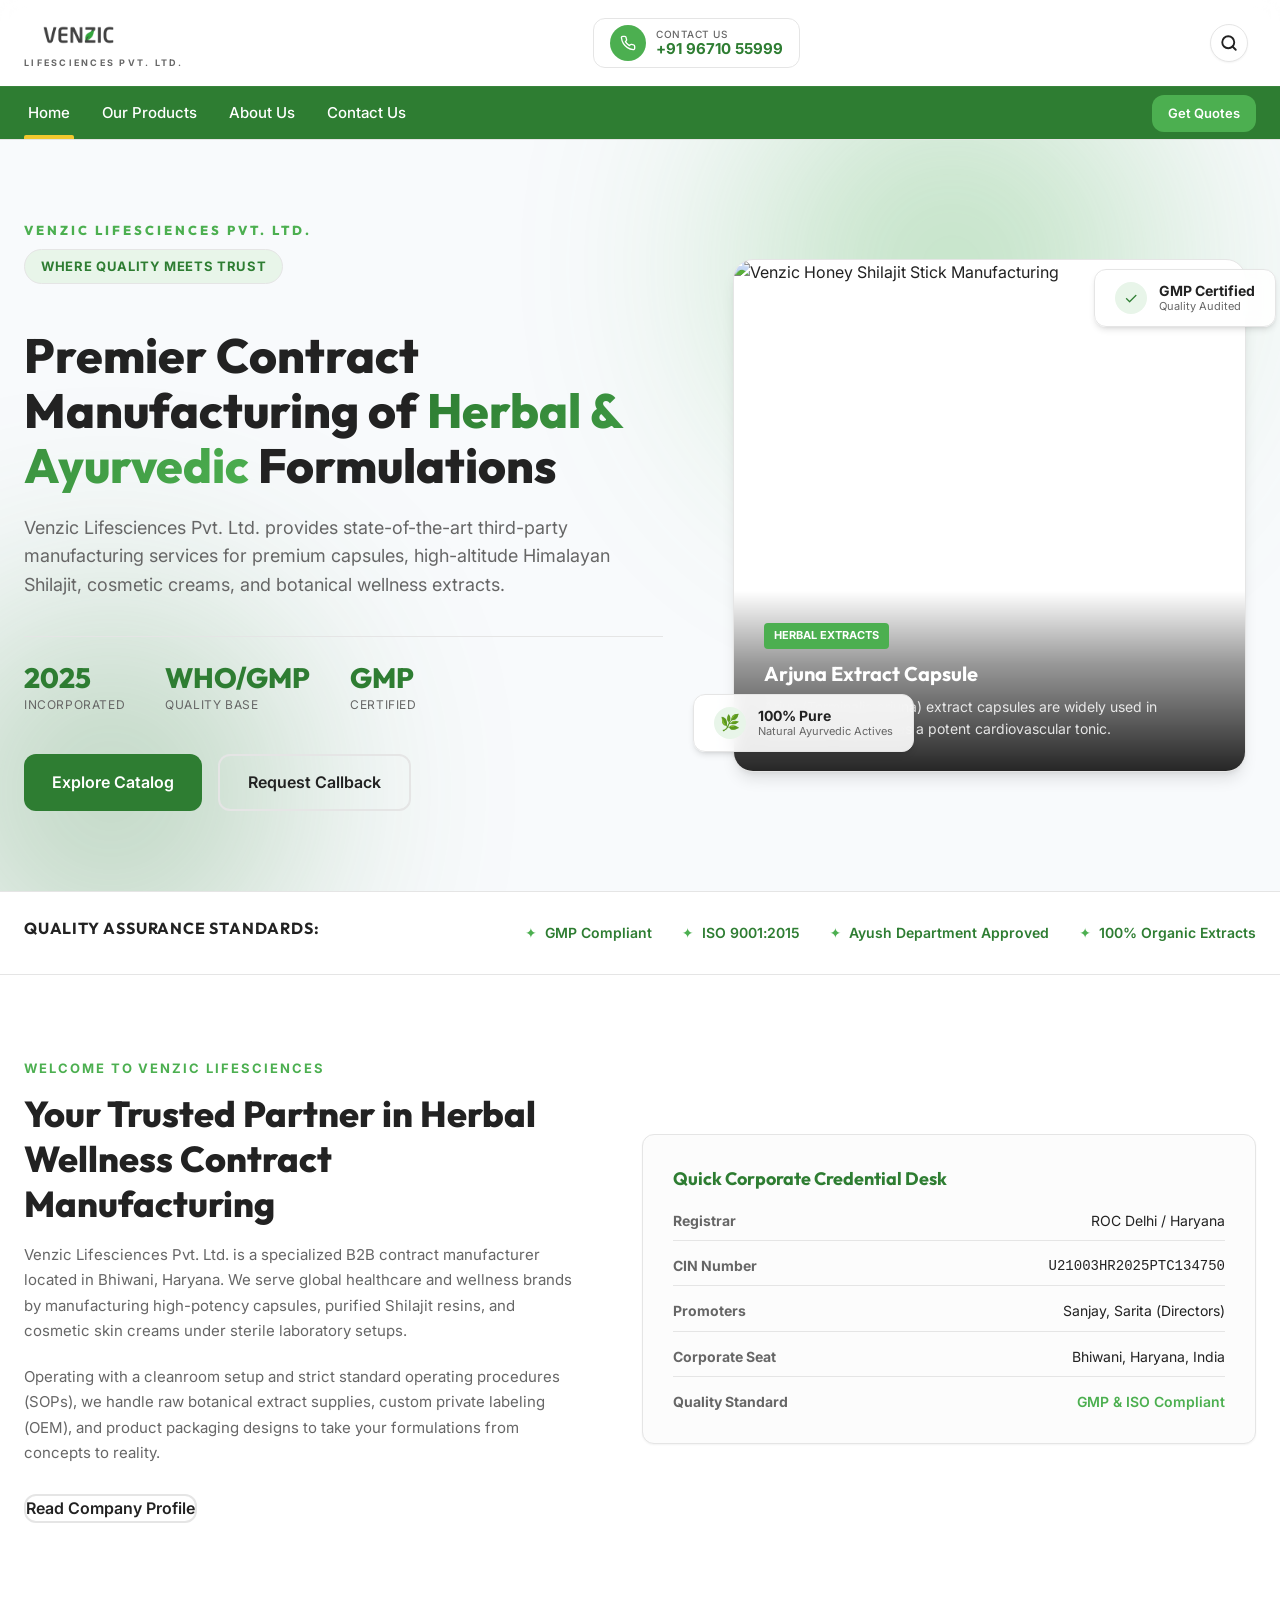
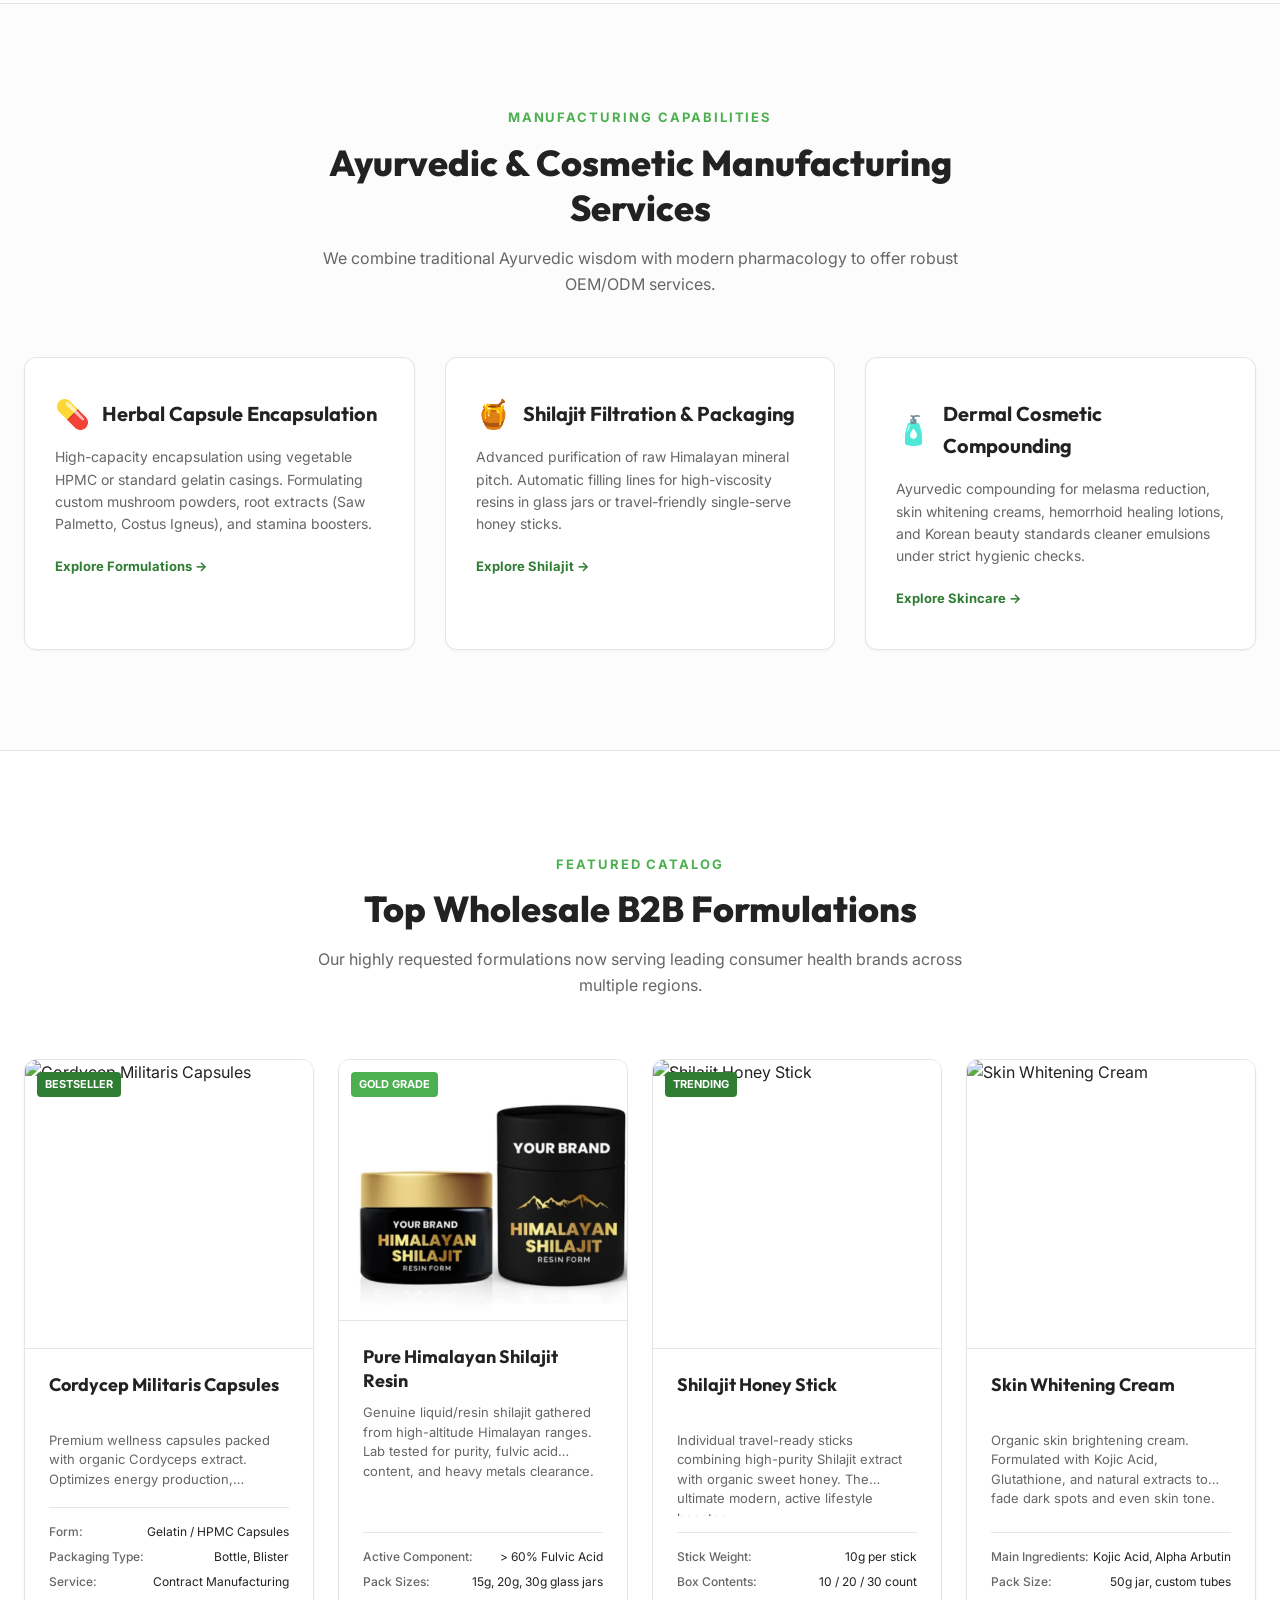
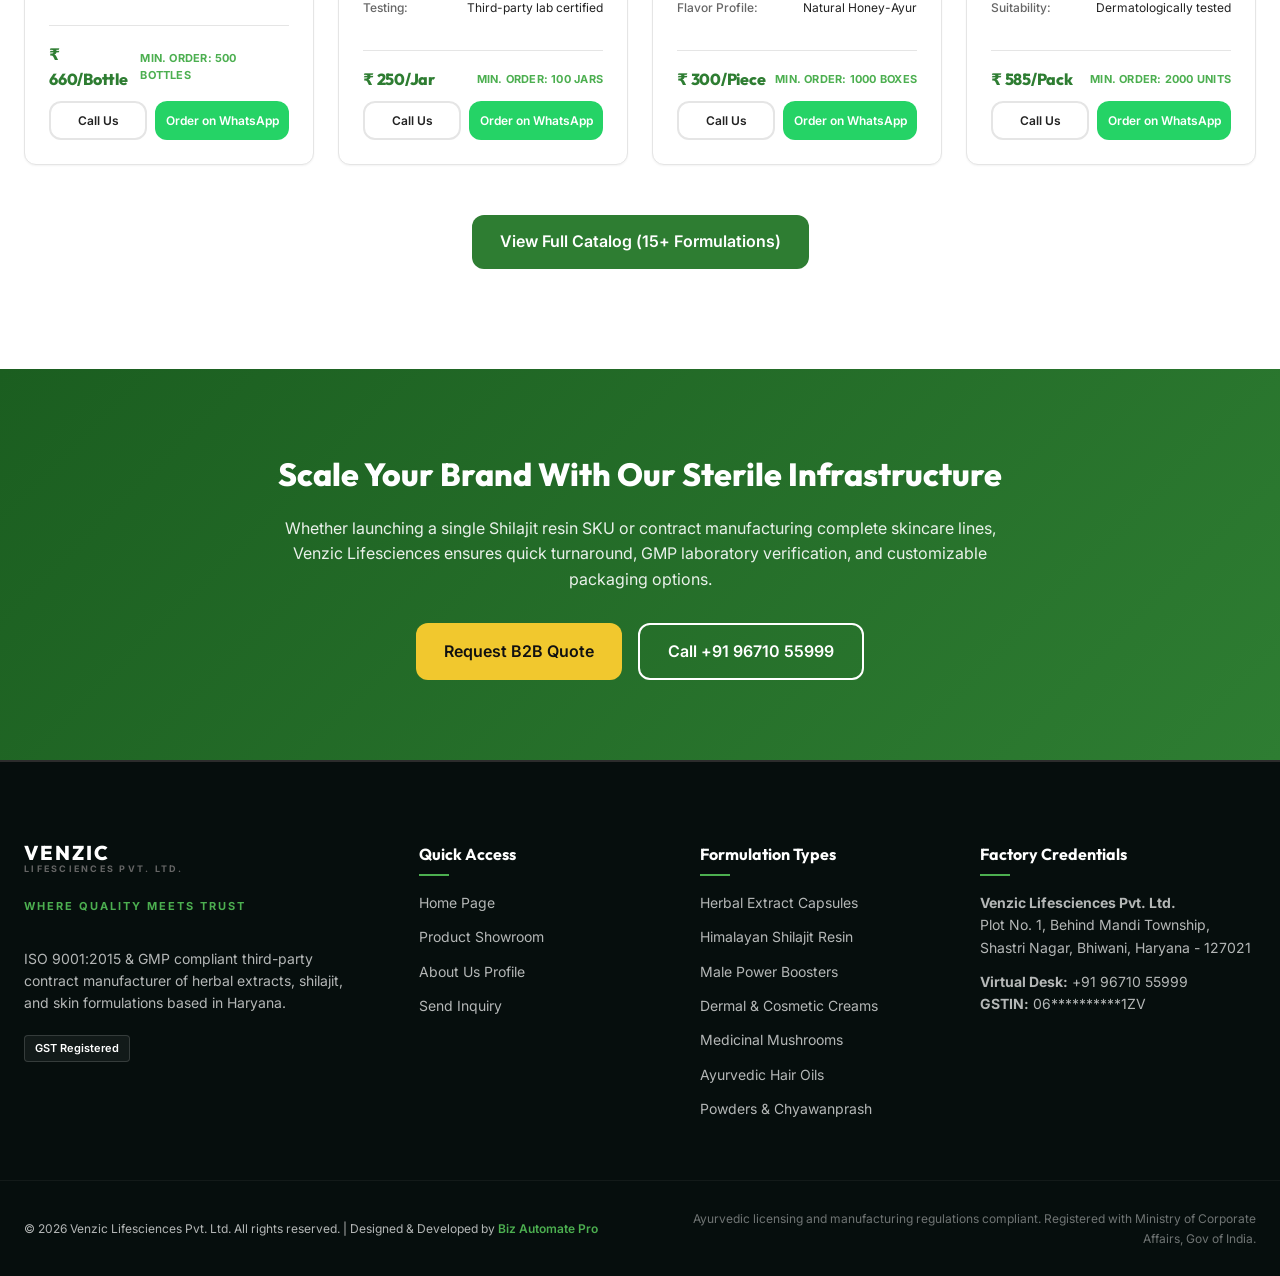
==== index.html @ 8be5582e "Update: Move slider visual card above text content in mobile stacked viewports and bump versions to " ====
<!DOCTYPE HTML>

<html lang="en">
<head>
<meta charset="utf-8"/>
<meta content="width=device-width, initial-scale=1" name="viewport"/>
<title>Venzic Lifesciences Pvt. Ltd. | Where Quality Meets Trust</title>
<meta content="Venzic Lifesciences Pvt. Ltd., based in Bhiwani, Haryana, is a certified manufacturer of Cordyceps Capsules, Pure Himalayan Shilajit, Skincare Creams, and a trusted provider of Third-Party Ayurvedic &amp; Herbal Manufacturing." name="description"/>
<meta content="Venzic Lifesciences, Bhiwani, Haryana, Cordycep Militaris Capsules, Himalayan Shilajit Resin, Shilajit Honey Stick, Skin Whitening Cream, Keeda Jadi Capsule, Herbal Extracts, Third Party Manufacturing, Ayurvedic Manufacturer" name="keywords"/>
<meta content="index, follow" name="robots"/>
<!-- Open Graph Metadata -->
<meta content="Venzic Lifesciences Pvt. Ltd. - Premium B2B Manufacturer" property="og:title"/>
<meta content="Verified manufacturer of Shilajit, Cordyceps capsules, and herbal wellness formulations. Offering wholesale and third-party contract manufacturing in Haryana, India." property="og:description"/>
<meta content="website" property="og:type"/>
<meta content="https://venziclifesciences.com" property="og:url"/>
<meta content="https://5.imimg.com/data5/SELLER/Default/2026/1/576055496/RP/KD/ZN/258108820/product-2-500x500.jpg" property="og:image"/>
<!-- Google Fonts -->
<link href="https://fonts.googleapis.com" rel="preconnect"/>
<link crossorigin="" href="https://fonts.gstatic.com" rel="preconnect"/>
<link href="https://fonts.googleapis.com/css2?family=Inter:wght@300;400;500;600;700&amp;family=Outfit:wght@400;500;600;700;800&amp;display=swap" rel="stylesheet"/>
<!-- Stylesheet -->
<link href="style.css?v=2.3" rel="stylesheet"/>
</head>
<body>
<!-- Accessibility Skip Link -->
<a class="skip-link" href="#main-content">Skip to main content</a>
<!-- Main Navigation Header -->
<header class="main-header">
<div class="header-container">
<a aria-label="Venzic Lifesciences Pvt. Ltd. Home" class="logo" href="index.html">
<img alt="Venzic Lifesciences" class="logo-img" src="logo.png"/>
<span class="brand-sub">LIFESCIENCES PVT. LTD.</span>
</a>
<!-- Header Contact Button -->
<div class="header-contact">
<a aria-label="Call Venzic Lifesciences" class="phone-link" href="tel:+919671055999">
<span class="phone-icon">
<svg fill="none" height="16" stroke="currentColor" stroke-linecap="round" stroke-linejoin="round" stroke-width="2" viewbox="0 0 24 24" width="16"><path d="M22 16.92v3a2 2 0 0 1-2.18 2 19.79 19.79 0 0 1-8.63-3.07 19.5 19.5 0 0 1-6-6 19.79 19.79 0 0 1-3.07-8.67A2 2 0 0 1 4.11 2h3a2 2 0 0 1 2 1.72 12.84 12.84 0 0 0 .7 2.81 2 2 0 0 1-.45 2.11L8.09 9.91a16 16 0 0 0 6 6l1.27-1.27a2 2 0 0 1 2.11-.45 12.84 12.84 0 0 0 2.81.7A2 2 0 0 1 22 16.92z"></path></svg>
</span>
<div class="phone-details">
<span class="phone-label">Contact Us</span>
<span class="phone-number">+91 96710 55999</span>
</div>
</a>
</div>
<!-- Collapsible Header Search -->
<div class="header-search-collapsible">
<button aria-label="Toggle search bar" class="search-toggle-btn">
<svg class="search-icon" fill="none" stroke="currentColor" stroke-linecap="round" stroke-linejoin="round" stroke-width="2.5" viewbox="0 0 24 24">
<circle cx="11" cy="11" r="8"></circle>
<line x1="21" x2="16.65" y1="21" y2="16.65"></line>
</svg>
</button>
<div class="search-input-wrapper">
<input aria-label="Search products" class="header-search-input" placeholder="Search formulations..." type="text"/>
</div>
</div>
<!-- Mobile Menu Button -->
<button aria-controls="main-nav" aria-expanded="false" aria-label="Toggle navigation menu" class="mobile-menu-toggle">
<span class="hamburger-line"></span>
<span class="hamburger-line"></span>
<span class="hamburger-line"></span>
</button>
</div>
<!-- Main Navigation Bar -->
<nav aria-label="Primary Navigation" class="main-nav" id="main-nav">
<div class="nav-container">
<ul class="nav-list">
<li><a class="nav-link active" href="index.html">Home</a></li>
<li class="nav-dropdown-item">
<a class="nav-link" href="products.html">Our Products</a>
<div class="mega-dropdown">
<div class="mega-dropdown-grid">
<div class="mega-column">
<h4>Herbal Extracts Capsule</h4>
<ul>
<li><a href="products.html?cat=herbal-extracts-capsule">Cordycep Militaris Capsules</a></li>
<li><a href="products.html?cat=herbal-extracts-capsule">Costus Igneus Sugar Plant Extract</a></li>
<li><a href="products.html?cat=herbal-extracts-capsule">Saw Palmetto Extracts Capsule</a></li>
<li><a href="products.html?cat=herbal-extracts-capsule">Ganoderma Extract Capsule</a></li>
<li><a class="more-link" href="products.html?cat=herbal-extracts-capsule">...more</a></li>
</ul>
</div>
<div class="mega-column">
<h4>Herbal Capsules (B2B)</h4>
<ul>
<li><a href="products.html?cat=herbal-capsules">Xtra Time Power Booster Capsule</a></li>
<li><a href="products.html?cat=herbal-capsules">Men Power Booster Capsule</a></li>
<li><a href="products.html?cat=herbal-capsules">Libido Enhancement Capsule</a></li>
<li><a href="products.html?cat=herbal-capsules">Manpower Booster Capsule</a></li>
<li><a class="more-link" href="products.html?cat=herbal-extracts-capsule">...more</a></li>
</ul>
</div>
<div class="mega-column">
<h4>Himalayan Shilajit</h4>
<ul>
<li><a href="products.html?cat=himalayan-shilajit">Pure Himalayan Shilajit Resin</a></li>
<li><a href="products.html?cat=himalayan-shilajit">Shilajit Honey Sticks</a></li>
<li><a href="products.html?cat=himalayan-shilajit">Shilajit Gold Grade Resin</a></li>
<li><a href="products.html?cat=himalayan-shilajit">Shilajit Honey Pack</a></li>
<li><a class="more-link" href="products.html?cat=himalayan-shilajit">...more</a></li>
</ul>
</div>
<div class="mega-column">
<h4>Herbal Cream</h4>
<ul>
<li><a href="products.html?cat=herbal-cream">Skin Whitening Cream</a></li>
<li><a href="products.html?cat=herbal-cream">Korean Beauty Cream</a></li>
<li><a href="products.html?cat=herbal-cream">Hemorrhoid (Piles) Free Cream</a></li>
<li><a href="products.html?cat=herbal-cream">Pigmentation Melasma Cream</a></li>
<li><a class="more-link" href="products.html?cat=herbal-cream">...more</a></li>
</ul>
</div>
<div class="mega-column">
<h4>Mushroom Extracts</h4>
<ul>
<li><a href="products.html?cat=mushroom-extracts-capsule">Yarsagumba Cordyceps Capsule</a></li>
<li><a href="products.html?cat=mushroom-extracts-capsule">Cordyceps Militaris Extract</a></li>
<li><a href="products.html?cat=mushroom-extracts-capsule">Ganoderma Extracts Capsule</a></li>
<li><a href="products.html?cat=mushroom-extracts-capsule">Costus Igneus Extract Capsule</a></li>
<li><a class="more-link" href="products.html?cat=mushroom-extracts-capsule">...more</a></li>
</ul>
</div>
<div class="mega-column">
<h4>Cordyceps Militaris</h4>
<ul>
<li><a href="products.html?cat=mushroom-extracts-capsule">Cordyceps Militaris Extract</a></li>
<li><a href="products.html?cat=cordyceps-militaris">Dried Cordyceps Militaris</a></li>
<li><a href="products.html?cat=cordyceps-militaris">Cordycep Militaris Mushroom</a></li>
<li><a href="products.html?cat=cordyceps-militaris">Cordyceps Militaris Dry</a></li>
<li><a class="more-link" href="products.html?cat=mushroom-extracts-capsule">...more</a></li>
</ul>
</div>
<div class="mega-column">
<h4>Cordyceps Sinensis Keeda Jadi</h4>
<ul>
<li><a href="products.html?cat=cordyceps-sinensis">Cordyceps Sinensis Yarsagumba</a></li>
<li><a href="products.html?cat=cordyceps-sinensis">Cordyceps Sinensis Keeda Jadi</a></li>
<li><a href="products.html?cat=cordyceps-sinensis">Cordyceps Keeda Jadi Yarsagumba</a></li>
<li><a class="more-link" href="products.html?cat=mushroom-extracts-capsule">...more</a></li>
</ul>
</div>
<div class="mega-column action-column" style="display: flex; flex-direction: column; justify-content: center; align-items: flex-start; padding-left: 20px; border-left: 1px solid var(--color-border);">
<a class="view-all-link" href="products.html" style="font-weight: 700; color: var(--color-primary); font-size: 15px; display: flex; align-items: center; gap: 8px;">
                                        View all categories <span style="font-size: 16px;">→</span>
</a>
</div>
</div>
</div>
</li>
<li><a class="nav-link" href="about.html">About Us</a></li>
<li><a class="nav-link" href="contact.html">Contact Us</a></li>
</ul>
<div class="nav-meta">
<a class="btn btn-secondary btn-sm" href="contact.html">Get Quotes</a>
<div class="mobile-menu-footer">
<p style="font-weight: 600; margin-bottom: 4px; color: #ffffff;">Venzic Lifesciences Pvt. Ltd.</p>
<p style="font-size: 11px; color: rgba(255, 255, 255, 0.5);">venziclifesciences@gmail.com • +91 96710 55999</p>
</div>
</div>
</div>
</nav>
</header>
<!-- Main Content Area -->
<main id="main-content">
<!-- Hero Section -->
<section class="hero-section" id="hero">
<div class="hero-background">
<div class="glow-bubble bubble-1"></div>
<div class="glow-bubble bubble-2"></div>
</div>
<div class="container hero-container">
<div class="hero-content">
<div class="tagline-wrapper" style="margin-bottom: 20px;">
<span class="brand-subtitle-hero" style="display: block; font-family: var(--font-display); font-size: 13px; font-weight: 800; text-transform: uppercase; letter-spacing: 3px; color: var(--color-accent); margin-bottom: 8px;">Venzic Lifesciences Pvt. Ltd.</span>
<div class="tagline">
<span class="tag-line-pill">Where Quality Meets Trust</span>
</div>
</div>
<h1 class="hero-title">Premier Contract Manufacturing of <span>Herbal &amp; Ayurvedic</span> Formulations</h1>
<p class="hero-description">Venzic Lifesciences Pvt. Ltd. provides state-of-the-art third-party manufacturing services for premium capsules, high-altitude Himalayan Shilajit, cosmetic creams, and botanical wellness extracts.</p>
<!-- Stats Strip inside Hero -->
<div class="hero-stats">
<div class="stat-item">
<span class="stat-num">2025</span>
<span class="stat-label">Incorporated</span>
</div>
<div class="stat-item">
<span class="stat-num">WHO/GMP</span>
<span class="stat-label">Quality Base</span>
</div>
<div class="stat-item">
<span class="stat-num">GMP</span>
<span class="stat-label">Certified</span>
</div>
</div>
<!-- Call To Actions -->
<div class="hero-actions">
<a class="btn btn-primary btn-lg" href="products.html">Explore Catalog</a>
<a class="btn btn-outline btn-lg" href="contact.html">Request Callback</a>
</div>
</div>
<div class="hero-visual">
<div class="visual-card-wrapper">
<div class="visual-card main-visual" id="hero-slider-card">
<!-- Hero LCP Image -->
<img id="hero-slider-img" alt="Venzic Honey Shilajit Stick Manufacturing" class="hero-img" fetchpriority="high" height="450" src="https://5.imimg.com/data5/SELLER/Default/2026/1/576055496/RP/KD/ZN/258108820/product-2-500x500.jpg" width="450"/>
<div class="visual-overlay">
<span id="hero-slider-badge" class="badge">Featured Formulation</span>
<h4 id="hero-slider-title">Pure Himalayan Shilajit Honey Sticks</h4>
<p id="hero-slider-desc">Premium energy booster packed for modern ease.</p>
</div>
</div>
<!-- Mini dynamic badge floating -->
<div class="floating-badge badge-top-right">
<div class="badge-icon">✓</div>
<div class="badge-text">
<strong>GMP Certified</strong>
<span>Quality Audited</span>
</div>
</div>
<div class="floating-badge badge-bottom-left">
<div class="badge-icon">🌿</div>
<div class="badge-text">
<strong>100% Pure</strong>
<span>Natural Ayurvedic Actives</span>
</div>
</div>
</div>
</div>
</div>
</section>
<!-- Certifications Bar -->
<section class="certifications-bar">
<div class="container cert-container">
<span class="cert-title">Quality Assurance Standards:</span>
<div class="cert-logos">
<div class="cert-logo-item"><span>GMP Compliant</span></div>
<div class="cert-logo-item"><span>ISO 9001:2015</span></div>
<div class="cert-logo-item"><span>Ayush Department Approved</span></div>
<div class="cert-logo-item"><span>100% Organic Extracts</span></div>
</div>
</div>
</section>
<!-- Welcome & Introduction Section -->
<section class="welcome-section" style="padding-block: 80px; background: var(--color-surface); border-bottom: 1px solid var(--color-border);">
<div class="container">
<div class="welcome-grid">
<div>
<span class="section-subtitle">Welcome to Venzic Lifesciences</span>
<h2 class="section-title">Your Trusted Partner in Herbal Wellness Contract Manufacturing</h2>
<p style="margin-bottom: 20px; font-size: 15px; line-height: 1.7; color: var(--color-text-muted);">
                            Venzic Lifesciences Pvt. Ltd. is a specialized B2B contract manufacturer located in Bhiwani, Haryana. We serve global healthcare and wellness brands by manufacturing high-potency capsules, purified Shilajit resins, and cosmetic skin creams under sterile laboratory setups.
                        </p>
<p style="margin-bottom: 28px; font-size: 15px; line-height: 1.7; color: var(--color-text-muted);">
                            Operating with a cleanroom setup and strict standard operating procedures (SOPs), we handle raw botanical extract supplies, custom private labeling (OEM), and product packaging designs to take your formulations from concepts to reality.
                        </p>
<a class="btn btn-outline" href="about.html">Read Company Profile</a>
</div>
<div style="background: var(--color-bg); border: 1px solid var(--color-border); padding: 30px; border-radius: var(--border-radius); box-shadow: var(--shadow-sm);">
<h4 style="font-family: var(--font-display); font-size: 18px; font-weight: 700; margin-bottom: 16px; color: var(--color-primary);">Quick Corporate Credential Desk</h4>
<ul style="display: flex; flex-direction: column; gap: 14px; font-size: 14px;">
<li style="display: flex; justify-content: space-between; border-bottom: 1px solid var(--color-border); padding-bottom: 8px;">
<strong style="color: var(--color-text-muted);">Registrar</strong>
<span>ROC Delhi / Haryana</span>
</li>
<li style="display: flex; justify-content: space-between; border-bottom: 1px solid var(--color-border); padding-bottom: 8px;">
<strong style="color: var(--color-text-muted);">CIN Number</strong>
<span style="font-family: monospace;">U21003HR2025PTC134750</span>
</li>
<li style="display: flex; justify-content: space-between; border-bottom: 1px solid var(--color-border); padding-bottom: 8px;">
<strong style="color: var(--color-text-muted);">Promoters</strong>
<span>Sanjay, Sarita (Directors)</span>
</li>
<li style="display: flex; justify-content: space-between; border-bottom: 1px solid var(--color-border); padding-bottom: 8px;">
<strong style="color: var(--color-text-muted);">Corporate Seat</strong>
<span>Bhiwani, Haryana, India</span>
</li>
<li style="display: flex; justify-content: space-between;">
<strong style="color: var(--color-text-muted);">Quality Standard</strong>
<span style="color: var(--color-accent); font-weight: 600;">GMP &amp; ISO Compliant</span>
</li>
</ul>
</div>
</div>
</div>
</section>
<!-- Little Services Overview -->
<section class="services-section" style="padding-block: 100px; background: var(--color-bg);">
<div class="container">
<div class="section-header text-center">
<span class="section-subtitle">Manufacturing Capabilities</span>
<h2 class="section-title">Ayurvedic &amp; Cosmetic Manufacturing Services</h2>
<p class="section-description">We combine traditional Ayurvedic wisdom with modern pharmacology to offer robust OEM/ODM services.</p>
</div>
<div class="services-grid">
<!-- Service 1 -->
<div onmouseout="this.style.transform='translateY(0)'" onmouseover="this.style.transform='translateY(-6px)'" style="background: var(--color-surface); border: 1px solid var(--color-border); padding: 40px 30px; border-radius: var(--border-radius); box-shadow: var(--shadow-sm); transition: transform 0.2s;">
<div style="display: flex; align-items: center; gap: 12px; margin-bottom: 16px;">
<span style="font-size: 28px; line-height: 1;">💊</span>
<h4 style="font-family: var(--font-display); font-size: 20px; font-weight: 700; margin: 0;">Herbal Capsule Encapsulation</h4>
</div>
<p style="font-size: 14px; color: var(--color-text-muted); line-height: 1.6; margin-bottom: 20px;">
                            High-capacity encapsulation using vegetable HPMC or standard gelatin casings. Formulating custom mushroom powders, root extracts (Saw Palmetto, Costus Igneus), and stamina boosters.
                        </p>
<a href="products.html?cat=herbal-extracts-capsule" style="font-size: 13px; font-weight: 700; color: var(--color-primary); display: flex; align-items: center; gap: 4px;">Explore Formulations →</a>
</div>
<!-- Service 2 -->
<div onmouseout="this.style.transform='translateY(0)'" onmouseover="this.style.transform='translateY(-6px)'" style="background: var(--color-surface); border: 1px solid var(--color-border); padding: 40px 30px; border-radius: var(--border-radius); box-shadow: var(--shadow-sm); transition: transform 0.2s;">
<div style="display: flex; align-items: center; gap: 12px; margin-bottom: 16px;">
<span style="font-size: 28px; line-height: 1;">🍯</span>
<h4 style="font-family: var(--font-display); font-size: 20px; font-weight: 700; margin: 0;">Shilajit Filtration &amp; Packaging</h4>
</div>
<p style="font-size: 14px; color: var(--color-text-muted); line-height: 1.6; margin-bottom: 20px;">
                            Advanced purification of raw Himalayan mineral pitch. Automatic filling lines for high-viscosity resins in glass jars or travel-friendly single-serve honey sticks.
                        </p>
<a href="products.html?cat=himalayan-shilajit" style="font-size: 13px; font-weight: 700; color: var(--color-primary); display: flex; align-items: center; gap: 4px;">Explore Shilajit →</a>
</div>
<!-- Service 3 -->
<div onmouseout="this.style.transform='translateY(0)'" onmouseover="this.style.transform='translateY(-6px)'" style="background: var(--color-surface); border: 1px solid var(--color-border); padding: 40px 30px; border-radius: var(--border-radius); box-shadow: var(--shadow-sm); transition: transform 0.2s;">
<div style="display: flex; align-items: center; gap: 12px; margin-bottom: 16px;">
<span style="font-size: 28px; line-height: 1;">🧴</span>
<h4 style="font-family: var(--font-display); font-size: 20px; font-weight: 700; margin: 0;">Dermal Cosmetic Compounding</h4>
</div>
<p style="font-size: 14px; color: var(--color-text-muted); line-height: 1.6; margin-bottom: 20px;">
                            Ayurvedic compounding for melasma reduction, skin whitening creams, hemorrhoid healing lotions, and Korean beauty standards cleaner emulsions under strict hygienic checks.
                        </p>
<a href="products.html?cat=herbal-cream" style="font-size: 13px; font-weight: 700; color: var(--color-primary); display: flex; align-items: center; gap: 4px;">Explore Skincare →</a>
</div>
</div>
</div>
</section>
<!-- Featured Formulations Grid -->
<section class="featured-products" style="padding-block: 100px; background: var(--color-surface); border-top: 1px solid var(--color-border);">
<div class="container">
<div class="section-header text-center">
<span class="section-subtitle">Featured Catalog</span>
<h2 class="section-title">Top Wholesale B2B Formulations</h2>
<p class="section-description">Our highly requested formulations now serving leading consumer health brands across multiple regions.</p>
</div>
<div class="product-grid">
<!-- Featured Product 1 -->
<article class="product-card" data-category="mushrooms capsules" data-name="Cordycep Militaris Capsules">
<div class="product-card-image">
<img alt="Cordycep Militaris Capsules" height="250" loading="lazy" src="https://5.imimg.com/data5/SELLER/Default/2026/1/576198394/ZC/CP/SS/258108820/cordyceps-250x250.jpg" width="250"/>
<span class="card-badge">Bestseller</span>
</div>
<div class="product-card-info">
<h3 class="product-title">Cordycep Militaris Capsules</h3>
<p class="product-desc">Premium wellness capsules packed with organic Cordyceps extract. Optimizes energy production, respiratory vitality, and immune response.</p>
<ul class="product-specs">
<li><strong>Form:</strong> Gelatin / HPMC Capsules</li>
<li><strong>Packaging Type:</strong> Bottle, Blister</li>
<li><strong>Service:</strong> Contract Manufacturing</li>
</ul>
<div class="product-card-footer" style="flex-direction: column; gap: 8px; align-items: stretch; border-top: 1px solid var(--color-border); padding-top: 16px;">
<div style="display: flex; justify-content: space-between; align-items: center; width: 100%;">
<span class="product-price" style="font-weight: 700; color: var(--color-primary); font-size: 15px;">₹ 660/Bottle</span>
<span class="product-min-qty">Min. Order: 500 Bottles</span>
</div>
<div style="display: flex; gap: 8px; width: 100%;">
<a class="btn btn-outline btn-sm" href="tel:+919671055999" style="flex: 1; justify-content: center; font-size: 12px; padding: 8px; text-align: center;">Call Us</a>
<button class="btn btn-primary btn-sm btn-whatsapp" onclick="openInquiryModal('Cordycep Militaris Capsules', 'WhatsApp')" style="flex: 1.5; justify-content: center; font-size: 12px; padding: 8px;">Order on WhatsApp</button>
</div>
</div>
</div>
</article>
<!-- Featured Product 2 -->
<article class="product-card" data-category="shilajit" data-name="Pure Himalayan Shilajit">
<div class="product-card-image">
<img alt="Pure Himalayan Shilajit" height="250" loading="lazy" src="images/shilajit-resin-gold-grade-new.png" width="250"/>
<span class="card-badge accent-badge">Gold Grade</span>
</div>
<div class="product-card-info">
<h3 class="product-title">Pure Himalayan Shilajit Resin</h3>
<p class="product-desc">Genuine liquid/resin shilajit gathered from high-altitude Himalayan ranges. Lab tested for purity, fulvic acid content, and heavy metals clearance.</p>
<ul class="product-specs">
<li><strong>Active Component:</strong> &gt; 60% Fulvic Acid</li>
<li><strong>Pack Sizes:</strong> 15g, 20g, 30g glass jars</li>
<li><strong>Testing:</strong> Third-party lab certified</li>
</ul>
<div class="product-card-footer" style="flex-direction: column; gap: 8px; align-items: stretch; border-top: 1px solid var(--color-border); padding-top: 16px;">
<div style="display: flex; justify-content: space-between; align-items: center; width: 100%;">
<span class="product-price" style="font-weight: 700; color: var(--color-primary); font-size: 15px;">₹ 250/Jar</span>
<span class="product-min-qty">Min. Order: 100 Jars</span>
</div>
<div style="display: flex; gap: 8px; width: 100%;">
<a class="btn btn-outline btn-sm" href="tel:+919671055999" style="flex: 1; justify-content: center; font-size: 12px; padding: 8px; text-align: center;">Call Us</a>
<button class="btn btn-primary btn-sm btn-whatsapp" onclick="openInquiryModal('Pure Himalayan Shilajit', 'WhatsApp')" style="flex: 1.5; justify-content: center; font-size: 12px; padding: 8px;">Order on WhatsApp</button>
</div>
</div>
</div>
</article>
<!-- Featured Product 3 -->
<article class="product-card" data-category="shilajit boosters" data-name="Shilajit Honey Stick">
<div class="product-card-image">
<img alt="Shilajit Honey Stick" height="250" loading="lazy" src="https://5.imimg.com/data5/SELLER/Default/2026/1/576055496/RP/KD/ZN/258108820/product-2-500x500.jpg" width="250"/>
<span class="card-badge">Trending</span>
</div>
<div class="product-card-info">
<h3 class="product-title">Shilajit Honey Stick</h3>
<p class="product-desc">Individual travel-ready sticks combining high-purity Shilajit extract with organic sweet honey. The ultimate modern, active lifestyle booster.</p>
<ul class="product-specs">
<li><strong>Stick Weight:</strong> 10g per stick</li>
<li><strong>Box Contents:</strong> 10 / 20 / 30 count</li>
<li><strong>Flavor Profile:</strong> Natural Honey-Ayur</li>
</ul>
<div class="product-card-footer" style="flex-direction: column; gap: 8px; align-items: stretch; border-top: 1px solid var(--color-border); padding-top: 16px;">
<div style="display: flex; justify-content: space-between; align-items: center; width: 100%;">
<span class="product-price" style="font-weight: 700; color: var(--color-primary); font-size: 15px;">₹ 300/Piece</span>
<span class="product-min-qty">Min. Order: 1000 Boxes</span>
</div>
<div style="display: flex; gap: 8px; width: 100%;">
<a class="btn btn-outline btn-sm" href="tel:+919671055999" style="flex: 1; justify-content: center; font-size: 12px; padding: 8px; text-align: center;">Call Us</a>
<button class="btn btn-primary btn-sm btn-whatsapp" onclick="openInquiryModal('Shilajit Honey Stick', 'WhatsApp')" style="flex: 1.5; justify-content: center; font-size: 12px; padding: 8px;">Order on WhatsApp</button>
</div>
</div>
</div>
</article>
<!-- Featured Product 4 -->
<article class="product-card" data-category="creams" data-name="Skin Whitening Cream">
<div class="product-card-image">
<img alt="Skin Whitening Cream" height="250" loading="lazy" src="https://5.imimg.com/data5/SELLER/Default/2026/1/576170420/WJ/OJ/IM/258108820/skin-weight-cream-250x250.jpg" width="250"/>
</div>
<div class="product-card-info">
<h3 class="product-title">Skin Whitening Cream</h3>
<p class="product-desc">Organic skin brightening cream. Formulated with Kojic Acid, Glutathione, and natural extracts to fade dark spots and even skin tone.</p>
<ul class="product-specs">
<li><strong>Main Ingredients:</strong> Kojic Acid, Alpha Arbutin</li>
<li><strong>Pack Size:</strong> 50g jar, custom tubes</li>
<li><strong>Suitability:</strong> Dermatologically tested</li>
</ul>
<div class="product-card-footer" style="flex-direction: column; gap: 8px; align-items: stretch; border-top: 1px solid var(--color-border); padding-top: 16px;">
<div style="display: flex; justify-content: space-between; align-items: center; width: 100%;">
<span class="product-price" style="font-weight: 700; color: var(--color-primary); font-size: 15px;">₹ 585/Pack</span>
<span class="product-min-qty">Min. Order: 2000 Units</span>
</div>
<div style="display: flex; gap: 8px; width: 100%;">
<a class="btn btn-outline btn-sm" href="tel:+919671055999" style="flex: 1; justify-content: center; font-size: 12px; padding: 8px; text-align: center;">Call Us</a>
<button class="btn btn-primary btn-sm btn-whatsapp" onclick="openInquiryModal('Skin Whitening Cream', 'WhatsApp')" style="flex: 1.5; justify-content: center; font-size: 12px; padding: 8px;">Order on WhatsApp</button>
</div>
</div>
</div>
</article>
</div>
<div class="text-center" style="margin-top: 50px;">
<a class="btn btn-primary btn-lg" href="products.html">View Full Catalog (15+ Formulations)</a>
</div>
</div>
</section>
<!-- Simple B2B Banner -->
<section class="cta-banner" style="padding-block: 80px; background: linear-gradient(135deg, var(--color-primary-hover), var(--color-primary)); color: white;">
<div class="container text-center" style="max-width: 800px; margin-inline: auto;">
<h2 style="font-family: var(--font-display); font-size: 32px; font-weight: 800; margin-bottom: 16px;">Scale Your Brand With Our Sterile Infrastructure</h2>
<p style="opacity: 0.9; font-size: 16px; margin-bottom: 30px; line-height: 1.6;">
                    Whether launching a single Shilajit resin SKU or contract manufacturing complete skincare lines, Venzic Lifesciences ensures quick turnaround, GMP laboratory verification, and customizable packaging options.
                </p>
<div style="display: flex; gap: 16px; justify-content: center;">
<a class="btn btn-secondary btn-lg" href="contact.html" style="background: var(--gold-500); color: var(--slate-900);">Request B2B Quote</a>
<a class="btn btn-outline btn-lg" href="tel:+919671055999" style="border-color: white; color: white;">Call +91 96710 55999</a>
</div>
</div>
</section>
</main>
<!-- Footer Area -->
<footer class="main-footer">
<div class="container footer-container">
<div class="footer-brand">
<div class="logo">
<div class="logo-text text-white">
<span class="brand-name">VENZIC</span>
<span class="brand-sub">LIFESCIENCES PVT. LTD.</span>
</div>
</div>
<p class="footer-tagline" style="font-size: 11px; letter-spacing: 2px; text-transform: uppercase; color: var(--color-accent); margin-top: 4px; font-weight: 700;">Where Quality Meets Trust</p>
<p class="footer-about" style="margin-top: 12px;">ISO 9001:2015 &amp; GMP compliant third-party contract manufacturer of herbal extracts, shilajit, and skin formulations based in Haryana.</p>
<div class="footer-credentials">
<span class="footer-badge">GST Registered</span>
</div>
</div>
<div class="footer-links">
<h4>Quick Access</h4>
<ul>
<li><a href="index.html">Home Page</a></li>
<li><a href="products.html">Product Showroom</a></li>
<li><a href="about.html">About Us Profile</a></li>
<li><a href="contact.html">Send Inquiry</a></li>
</ul>
</div>
<div class="footer-categories">
<h4>Formulation Types</h4>
<ul>
<li><a href="products.html?cat=herbal-extracts-capsule">Herbal Extract Capsules</a></li>
<li><a href="products.html?cat=himalayan-shilajit">Himalayan Shilajit Resin</a></li>
<li><a href="products.html?cat=boosters">Male Power Boosters</a></li>
<li><a href="products.html?cat=herbal-cream">Dermal &amp; Cosmetic Creams</a></li>
<li><a href="products.html?cat=mushroom-extracts-capsule">Medicinal Mushrooms</a></li>
<li><a href="products.html?cat=oil">Ayurvedic Hair Oils</a></li>
<li><a href="products.html?cat=swarnaprash-extra-powder">Powders &amp; Chyawanprash</a></li>
</ul>
</div>
<div class="footer-contact">
<h4>Factory Credentials</h4>
<p><strong>Venzic Lifesciences Pvt. Ltd.</strong><br/>
                Plot No. 1, Behind Mandi Township,<br/>
                Shastri Nagar, Bhiwani, Haryana - 127021</p>
<p class="mt-2"><strong>Virtual Desk:</strong> +91 96710 55999<br/>
<strong>GSTIN:</strong> 06**********1ZV</p>
</div>
</div>
<div class="footer-bottom">
<div class="container footer-bottom-container">
<p class="copyright">© 2026 Venzic Lifesciences Pvt. Ltd. All rights reserved. | Designed &amp; Developed by <a href="https://kyrandigital.com" rel="noopener" style="color: var(--color-accent); text-decoration: none; font-weight: 600; transition: color 0.2s ease;" target="_blank">Biz Automate Pro</a></p>
<p class="compliance">Ayurvedic licensing and manufacturing regulations compliant. Registered with Ministry of Corporate Affairs, Gov of India.</p>
</div>
</div>
</footer>
<!-- Scroll to Top Button -->
<button aria-label="Scroll to top" class="scroll-to-top" id="scroll-to-top">
<svg fill="none" height="20" stroke="currentColor" stroke-linecap="round" stroke-linejoin="round" stroke-width="2.5" viewbox="0 0 24 24" width="20"><line x1="12" x2="12" y1="19" y2="5"></line><polyline points="5 12 12 5 19 12"></polyline></svg>
</button>
<!-- Slide-Over Inquiry Modal Drawer -->
<div aria-labelledby="drawer-title" aria-modal="true" class="inquiry-drawer-overlay" id="inquiry-overlay" role="dialog" style="display:none;">
<div class="inquiry-drawer">
<div class="drawer-header">
<h3 id="drawer-title">Request Quote</h3>
<button aria-label="Close dialog" class="drawer-close" onclick="closeInquiryModal()">×</button>
</div>
<div class="drawer-body">
<div class="drawer-selected-product" id="drawer-product-panel" style="display:none;">
<span class="tag">Selected Formulation</span>
<h4 id="drawer-product-name">Cordycep Militaris Capsules</h4>
<p class="desc" id="drawer-product-desc"></p>
</div>
<form id="drawer-form" onsubmit="handleDrawerSubmit(event)">
<input id="drawer-prod-input" type="hidden"/>
<div class="form-group">
<label for="drawer-name">Full Name <span class="required">*</span></label>
<input id="drawer-name" placeholder="e.g. Amit Kumar" required="" type="text"/>
</div>
<div class="form-group">
<label for="drawer-phone">Mobile Number <span class="required">*</span></label>
<input id="drawer-phone" placeholder="e.g. +91 99999 99999" required="" type="tel"/>
</div>
<div class="form-group">
<label for="drawer-email">Business Email</label>
<input id="drawer-email" placeholder="e.g. buy@brand.com" type="email"/>
</div>
<div class="form-group">
<label for="drawer-qty">Requirement Quantity (Minimums Apply)</label>
<input id="drawer-qty" placeholder="e.g. 500 bottles" type="text"/>
</div>
<div class="form-group">
<label for="drawer-msg">Message / Custom Requirements <span class="required">*</span></label>
<textarea id="drawer-msg" placeholder="Please state packaging, strength details, or custom label requests..." required="" rows="4"></textarea>
</div>
<button class="btn btn-primary btn-block btn-lg" id="drawer-submit-btn" type="submit">Send Inquiry</button>
</form>
<div class="drawer-success" id="drawer-success" style="display:none;">
<div class="success-icon">✓</div>
<h4>Inquiry Received!</h4>
<p>Our sales representative will review your request and contact you directly with wholesale pricing details.</p>
<button class="btn btn-secondary btn-block mt-3" onclick="closeInquiryModal()">Close Panel</button>
</div>
</div>
</div>
</div>
<!-- JavaScript Files -->
<script src="main.js?v=2.3"></script>
</body>
</html>
---- style.css ----
@layer reset, base, theme, layout, components, utilities;

@layer reset {
    /* Modern, robust reset */
    *, *::before, *::after {
        box-sizing: border-box;
        margin: 0;
        padding: 0;
    }

    html {
        scroll-behavior: smooth;
        -webkit-text-size-adjust: 100%;
    }

    body {
        min-block-size: 100vh;
        text-rendering: optimizeSpeed;
        line-height: 1.6;
        font-family: 'Inter', system-ui, -apple-system, sans-serif;
        overflow-x: hidden;
    }

    img, picture, svg, video, canvas {
        display: block;
        max-inline-size: 100%;
        block-size: auto;
    }

    input, button, textarea, select {
        font: inherit;
        color: inherit;
    }

    a {
        text-decoration: none;
        color: inherit;
    }

    ul, ol {
        list-style: none;
    }

    button {
        background: none;
        border: none;
        cursor: pointer;
    }
}

@layer base {
    :root {
        color-scheme: light dark;
        
        /* Design System Tokens */
        --font-sans: 'Inter', system-ui, -apple-system, sans-serif;
        --font-display: 'Outfit', system-ui, sans-serif;
        
        /* Color Palette (Green & Black Logo Theme) */
        --green-50: #e8f5e9;
        --green-100: #c8e6c9;
        --green-500: #4caf50;
        --green-700: #2e7d32; /* Organic Green */
        --green-900: #1b5e20; /* Dark Forest Green */
        
        --gold-500: #f1c82e; /* Rating Stars / trust element color */
        --gold-700: #d4af37;
        
        --slate-50: #fcfcfc; /* Premium clean white */
        --slate-100: #f5f5f5;
        --slate-200: #e5e5e5;
        --slate-800: #222222;
        --slate-900: #111111;

        /* Dark mode palette overrides */
        --dark-bg: #111111; /* Pitch black / dark secondary color */
        --dark-surface: #1e1e1e;
        --dark-border: #2c2c2c;
        --dark-glow: rgba(76, 175, 80, 0.15);
    }
    
    /* Semantic Colors using modern light-dark() */
    :root {
        --color-bg: light-dark(var(--slate-50), var(--dark-bg));
        --color-surface: light-dark(#ffffff, var(--dark-surface));
        --color-surface-hover: light-dark(#f8fafc, #1f1f1f);
        --color-text: light-dark(var(--slate-800), var(--slate-100));
        --color-text-muted: light-dark(#666666, #aaaaaa);
        --color-text-white: #ffffff;
        --color-border: light-dark(var(--slate-200), var(--dark-border));
        
        --color-primary: var(--green-700);
        --color-primary-hover: var(--green-900);
        --color-primary-light: light-dark(var(--green-50), rgba(76, 175, 80, 0.1));
        --color-accent: var(--green-500);
        --color-trust: var(--gold-700);
        
        --shadow-sm: 0 1px 2px 0 rgba(0, 0, 0, 0.05);
        --shadow-md: 0 4px 6px -1px rgba(0, 0, 0, 0.1), 0 2px 4px -2px rgba(0, 0, 0, 0.1);
        --shadow-lg: 0 10px 15px -3px rgba(0, 0, 0, 0.1), 0 4px 6px -4px rgba(0, 0, 0, 0.1);
        
        --border-radius: 12px;
        --border-radius-lg: 20px;
        --border-radius-sm: 6px;
    }

    body {
        background-color: var(--color-bg);
        color: var(--color-text);
        font-family: var(--font-sans);
        overflow-x: hidden;
    }
    
    /* Focus indicators */
    :focus-visible {
        outline: 3px solid var(--color-accent);
        outline-offset: 4px;
        border-radius: var(--border-radius-sm);
    }

    /* Selection customization */
    ::selection {
        background-color: var(--color-accent);
        color: var(--color-text-white);
    }

    /* Accessibility Skip Link */
    .skip-link {
        position: absolute;
        top: -100px;
        left: 20px;
        background: var(--color-primary);
        color: white;
        padding: 10px 20px;
        z-index: 9999;
        transition: top 0.2s ease;
    }

    .skip-link:focus {
        top: 20px;
    }

    /* Custom Scrollbars */
    ::-webkit-scrollbar {
        width: 10px;
    }

    ::-webkit-scrollbar-track {
        background: var(--color-bg);
    }

    ::-webkit-scrollbar-thumb {
        background: var(--color-border);
        border-radius: var(--border-radius-sm);
        border: 2px solid var(--color-bg);
    }

    ::-webkit-scrollbar-thumb:hover {
        background: var(--color-accent);
    }
}

@layer layout {
    .container {
        width: 100%;
        max-width: 1280px;
        margin-inline: auto;
        padding-inline: 24px;
    }

    /* Grid helper */
    .grid {
        display: grid;
        gap: 32px;
    }
    
    /* Sticky Header Layout */
    .main-header {
        position: sticky;
        top: 0;
        z-index: 100;
        background: light-dark(rgba(255, 255, 255, 0.8), rgba(9, 18, 17, 0.8));
        backdrop-filter: blur(12px) saturate(180%);
        border-bottom: 1px solid var(--color-border);
        transition: all 0.3s ease;
    }

    .mobile-menu-toggle {
        display: none;
    }

    .header-container {
        display: flex;
        align-items: center;
        justify-content: space-between;
        padding-block: 16px;
        max-width: 1280px;
        margin-inline: auto;
        padding-inline: 24px;
        gap: 20px;
    }

    .logo {
        display: flex;
        flex-direction: column;
        align-items: flex-start;
        gap: 2px;
        flex-shrink: 0;
        text-decoration: none;
    }

    .logo-img {
        height: 38px;
        width: auto;
        display: block;
        transition: all 0.3s ease;
    }

    @media (prefers-color-scheme: dark) {
        .logo-img {
            filter: invert(1) hue-rotate(180deg);
        }
    }

    .logo-icon {
        width: 40px;
        height: 40px;
        color: var(--color-primary);
        animation: rotateLogo 20s linear infinite;
    }

    @keyframes rotateLogo {
        from { transform: rotate(0deg); }
        to { transform: rotate(360deg); }
    }

    .logo-text {
        display: flex;
        flex-direction: column;
        line-height: 1.1;
    }

    .brand-name {
        font-family: var(--font-display);
        font-weight: 800;
        font-size: 20px;
        letter-spacing: 0.1em;
        color: var(--color-primary);
    }

    .brand-sub {
        font-size: 9px;
        font-weight: 700;
        letter-spacing: 0.25em;
        color: var(--color-text-muted);
    }
    
    /* Header search */
    .header-search {
        flex-grow: 1;
        max-width: 400px;
    }

    .header-search form {
        display: flex;
        position: relative;
    }

    .header-search input {
        width: 100%;
        padding: 10px 18px;
        padding-inline-end: 50px;
        border-radius: var(--border-radius);
        border: 1px solid var(--color-border);
        background: light-dark(#f1f5f9, rgba(255,255,255,0.03));
        font-size: 14px;
        transition: all 0.2s ease;
    }

    .header-search input:focus {
        border-color: var(--color-accent);
        background: var(--color-surface);
        box-shadow: 0 0 0 4px var(--color-primary-light);
        outline: none;
    }

    .header-search button {
        position: absolute;
        right: 4px;
        top: 50%;
        transform: translateY(-50%);
        width: 36px;
        height: 36px;
        display: flex;
        align-items: center;
        justify-content: center;
        border-radius: 8px;
        color: var(--color-text-muted);
        transition: all 0.2s ease;
    }

    .header-search button:hover {
        color: var(--color-primary);
        background: var(--color-primary-light);
    }
    
    /* Credentials */
    .header-credentials {
        display: flex;
        align-items: center;
        gap: 12px;
    }

    .credential-item {
        display: flex;
        align-items: center;
        gap: 6px;
        padding: 8px 12px;
        border-radius: var(--border-radius);
        background: var(--color-primary-light);
        font-size: 13px;
        font-weight: 600;
        transition: all 0.2s ease;
    }

    .credential-item.trustseal {
        cursor: pointer;
        border: 1px solid rgba(241, 200, 46, 0.3);
    }
    
    .credential-item.trustseal:hover {
        background: rgba(241, 200, 46, 0.15);
        transform: translateY(-2px);
    }

    .cred-text {
        color: var(--color-text);
    }
    
    /* Contact Phone Link */
    .header-contact {
        flex-shrink: 0;
    }

    .phone-link {
        display: flex;
        align-items: center;
        gap: 10px;
        padding: 6px 16px;
        border-radius: var(--border-radius);
        border: 1px solid var(--color-border);
        transition: all 0.2s ease;
    }

    .phone-link:hover {
        border-color: var(--color-accent);
        background: var(--color-primary-light);
        transform: translateY(-2px);
    }

    .phone-icon {
        width: 36px;
        height: 36px;
        border-radius: 50%;
        background: var(--color-accent);
        color: white;
        display: flex;
        align-items: center;
        justify-content: center;
        flex-shrink: 0;
    }

    .phone-details {
        display: flex;
        flex-direction: column;
        line-height: 1.2;
    }

    .phone-label {
        font-size: 10px;
        font-weight: 500;
        color: var(--color-text-muted);
        text-transform: uppercase;
        letter-spacing: 0.05em;
    }

    .phone-number {
        font-size: 15px;
        font-weight: 700;
        color: var(--color-primary);
    }

    /* Main Navigation Layout */
    .main-nav {
        background: var(--color-primary);
        color: var(--color-text-white);
        border-top: 1px solid rgba(255,255,255,0.05);
    }

    .nav-container {
        max-width: 1280px;
        margin-inline: auto;
        padding-inline: 24px;
        display: flex;
        align-items: center;
        justify-content: space-between;
        height: 52px;
    }

    .nav-list {
        display: flex;
        gap: 24px;
        height: 100%;
    }

    .nav-list li {
        height: 100%;
    }

    .nav-link {
        display: flex;
        align-items: center;
        height: 100%;
        padding-inline: 4px;
        font-size: 15px;
        font-weight: 500;
        position: relative;
        transition: opacity 0.2s ease;
    }

    .nav-link:hover {
        opacity: 0.9;
    }

    .nav-link.active::after {
        content: '';
        position: absolute;
        bottom: 0;
        left: 0;
        width: 100%;
        height: 4px;
        background-color: var(--gold-500);
        border-radius: 2px 2px 0 0;
    }

    .nav-meta {
        display: flex;
        align-items: center;
        gap: 16px;
        font-size: 14px;
    }

    .response-rate {
        color: rgba(255,255,255,0.8);
    }

    .response-rate strong {
        color: var(--gold-500);
    }
}

@layer components {
    /* Button Components */
    .btn {
        display: inline-flex;
        align-items: center;
        justify-content: center;
        font-weight: 600;
        border-radius: var(--border-radius);
        transition: all 0.2s cubic-bezier(0.4, 0, 0.2, 1);
        text-align: center;
        gap: 10px;
    }

    .btn-sm {
        padding: 8px 16px;
        font-size: 13px;
    }

    .btn-lg {
        padding: 14px 28px;
        font-size: 16px;
    }

    .btn-primary {
        background-color: var(--color-primary);
        color: var(--color-text-white);
    }

    .btn-primary:hover {
        background-color: var(--color-primary-hover);
        transform: translateY(-2px);
        box-shadow: 0 4px 12px rgba(46, 125, 50, 0.2);
    }

    .btn-secondary {
        background-color: var(--color-accent);
        color: var(--color-text-white);
    }

    .btn-secondary:hover {
        background-color: var(--color-primary);
        transform: translateY(-2px);
        box-shadow: 0 4px 12px rgba(76, 175, 80, 0.2);
    }

    .btn-outline {
        border: 2px solid var(--color-border);
        color: var(--color-text);
        background: transparent;
    }

    .btn-outline:hover {
        border-color: var(--color-primary);
        background: var(--color-primary-light);
        transform: translateY(-2px);
    }

    .btn-block {
        display: flex;
        width: 100%;
    }
    
    /* Hero section */
    .hero-section {
        position: relative;
        padding-block: 80px;
        overflow: hidden;
        background: light-dark(#f8fafc, #070e0d);
    }

    .hero-background {
        position: absolute;
        inset: 0;
        z-index: 0;
        pointer-events: none;
    }

    .glow-bubble {
        position: absolute;
        border-radius: 50%;
        filter: blur(120px);
        opacity: 0.35;
    }

    .bubble-1 {
        top: -10%;
        right: 10%;
        width: 400px;
        height: 400px;
        background: var(--color-accent);
    }

    .bubble-2 {
        bottom: -10%;
        left: -5%;
        width: 350px;
        height: 350px;
        background: var(--color-primary);
    }

    .hero-container {
        display: grid;
        grid-template-columns: 1.2fr 1fr;
        align-items: center;
        gap: 60px;
        position: relative;
        z-index: 1;
    }

    .hero-content {
        max-width: 650px;
    }

    .tag-line-pill {
        display: inline-block;
        padding: 6px 16px;
        background: var(--color-primary-light);
        border: 1px solid var(--color-border);
        color: var(--color-primary);
        font-weight: 700;
        font-size: 13px;
        border-radius: 100px;
        margin-bottom: 24px;
        text-transform: uppercase;
        letter-spacing: 0.05em;
    }

    .hero-title {
        font-family: var(--font-display);
        font-size: 48px;
        font-weight: 800;
        line-height: 1.15;
        color: var(--color-text);
        margin-bottom: 20px;
    }

    .hero-title span {
        color: var(--color-primary);
        background: linear-gradient(135deg, var(--color-primary), var(--color-accent));
        -webkit-background-clip: text;
        -webkit-text-fill-color: transparent;
    }

    .hero-description {
        font-size: 18px;
        color: var(--color-text-muted);
        margin-bottom: 36px;
        line-height: 1.6;
    }

    .hero-stats {
        display: flex;
        gap: 40px;
        margin-bottom: 40px;
        border-top: 1px solid var(--color-border);
        padding-top: 24px;
    }

    .stat-item {
        display: flex;
        flex-direction: column;
    }

    .stat-num {
        font-family: var(--font-display);
        font-size: 28px;
        font-weight: 800;
        color: var(--color-primary);
        line-height: 1.2;
    }

    .stat-label {
        font-size: 12px;
        color: var(--color-text-muted);
        text-transform: uppercase;
        letter-spacing: 0.05em;
    }

    .hero-actions {
        display: flex;
        gap: 16px;
    }

    .hero-visual {
        position: relative;
    }

    .visual-card-wrapper {
        position: relative;
        padding: 10px;
    }

    .visual-card {
        border-radius: var(--border-radius-lg);
        overflow: hidden;
        box-shadow: var(--shadow-lg);
        border: 1px solid var(--color-border);
        background: var(--color-surface);
        position: relative;
    }

    .hero-img {
        width: 100%;
        height: auto;
        object-fit: cover;
        aspect-ratio: 1;
        transition: transform 0.5s ease;
    }

    .visual-card:hover .hero-img {
        transform: scale(1.05);
    }

    .visual-overlay {
        position: absolute;
        bottom: 0;
        left: 0;
        right: 0;
        background: linear-gradient(to top, rgba(0,0,0,0.85) 0%, rgba(0,0,0,0.4) 60%, transparent 100%);
        padding: 30px;
        color: white;
    }

    .visual-overlay .badge {
        background-color: var(--color-accent);
        color: white;
        padding: 4px 10px;
        border-radius: 4px;
        font-size: 11px;
        font-weight: 700;
        text-transform: uppercase;
        margin-bottom: 10px;
        display: inline-block;
    }

    .visual-overlay h4 {
        font-family: var(--font-display);
        font-size: 20px;
        font-weight: 700;
        margin-bottom: 6px;
    }

    .visual-overlay p {
        font-size: 14px;
        opacity: 0.85;
    }

    .floating-badge {
        position: absolute;
        display: flex;
        align-items: center;
        gap: 12px;
        background: light-dark(rgba(255,255,255,0.9), rgba(17, 34, 32, 0.9));
        backdrop-filter: blur(8px);
        border: 1px solid var(--color-border);
        padding: 12px 20px;
        border-radius: var(--border-radius);
        box-shadow: var(--shadow-md);
        z-index: 2;
        animation: float 4s ease-in-out infinite;
    }

    @keyframes float {
        0%, 100% { transform: translateY(0); }
        50% { transform: translateY(-8px); }
    }

    .badge-top-right {
        top: 20px;
        right: -20px;
        animation-delay: 0.5s;
    }

    .badge-bottom-left {
        bottom: 30px;
        left: -30px;
        animation-delay: 1.5s;
    }

    .badge-icon {
        width: 32px;
        height: 32px;
        border-radius: 50%;
        background: var(--color-primary-light);
        color: var(--color-primary);
        display: flex;
        align-items: center;
        justify-content: center;
        font-size: 16px;
        flex-shrink: 0;
    }

    .badge-text {
        display: flex;
        flex-direction: column;
        line-height: 1.2;
    }

    .badge-text strong {
        font-size: 14px;
        font-weight: 700;
        color: var(--color-text);
    }

    .badge-text span {
        font-size: 11px;
        color: var(--color-text-muted);
    }

    /* Certifications strip */
    .certifications-bar {
        padding-block: 24px;
        background: var(--color-surface);
        border-block: 1px solid var(--color-border);
    }

    .cert-container {
        display: flex;
        align-items: center;
        justify-content: space-between;
        flex-wrap: wrap;
        gap: 20px;
    }

    .cert-title {
        font-size: 14px;
        font-weight: 700;
        color: var(--color-text-muted);
        text-transform: uppercase;
        letter-spacing: 0.05em;
    }

    .cert-logos {
        display: flex;
        gap: 30px;
        flex-wrap: wrap;
    }

    .cert-logo-item {
        display: flex;
        align-items: center;
        font-size: 14px;
        font-weight: 600;
        color: var(--color-primary);
        position: relative;
    }

    .cert-logo-item::before {
        content: "✦";
        margin-inline-end: 8px;
        color: var(--color-accent);
    }
    
    /* Product Section */
    .products-section {
        padding-block: 100px;
        background: var(--color-bg);
    }

    .text-center {
        text-align: center;
    }

    .section-header {
        max-width: 700px;
        margin-inline: auto;
        margin-bottom: 60px;
    }

    .section-subtitle {
        font-size: 13px;
        font-weight: 700;
        text-transform: uppercase;
        letter-spacing: 0.15em;
        color: var(--color-accent);
        margin-bottom: 12px;
        display: inline-block;
    }

    .section-title {
        font-family: var(--font-display);
        font-size: 36px;
        font-weight: 800;
        color: var(--color-text);
        margin-bottom: 16px;
        line-height: 1.25;
    }

    .section-description {
        font-size: 16px;
        color: var(--color-text-muted);
    }

    .catalog-layout {
        display: grid;
        grid-template-columns: 280px 1fr;
        gap: 40px;
        align-items: start;
    }

    .catalog-sidebar {
        position: sticky;
        top: 150px;
        display: flex;
        flex-direction: column;
        gap: 30px;
    }

    .sidebar-block {
        background-color: var(--color-surface);
        border: 1px solid var(--color-border);
        border-radius: var(--border-radius);
        padding: 24px;
        box-shadow: var(--shadow-sm);
    }

    .sidebar-title {
        font-family: var(--font-display);
        font-size: 18px;
        font-weight: 700;
        margin-bottom: 20px;
        border-bottom: 1px solid var(--color-border);
        padding-bottom: 12px;
        color: var(--color-text);
    }

    .category-menu {
        display: flex;
        flex-direction: column;
        gap: 8px;
    }

    .category-btn {
        display: flex;
        align-items: center;
        gap: 12px;
        width: 100%;
        padding: 12px 16px;
        border-radius: var(--border-radius-sm);
        text-align: left;
        font-size: 14px;
        font-weight: 600;
        color: var(--color-text-muted);
        transition: all 0.2s ease;
    }

    .category-btn:hover {
        background: var(--color-bg);
        color: var(--color-primary);
    }

    .category-btn.active {
        background: var(--color-primary-light);
        color: var(--color-primary);
        border-left: 4px solid var(--color-primary);
        padding-inline-start: 12px;
    }

    .btn-icon {
        font-size: 18px;
    }

    .sidebar-b2b-card {
        background: linear-gradient(135deg, var(--color-primary-hover), var(--color-primary));
        color: white;
        border-radius: var(--border-radius);
        padding: 28px 24px;
        box-shadow: var(--shadow-md);
    }

    .sidebar-b2b-card h4 {
        font-family: var(--font-display);
        font-size: 18px;
        font-weight: 700;
        margin-bottom: 10px;
    }

    .sidebar-b2b-card p {
        font-size: 13px;
        opacity: 0.85;
        margin-bottom: 20px;
        line-height: 1.5;
    }

    .catalog-main {
        display: flex;
        flex-direction: column;
        gap: 30px;
    }

    .catalog-toolbar {
        display: flex;
        align-items: center;
        justify-content: space-between;
        background: var(--color-surface);
        padding: 16px 24px;
        border-radius: var(--border-radius);
        border: 1px solid var(--color-border);
        font-size: 14px;
    }

    .products-count {
        font-weight: 600;
        color: var(--color-text-muted);
    }

    .sorting-controls {
        display: flex;
        align-items: center;
        gap: 10px;
    }

    .sorting-controls select {
        padding: 8px 16px;
        border-radius: var(--border-radius-sm);
        border: 1px solid var(--color-border);
        background: var(--color-bg);
        font-weight: 500;
        outline: none;
    }

    .sorting-controls select:focus {
        border-color: var(--color-accent);
    }

    .product-grid {
        display: grid;
        grid-template-columns: repeat(auto-fill, minmax(280px, 1fr));
        gap: 24px;
    }

    /* Product card */
    .product-card {
        background-color: var(--color-surface);
        border: 1px solid var(--color-border);
        border-radius: var(--border-radius);
        overflow: hidden;
        display: flex;
        flex-direction: column;
        box-shadow: var(--shadow-sm);
        transition: all 0.3s cubic-bezier(0.4, 0, 0.2, 1);
    }

    .product-card:hover {
        transform: translateY(-6px);
        box-shadow: var(--shadow-lg);
        border-color: var(--color-accent);
    }

    .product-card-image {
        position: relative;
        background-color: #ffffff;
        padding: 0;
        display: flex;
        align-items: center;
        justify-content: center;
        border-bottom: 1px solid var(--color-border);
        aspect-ratio: 1.1;
    }

    .product-card-image img {
        width: 100%;
        height: 100%;
        object-fit: cover;
        transition: transform 0.3s ease;
    }

    .product-card:hover .product-card-image img {
        transform: scale(1.08);
    }

    .card-badge {
        position: absolute;
        top: 12px;
        left: 12px;
        background-color: var(--color-primary);
        color: white;
        padding: 4px 8px;
        border-radius: 4px;
        font-size: 11px;
        font-weight: 700;
        text-transform: uppercase;
    }

    .card-badge.accent-badge {
        background-color: var(--color-accent);
    }

    .product-card-info {
        padding: 24px;
        display: flex;
        flex-direction: column;
        flex-grow: 1;
    }

    .product-title {
        font-family: var(--font-display);
        font-size: 18px;
        font-weight: 700;
        line-height: 1.3;
        margin-bottom: 10px;
        color: var(--color-text);
        min-height: 48px;
        display: -webkit-box;
        -webkit-line-clamp: 2;
        -webkit-box-orient: vertical;
        overflow: hidden;
    }

    .product-desc {
        font-size: 13px;
        color: var(--color-text-muted);
        margin-bottom: 16px;
        line-height: 1.5;
        flex-grow: 1;
        display: -webkit-box;
        -webkit-line-clamp: 3;
        -webkit-box-orient: vertical;
        overflow: hidden;
        min-height: 60px;
    }

    .product-specs {
        border-top: 1px solid var(--color-border);
        padding-top: 14px;
        margin-bottom: 18px;
        display: flex;
        flex-direction: column;
        gap: 6px;
        font-size: 12px;
        min-height: 100px;
    }

    .product-specs li {
        display: flex;
        justify-content: space-between;
    }

    .product-specs strong {
        color: var(--color-text-muted);
        font-weight: 500;
    }

    .product-card-footer {
        display: flex;
        align-items: center;
        justify-content: space-between;
        border-top: 1px solid var(--color-border);
        padding-top: 16px;
        gap: 10px;
    }

    .product-min-qty {
        font-size: 11px;
        font-weight: 700;
        color: var(--color-accent);
        text-transform: uppercase;
        letter-spacing: 0.02em;
    }
    
    .product-price {
        font-size: 16px !important;
        font-weight: 800 !important;
        color: var(--color-primary) !important;
        font-family: var(--font-display) !important;
        letter-spacing: -0.015em !important;
    }
    
    .popup-product-price {
        font-size: 22px !important;
        font-weight: 800 !important;
        color: var(--color-primary) !important;
        font-family: var(--font-display) !important;
        letter-spacing: -0.015em !important;
    }
    
    /* No results style */
    .no-results {
        text-align: center;
        background: var(--color-surface);
        border: 1px solid var(--color-border);
        border-radius: var(--border-radius);
        padding: 60px 40px;
    }

    .no-results-icon {
        font-size: 48px;
        margin-bottom: 16px;
    }

    .no-results h3 {
        font-size: 20px;
        font-weight: 700;
        margin-bottom: 8px;
    }

    .no-results p {
        color: var(--color-text-muted);
        margin-bottom: 24px;
        max-width: 450px;
        margin-inline: auto;
    }
    
    /* Company Profile section */
    .about-section {
        padding-block: 100px;
        background: var(--color-surface);
        border-block: 1px solid var(--color-border);
    }

    .about-grid {
        display: grid;
        grid-template-columns: 1.1fr 1fr;
        gap: 60px;
        align-items: center;
    }

    .lead-text {
        font-size: 18px;
        font-weight: 500;
        line-height: 1.6;
        color: var(--color-primary);
        margin-bottom: 20px;
    }

    .about-highlights {
        display: flex;
        flex-direction: column;
        gap: 20px;
        margin-top: 36px;
    }

    .highlight-item {
        display: flex;
        gap: 16px;
        align-items: flex-start;
    }

    .highlight-item .icon {
        width: 44px;
        height: 44px;
        border-radius: 10px;
        background: var(--color-primary-light);
        display: flex;
        align-items: center;
        justify-content: center;
        font-size: 20px;
        flex-shrink: 0;
    }

    .highlight-item h5 {
        font-family: var(--font-display);
        font-size: 16px;
        font-weight: 700;
        margin-bottom: 4px;
    }

    .highlight-item p {
        font-size: 13px;
        color: var(--color-text-muted);
    }

    .table-card {
        background: var(--color-bg);
        border: 1px solid var(--color-border);
        border-radius: var(--border-radius);
        padding: 30px;
        box-shadow: var(--shadow-sm);
    }

    .table-card-title {
        font-family: var(--font-display);
        font-size: 20px;
        font-weight: 700;
        margin-bottom: 24px;
        color: var(--color-text);
        text-align: center;
    }

    .details-table {
        width: 100%;
        border-collapse: collapse;
        font-size: 14px;
    }

    .details-table tr:not(:last-child) {
        border-bottom: 1px solid var(--color-border);
    }

    .details-table th, .details-table td {
        padding-block: 14px;
        text-align: left;
    }

    .details-table th {
        font-weight: 600;
        color: var(--color-text-muted);
        width: 38%;
        padding-inline-end: 10px;
    }

    .details-table td {
        color: var(--color-text);
        font-weight: 500;
    }
    
    /* Contact Section styling */
    .contact-section {
        padding-block: 100px;
        background: var(--color-bg);
    }

    .contact-grid {
        display: grid;
        grid-template-columns: 1.2fr 1fr;
        gap: 50px;
        align-items: start;
    }

    .contact-form-wrapper {
        background-color: var(--color-surface);
        border: 1px solid var(--color-border);
        border-radius: var(--border-radius-lg);
        padding: 40px;
        box-shadow: var(--shadow-md);
    }

    .form-header {
        margin-bottom: 30px;
    }

    .form-header h3 {
        font-family: var(--font-display);
        font-size: 24px;
        font-weight: 700;
        margin-bottom: 8px;
    }

    .form-header p {
        font-size: 14px;
        color: var(--color-text-muted);
    }

    .inquiry-form {
        display: flex;
        flex-direction: column;
        gap: 20px;
    }

    .form-row {
        display: grid;
        grid-template-columns: 1fr 1fr;
        gap: 20px;
    }

    .form-group {
        display: flex;
        flex-direction: column;
        gap: 8px;
    }

    .form-group label {
        font-size: 13px;
        font-weight: 600;
        color: var(--color-text);
    }

    .form-group label .required {
        color: #ef4444;
    }

    .form-group input, 
    .form-group select, 
    .form-group textarea {
        padding: 12px 16px;
        border-radius: var(--border-radius);
        border: 1px solid var(--color-border);
        background: light-dark(#f8fafc, rgba(255,255,255,0.02));
        font-size: 14px;
        transition: all 0.2s ease;
        width: 100%;
        outline: none;
    }

    .form-group input:focus, 
    .form-group select:focus, 
    .form-group textarea:focus {
        border-color: var(--color-accent);
        background: var(--color-surface);
        box-shadow: 0 0 0 4px var(--color-primary-light);
    }

    .form-checkbox {
        display: flex;
        align-items: flex-start;
        gap: 10px;
        font-size: 12px;
        color: var(--color-text-muted);
        cursor: pointer;
    }

    .form-checkbox input {
        margin-top: 3px;
        width: 16px;
        height: 16px;
        accent-color: var(--color-primary);
    }

    .btn-spinner {
        width: 20px;
        height: 20px;
        border: 3px solid rgba(255,255,255,0.3);
        border-radius: 50%;
        border-top-color: white;
        animation: spin 1s ease-in-out infinite;
    }

    @keyframes spin {
        to { transform: rotate(360deg); }
    }

    .form-success-msg {
        text-align: center;
        padding-block: 40px;
    }

    .success-icon {
        width: 60px;
        height: 60px;
        border-radius: 50%;
        background-color: #d1fae5;
        color: #059669;
        display: flex;
        align-items: center;
        justify-content: center;
        font-size: 30px;
        margin-inline: auto;
        margin-bottom: 20px;
    }

    .form-success-msg h4 {
        font-family: var(--font-display);
        font-size: 20px;
        font-weight: 700;
        margin-bottom: 10px;
        color: var(--color-text);
    }

    .form-success-msg p {
        color: var(--color-text-muted);
        font-size: 14px;
        line-height: 1.6;
    }

    .contact-details-panel {
        display: flex;
        flex-direction: column;
        gap: 30px;
    }

    .coordinate-block {
        background-color: var(--color-surface);
        border: 1px solid var(--color-border);
        border-radius: var(--border-radius);
        padding: 30px;
        box-shadow: var(--shadow-sm);
    }

    .coordinate-block h4 {
        font-family: var(--font-display);
        font-size: 18px;
        font-weight: 700;
        margin-bottom: 20px;
        border-bottom: 1px solid var(--color-border);
        padding-bottom: 10px;
        color: var(--color-text);
    }

    .coordinate-item {
        display: flex;
        gap: 16px;
        align-items: flex-start;
    }

    .coordinate-item:not(:last-child) {
        margin-bottom: 20px;
    }

    .coordinate-item .icon {
        font-size: 20px;
    }

    .coordinate-item p {
        font-size: 14px;
        line-height: 1.5;
    }

    .coordinate-item a:hover {
        color: var(--color-primary);
        text-decoration: underline;
    }

    .map-container {
        position: relative;
        height: 200px;
        border-radius: var(--border-radius);
        overflow: hidden;
        border: 1px solid var(--color-border);
        background: light-dark(#f1f5f9, #1b322f);
        display: flex;
        align-items: center;
        justify-content: center;
        box-shadow: var(--shadow-sm);
    }

    .map-mock-glow {
        position: absolute;
        width: 100%;
        height: 100%;
        background: radial-gradient(circle at center, rgba(0, 150, 136, 0.15) 0%, transparent 70%);
        pointer-events: none;
    }

    .map-mock-content {
        text-align: center;
        z-index: 1;
        padding: 20px;
    }

    .map-pin {
        font-size: 32px;
        display: block;
        animation: bounce 2s infinite;
        margin-bottom: 10px;
    }

    @keyframes bounce {
        0%, 100% { transform: translateY(0); }
        50% { transform: translateY(-10px); }
    }

    .map-mock-content h5 {
        font-weight: 700;
        margin-bottom: 4px;
    }

    .map-mock-content p {
        font-size: 12px;
        color: var(--color-text-muted);
        margin-bottom: 14px;
    }

    .map-link {
        display: inline-block;
        padding: 8px 16px;
        background-color: var(--color-primary);
        color: white;
        font-size: 12px;
        font-weight: 600;
        border-radius: 6px;
        transition: background 0.2s ease;
    }

    .map-link:hover {
        background-color: var(--color-primary-hover);
    }

    /* Modal / slide-over drawer */
    .inquiry-drawer-overlay {
        position: fixed;
        inset: 0;
        background: rgba(0, 0, 0, 0.6);
        backdrop-filter: blur(4px);
        z-index: 200;
        display: flex;
        justify-content: flex-end;
    }

    .inquiry-drawer {
        width: 100%;
        max-width: 480px;
        background-color: var(--color-surface);
        height: 100%;
        box-shadow: -10px 0 30px rgba(0,0,0,0.25);
        display: flex;
        flex-direction: column;
        border-left: 1px solid var(--color-border);
        animation: slideIn 0.3s cubic-bezier(0.16, 1, 0.3, 1) forwards;
    }

    @keyframes slideIn {
        from { transform: translateX(100%); }
        to { transform: translateX(0); }
    }

    .drawer-header {
        padding: 24px;
        border-bottom: 1px solid var(--color-border);
        display: flex;
        justify-content: space-between;
        align-items: center;
    }

    .drawer-header h3 {
        font-family: var(--font-display);
        font-size: 20px;
        font-weight: 700;
        color: var(--color-text);
    }

    .drawer-close {
        font-size: 28px;
        color: var(--color-text-muted);
        transition: color 0.2s ease;
    }

    .drawer-close:hover {
        color: var(--color-text);
    }

    .drawer-body {
        padding: 24px;
        overflow-y: auto;
        flex-grow: 1;
    }

    .drawer-selected-product {
        background: var(--color-primary-light);
        border: 1px solid rgba(0, 150, 136, 0.2);
        padding: 16px;
        border-radius: var(--border-radius);
        margin-bottom: 24px;
    }

    .drawer-selected-product .tag {
        font-size: 9px;
        font-weight: 700;
        color: var(--color-primary);
        text-transform: uppercase;
        letter-spacing: 0.05em;
        display: inline-block;
        margin-bottom: 4px;
    }

    .drawer-selected-product h4 {
        font-family: var(--font-display);
        font-size: 16px;
        font-weight: 700;
        color: var(--color-primary);
    }

    .drawer-selected-product .desc {
        font-size: 12px;
        color: var(--color-text);
        margin-top: 4px;
    }

    .drawer-body form {
        display: flex;
        flex-direction: column;
        gap: 16px;
    }

    .drawer-success {
        text-align: center;
        padding-block: 40px;
    }

    /* Scroll to top button */
    .scroll-to-top {
        position: fixed;
        bottom: 30px;
        right: 30px;
        width: 44px;
        height: 44px;
        border-radius: 50%;
        background: var(--color-primary);
        color: white;
        display: flex;
        align-items: center;
        justify-content: center;
        box-shadow: var(--shadow-md);
        z-index: 90;
        opacity: 0;
        visibility: hidden;
        transform: translateY(10px);
        transition: all 0.3s ease;
    }

    .scroll-to-top.visible {
        opacity: 1;
        visibility: visible;
        transform: translateY(0);
    }

    .scroll-to-top:hover {
        background: var(--color-primary-hover);
        transform: translateY(-4px);
    }

    /* Mobile CTA Bar */
    .mobile-cta-sticky {
        position: fixed;
        bottom: 0;
        left: 0;
        right: 0;
        background: var(--color-surface);
        border-top: 1px solid var(--color-border);
        padding: 12px 24px;
        box-shadow: 0 -4px 10px rgba(0,0,0,0.05);
        z-index: 99;
        display: none;
    }

    .sticky-cta-content {
        display: flex;
        align-items: center;
        justify-content: space-between;
        max-width: 600px;
        margin-inline: auto;
        gap: 20px;
    }

    .cta-price {
        font-size: 13px;
        font-weight: 700;
        color: var(--color-accent);
    }

    /* Footer styling */
    .main-footer {
        background-color: #060e0d;
        color: rgba(255,255,255,0.7);
        padding-block-start: 80px;
        border-top: 2px solid var(--dark-border);
    }

    .footer-container {
        display: grid;
        grid-template-columns: 1.5fr 1fr 1fr 1.2fr;
        gap: 50px;
        margin-bottom: 60px;
    }

    .footer-brand {
        display: flex;
        flex-direction: column;
        gap: 20px;
    }

    .logo-text.text-white .brand-name {
        color: white;
    }

    .footer-about {
        font-size: 14px;
        line-height: 1.6;
    }

    .footer-credentials {
        display: flex;
        gap: 10px;
        flex-wrap: wrap;
    }

    .footer-badge {
        font-size: 11px;
        font-weight: 600;
        padding: 4px 10px;
        border-radius: 4px;
        border: 1px solid rgba(255,255,255,0.15);
        color: white;
        background: rgba(255, 255, 255, 0.05);
    }

    .footer-links h4, 
    .footer-categories h4, 
    .footer-contact h4 {
        font-family: var(--font-display);
        font-size: 16px;
        font-weight: 700;
        color: white;
        margin-bottom: 24px;
        position: relative;
    }

    .footer-links h4::after, 
    .footer-categories h4::after, 
    .footer-contact h4::after {
        content: '';
        position: absolute;
        bottom: -8px;
        left: 0;
        width: 30px;
        height: 2px;
        background: var(--color-accent);
    }

    .footer-links ul, .footer-categories ul {
        display: flex;
        flex-direction: column;
        gap: 12px;
        font-size: 14px;
    }

    .footer-links a:hover, .footer-categories a:hover {
        color: white;
        padding-inline-start: 4px;
    }

    .footer-links a, .footer-categories a {
        transition: all 0.2s ease;
    }

    .footer-contact p {
        font-size: 14px;
        line-height: 1.6;
    }

    .footer-contact a {
        color: white;
        font-weight: 600;
    }

    .footer-contact a:hover {
        color: var(--color-accent);
    }

    .mt-2 { margin-top: 12px; }
    .mt-3 { margin-top: 16px; }

    .footer-bottom {
        border-top: 1px solid rgba(255,255,255,0.05);
        padding-block: 28px;
        font-size: 12px;
    }

    .footer-bottom-container {
        display: flex;
        justify-content: space-between;
        align-items: center;
        flex-wrap: wrap;
        gap: 20px;
    }

    .compliance {
        text-align: right;
        opacity: 0.6;
        max-width: 600px;
    }
}

@layer utilities {
    .visually-hidden {
        position: absolute;
        width: 1px;
        height: 1px;
        padding: 0;
        margin: -1px;
        overflow: hidden;
        clip: rect(0, 0, 0, 0);
        white-space: nowrap;
        border: 0;
    }

    /* Scroll entry-exit animation hooks */
    .fade-in-on-scroll {
        opacity: 0;
        transform: translateY(20px);
        transition: opacity 0.6s cubic-bezier(0.16, 1, 0.3, 1), transform 0.6s cubic-bezier(0.16, 1, 0.3, 1);
    }

    .fade-in-on-scroll.appear {
        opacity: 1;
        transform: translateY(0);
    }
}

.mobile-menu-footer {
    display: none;
}

/* Responsiveness break points */
@media (max-width: 1100px) {
    .hero-container {
        grid-template-columns: 1fr;
        gap: 40px;
        text-align: center;
    }

    .hero-content {
        max-width: 100%;
        display: flex;
        flex-direction: column;
        align-items: center;
        order: 2;
    }

    .hero-stats {
        justify-content: center;
    }

    .hero-actions {
        justify-content: center;
    }

    .hero-visual {
        max-width: 500px;
        margin-inline: auto;
        width: 100%;
        order: 1;
    }

    .catalog-layout {
        grid-template-columns: 1fr;
    }

    .catalog-sidebar {
        position: static;
    }
    
    .category-menu {
        flex-direction: row;
        flex-wrap: wrap;
        gap: 10px;
    }

    .category-btn {
        width: auto;
    }

    .category-btn.active {
        border-left: none;
        border-bottom: 3px solid var(--color-primary);
        padding-inline-start: 16px;
    }

    .sidebar-b2b-card {
        display: none; /* Hide B2B card on mobile sidebar, it is in form footer */
    }

    .about-grid {
        grid-template-columns: 1fr;
        gap: 40px;
    }
    
    .contact-grid {
        grid-template-columns: 1fr;
    }

    .footer-container {
        grid-template-columns: 1fr 1fr;
    }
}

@media (max-width: 768px) {
    .header-search, .header-credentials, .header-contact {
        display: none; /* Hide on mobile to conserve header space */
    }

    .main-header {
        padding-block: 8px;
    }

    .mobile-menu-toggle {
        display: flex;
        flex-direction: column;
        justify-content: space-between;
        width: 24px;
        height: 18px;
        background: transparent;
        border: none;
        z-index: 110;
    }

    .hamburger-line {
        display: block;
        width: 100%;
        height: 2px;
        background-color: var(--color-text);
        transition: all 0.3s ease;
    }

    /* Parent stacking context elevation when menu is open */
    .main-header:has(.main-nav.open) {
        z-index: 9999;
    }

    /* Mobile navigation overlay state */
    .main-nav {
        position: fixed;
        top: 0;
        left: 0;
        right: 0;
        bottom: 0;
        background: linear-gradient(135deg, rgba(15, 28, 14, 0.98), rgba(24, 43, 22, 0.98)) !important;
        backdrop-filter: blur(20px);
        -webkit-backdrop-filter: blur(20px);
        z-index: 105;
        padding-top: 120px;
        padding-bottom: 40px;
        transform: translateY(-100%);
        transition: transform 0.4s cubic-bezier(0.16, 1, 0.3, 1);
        display: flex !important;
        flex-direction: column;
        justify-content: space-between;
        height: 100vh;
        visibility: hidden;
        pointer-events: none;
    }

    .main-nav.open {
        transform: translateY(0);
        visibility: visible;
        pointer-events: auto;
    }

    .main-nav .nav-container {
        flex-direction: column;
        justify-content: space-between;
        align-items: center;
        height: 100%;
        width: 100%;
        max-width: 450px;
        margin-inline: auto;
        padding-inline: 24px;
        gap: 30px;
    }

    .main-nav .nav-list {
        flex-direction: column;
        align-items: center;
        gap: 24px;
        width: 100%;
    }

    .main-nav .nav-link {
        font-family: var(--font-display) !important;
        font-size: 26px !important;
        font-weight: 700 !important;
        color: rgba(255, 255, 255, 0.8) !important;
        letter-spacing: -0.02em;
        transition: all 0.3s cubic-bezier(0.4, 0, 0.2, 1);
        position: relative;
    }

    .main-nav .nav-link:hover,
    .main-nav .nav-link.active {
        color: var(--color-accent) !important;
        transform: scale(1.05);
    }

    /* Elegant active link indicator dot */
    .main-nav .nav-link.active::before {
        content: '';
        position: absolute;
        left: -16px;
        top: 50%;
        transform: translateY(-50%);
        width: 6px;
        height: 6px;
        background-color: var(--color-accent);
        border-radius: 50%;
        box-shadow: 0 0 8px var(--color-accent);
    }

    .main-nav .nav-link.active::after {
        display: none;
    }

    .main-nav .nav-meta {
        width: 100%;
        display: flex;
        flex-direction: column;
        align-items: center;
        gap: 20px;
        margin-top: auto;
    }

    .main-nav .nav-meta .btn {
        width: 100%;
        max-width: 280px;
        padding-block: 14px;
        font-size: 14px;
        font-weight: 700;
        text-transform: uppercase;
        letter-spacing: 0.05em;
        border-radius: 50px;
        background: linear-gradient(135deg, var(--color-primary), var(--color-primary-hover)) !important;
        border: 1px solid rgba(255, 255, 255, 0.1);
        color: white !important;
        box-shadow: 0 4px 15px rgba(46, 125, 50, 0.3);
        justify-content: center;
        transition: all 0.3s ease;
    }

    .main-nav .nav-meta .btn:hover {
        transform: translateY(-2px);
        box-shadow: 0 6px 20px rgba(46, 125, 50, 0.4);
    }

    .mobile-menu-footer {
        display: block !important;
        text-align: center;
        color: rgba(255, 255, 255, 0.6);
        font-size: 12px;
        line-height: 1.5;
    }

    /* Open animation for menu button */
    .mobile-menu-toggle[aria-expanded="true"] .hamburger-line:nth-child(1) {
        transform: translateY(8px) rotate(45deg);
    }

    .mobile-menu-toggle[aria-expanded="true"] .hamburger-line:nth-child(2) {
        opacity: 0;
    }

    .mobile-menu-toggle[aria-expanded="true"] .hamburger-line:nth-child(3) {
        transform: translateY(-8px) rotate(-45deg);
    }

    .hero-title {
        font-size: 32px;
    }

    .hero-description {
        font-size: 15px;
    }

    .hero-stats {
        flex-direction: column;
        align-items: center;
        gap: 20px;
    }

    .hero-actions {
        flex-direction: column;
        width: 100%;
        gap: 12px;
    }

    .hero-actions .btn {
        width: 100%;
        justify-content: center;
    }

    .section-title {
        font-size: 28px;
    }

    .contact-form-wrapper {
        padding: 24px;
    }

    .form-row {
        grid-template-columns: 1fr;
    }

    .mobile-cta-sticky {
        display: block; /* Show sticky cta on mobile bottom */
    }

    body {
        padding-bottom: 70px; /* offset sticky cta */
    }

    .footer-container {
        grid-template-columns: 1fr;
        gap: 30px;
    }

    .footer-bottom-container {
        flex-direction: column;
        text-align: center;
    }

    .compliance {
        text-align: center;
    }
}

/* Multi-page styling additions */
.inner-banner {
    background: linear-gradient(135deg, var(--color-primary-hover), var(--color-primary));
    padding-block: 60px;
    color: white;
}

.inner-banner h1 {
    font-family: var(--font-display);
    font-size: 38px;
    font-weight: 800;
    margin-bottom: 8px;
}

.inner-banner p {
    opacity: 0.9;
    font-size: 15px;
}

@media (max-width: 768px) {
    .inner-banner {
        padding-block: 40px;
        text-align: center;
    }
    
    .inner-banner h1 {
        font-size: 28px;
    }
}

/* WhatsApp Brand Button Styles */
.btn-whatsapp {
    background-color: #25d366 !important;
    border-color: #25d366 !important;
    color: white !important;
}

.btn-whatsapp:hover {
    background-color: #20ba5a !important;
    border-color: #20ba5a !important;
    transform: translateY(-2px);
    box-shadow: 0 4px 12px rgba(37, 211, 102, 0.3) !important;
}

/* Custom Responsive Grid Classes */
.welcome-grid {
    display: grid;
    grid-template-columns: 1fr 1.1fr;
    gap: 60px;
    align-items: center;
}

.services-grid {
    display: grid;
    grid-template-columns: repeat(auto-fit, minmax(300px, 1fr));
    gap: 30px;
}

.infra-grid {
    display: grid;
    grid-template-columns: 1fr 1fr;
    gap: 50px;
    align-items: center;
}

.vision-mission-grid {
    display: grid;
    grid-template-columns: repeat(auto-fit, minmax(320px, 1fr));
    gap: 40px;
}

@media (max-width: 992px) {
    .welcome-grid, .infra-grid {
        grid-template-columns: 1fr;
        gap: 40px;
    }
}

@media (max-width: 768px) {
    .vision-mission-grid {
        grid-template-columns: 1fr;
        gap: 24px;
    }
}

@media (max-width: 480px) {
    .services-grid {
        grid-template-columns: 1fr;
        gap: 20px;
    }
}

/* Card Badge colors */
.card-badge.warning-badge {
    background-color: #e67e22; /* Warning orange */
}
.card-badge.success-badge {
    background-color: #2ecc71; /* Success green */
}
.card-badge.info-badge {
    background-color: #3498db; /* Info blue */
}

/* Performance optimization: content-visibility for offscreen product-cards */
.product-card:nth-child(n+5) {
    content-visibility: auto;
    contain-intrinsic-size: auto 450px;
}

/* Responsive header brand text & logo layout optimization */
@media (max-width: 768px) {
    .main-header .logo-text {
        display: flex;
        flex-direction: column;
        line-height: 1.1;
    }
    .main-header .brand-name {
        font-size: 16px;
        letter-spacing: 0.5px;
    }
    .main-header .brand-sub {
        font-size: 8px;
        letter-spacing: 0.5px;
    }
    .main-header .logo-img {
        height: 32px;
    }
}

/* Header Collapsible Search Bar */
.header-search-collapsible {
    display: flex;
    align-items: center;
    position: relative;
    gap: 8px;
    z-index: 10;
}

.search-toggle-btn {
    width: 38px;
    height: 38px;
    border-radius: 50%;
    border: 1px solid var(--color-border);
    background-color: var(--color-surface);
    color: var(--color-text);
    display: flex;
    align-items: center;
    justify-content: center;
    cursor: pointer;
    transition: all 0.3s ease;
    padding: 0;
    box-shadow: var(--shadow-sm);
}

.search-toggle-btn:hover {
    border-color: var(--color-accent);
    color: var(--color-primary);
    transform: scale(1.05);
}

.search-icon {
    width: 18px;
    height: 18px;
}

.search-input-wrapper {
    width: 0;
    overflow: hidden;
    transition: width 0.35s cubic-bezier(0.4, 0, 0.2, 1);
    display: flex;
    align-items: center;
}

.header-search-input {
    width: 180px;
    height: 38px;
    padding-inline: 14px;
    border-radius: 20px;
    border: 1px solid var(--color-border);
    background-color: var(--color-bg);
    color: var(--color-text);
    font-size: 14px;
    outline: none;
    transition: all 0.3s ease;
}

.header-search-input:focus {
    border-color: var(--color-primary);
    box-shadow: 0 0 0 3px rgba(18, 93, 72, 0.1);
}

/* Open/Active state styles */
.header-search-collapsible.active .search-input-wrapper {
    width: 190px;
}

.header-search-collapsible.active .search-toggle-btn {
    background-color: var(--color-primary);
    color: #ffffff;
    border-color: var(--color-primary);
}

/* Mobile adjustments */
@media (max-width: 768px) {
    .header-search-collapsible {
        margin-left: auto; /* Push next to hamburger menu */
    }
    
    .header-search-collapsible.active .search-input-wrapper {
        width: 150px; /* Slightly narrower on mobile to fit screen */
    }
    
    .header-search-input {
        width: 140px;
    }
}

/* About page updates */
.why-us-grid {
    display: grid;
    grid-template-columns: repeat(auto-fit, minmax(220px, 1fr));
    gap: 24px;
    margin-top: 40px;
}

.why-us-card {
    background-color: var(--color-surface);
    border: 1px solid var(--color-border);
    border-radius: var(--border-radius);
    padding: 30px 24px;
    box-shadow: var(--shadow-sm);
    transition: all 0.3s ease;
}

.why-us-card:hover {
    transform: translateY(-5px);
    border-color: var(--color-primary);
    box-shadow: var(--shadow-md);
}

.why-us-icon {
    font-size: 32px;
    margin-bottom: 16px;
    display: inline-block;
}

.why-us-card h4 {
    font-family: var(--font-display);
    font-size: 18px;
    font-weight: 700;
    margin-bottom: 10px;
    color: var(--color-text);
}

.why-us-card p {
    font-size: 13.5px;
    color: var(--color-text-muted);
    line-height: 1.6;
}

/* Team section styles */
.team-section {
    padding-block: 80px;
    background: var(--color-surface);
    border-top: 1px solid var(--color-border);
}

.team-container {
    display: grid;
    grid-template-columns: 1.2fr 1fr;
    gap: 48px;
    align-items: center;
}

.team-image-wrapper {
    position: relative;
    border-radius: var(--border-radius);
    overflow: hidden;
    box-shadow: var(--shadow-md);
}

.team-img {
    width: 100%;
    height: auto;
    display: block;
    transition: transform 0.5s ease;
}

.team-image-wrapper:hover .team-img {
    transform: scale(1.03);
}

.team-content h3 {
    font-family: var(--font-display);
    font-size: 28px;
    font-weight: 800;
    margin-bottom: 16px;
    color: var(--color-primary);
}

.team-content p {
    font-size: 15px;
    color: var(--color-text-muted);
    line-height: 1.7;
    margin-bottom: 20px;
}

/* Certificates grid */
.cert-section {
    padding-block: 80px;
    background: var(--color-bg);
    border-top: 1px solid var(--color-border);
}

.cert-grid {
    display: grid;
    grid-template-columns: repeat(auto-fit, minmax(240px, 1fr));
    gap: 30px;
    margin-top: 40px;
}

.cert-card {
    background-color: var(--color-surface);
    border: 1px solid var(--color-border);
    border-radius: var(--border-radius);
    overflow: hidden;
    box-shadow: var(--shadow-sm);
    transition: all 0.3s ease;
    display: flex;
    flex-direction: column;
}

.cert-card:hover {
    transform: translateY(-5px);
    border-color: var(--color-primary);
    box-shadow: var(--shadow-lg);
}

.cert-img-wrapper {
    position: relative;
    aspect-ratio: 0.73;
    background-color: #f9f9f9;
    border-bottom: 1px solid var(--color-border);
    overflow: hidden;
    cursor: pointer;
}

.cert-img {
    width: 100%;
    height: 100%;
    object-fit: contain;
    padding: 12px;
    transition: transform 0.5s ease;
}

.cert-card:hover .cert-img {
    transform: scale(1.05);
}

.cert-info {
    padding: 20px;
    flex-grow: 1;
    display: flex;
    flex-direction: column;
}

.cert-title {
    font-family: var(--font-display);
    font-size: 16px;
    font-weight: 700;
    margin-bottom: 8px;
    color: var(--color-text);
}

.cert-meta {
    font-size: 12.5px;
    color: var(--color-text-muted);
    line-height: 1.6;
    margin-top: auto;
}

/* Showcase gallery */
.showcase-section {
    padding-block: 80px;
    background: var(--color-surface);
    border-top: 1px solid var(--color-border);
}

.gallery-grid {
    display: grid;
    grid-template-columns: repeat(2, 1fr);
    gap: 16px;
    margin-top: 40px;
}

@media (min-width: 992px) {
    .gallery-grid {
        grid-template-columns: repeat(5, 1fr);
        gap: 16px;
    }
}

@media (max-width: 480px) {
    .gallery-grid {
        grid-template-columns: 1fr;
    }
}

.gallery-item {
    position: relative;
    border-radius: var(--border-radius);
    overflow: hidden;
    aspect-ratio: 1.1;
    box-shadow: var(--shadow-sm);
    transition: all 0.3s ease;
}

.gallery-item:hover {
    transform: translateY(-5px);
    box-shadow: var(--shadow-md);
}

.gallery-img {
    width: 100%;
    height: 100%;
    object-fit: cover;
    transition: transform 0.5s ease;
}

.gallery-item:hover .gallery-img {
    transform: scale(1.08);
}

.gallery-overlay {
    position: absolute;
    bottom: 0;
    left: 0;
    right: 0;
    background: linear-gradient(to top, rgba(0,0,0,0.85), rgba(0,0,0,0.3) 60%, transparent);
    padding: 20px;
    color: #ffffff;
    display: flex;
    flex-direction: column;
    justify-content: flex-end;
    height: 60%;
}

.gallery-overlay h4 {
    font-family: var(--font-display);
    font-size: 16px;
    font-weight: 700;
    margin-bottom: 4px;
    color: #ffffff;
}

.gallery-overlay p {
    font-size: 12px;
    opacity: 0.9;
    line-height: 1.4;
}

/* Modal lightbox for certificates */
.cert-modal {
    position: fixed;
    top: 0;
    left: 0;
    right: 0;
    bottom: 0;
    background-color: rgba(0,0,0,0.85);
    z-index: 9999;
    display: none;
    align-items: center;
    justify-content: center;
    padding: 20px;
}

.cert-modal.active {
    display: flex;
}

.cert-modal-content {
    position: relative;
    max-width: 90%;
    max-height: 90vh;
}

.cert-modal-img {
    max-width: 100%;
    max-height: 85vh;
    border-radius: var(--border-radius);
    box-shadow: 0 10px 30px rgba(0,0,0,0.3);
    object-fit: contain;
}

.cert-modal-close {
    position: absolute;
    top: -40px;
    right: 0;
    color: #ffffff;
    font-size: 30px;
    font-weight: bold;
    cursor: pointer;
    background: none;
    border: none;
    outline: none;
}

@media (max-width: 991px) {
    .team-container {
        grid-template-columns: 1fr;
        gap: 30px;
    }
}

/* Mega Dropdown Menu */
.nav-container {
    position: relative;
}

.nav-dropdown-item {
    position: static;
}

.mega-dropdown {
    position: absolute;
    top: 100%;
    left: 24px;
    right: 24px;
    background-color: var(--color-surface);
    border: 1px solid var(--color-border);
    border-radius: 0 0 var(--border-radius) var(--border-radius);
    box-shadow: var(--shadow-xl);
    padding: 30px;
    z-index: 1000;
    opacity: 0;
    visibility: hidden;
    transform: translateY(15px);
    transition: all 0.3s cubic-bezier(0.4, 0, 0.2, 1);
}

.nav-dropdown-item:hover .mega-dropdown {
    opacity: 1;
    visibility: visible;
    transform: translateY(0);
}

.mega-dropdown-grid {
    display: grid;
    grid-template-columns: repeat(4, 1fr);
    gap: 30px;
}

.mega-column {
    display: flex;
    flex-direction: column;
}

.mega-column h4 {
    font-family: var(--font-display);
    font-size: 13.5px;
    font-weight: 700;
    color: var(--color-primary);
    margin-bottom: 12px;
    border-bottom: 1px solid var(--color-border);
    padding-bottom: 8px;
    text-transform: uppercase;
    letter-spacing: 0.5px;
}

.mega-column ul {
    list-style: none;
    padding: 0;
    margin: 0;
    display: flex;
    flex-direction: column;
    gap: 8px;
}

.mega-column ul li a {
    font-size: 13px;
    color: var(--color-text);
    text-decoration: none;
    transition: all 0.2s ease;
    display: inline-block;
}

.mega-column ul li a:hover {
    color: var(--color-accent);
    transform: translateX(3px);
}

.mega-column ul li a.more-link {
    color: var(--color-primary);
    font-weight: 700;
}

.mega-column ul li a.more-link:hover {
    color: var(--color-accent);
}

.view-all-link {
    text-decoration: none;
    transition: all 0.2s ease;
}

.view-all-link:hover {
    color: var(--color-accent) !important;
}

.view-all-link:hover span {
    transform: translateX(4px);
    display: inline-block;
}

@media (max-width: 991px) {
    .mega-dropdown {
        display: none !important;
    }
}

/* Product Details Modal Popup Styling */
.product-details-modal {
    position: fixed;
    top: 0;
    left: 0;
    width: 100%;
    height: 100%;
    background-color: rgba(0, 0, 0, 0.6);
    backdrop-filter: blur(8px);
    display: flex;
    align-items: center;
    justify-content: center;
    z-index: 2000;
    opacity: 0;
    visibility: hidden;
    transition: opacity 0.3s ease, visibility 0.3s ease;
}

.product-details-modal.active {
    opacity: 1;
    visibility: visible;
}

.product-details-container {
    width: 90%;
    max-width: 900px;
    position: relative;
    transform: translateY(20px) scale(0.95);
    transition: transform 0.3s cubic-bezier(0.4, 0, 0.2, 1);
    z-index: 10;
}

.product-details-modal.active .product-details-container {
    transform: translateY(0) scale(1);
}

.product-details-content {
    background-color: var(--color-surface);
    border: 1px solid var(--color-border);
    width: 100%;
    max-height: 85vh;
    border-radius: calc(var(--border-radius) * 1.5);
    box-shadow: var(--shadow-lg);
    overflow-y: auto;
    padding: 32px;
}

.close-modal-btn {
    position: absolute;
    top: -14px;
    right: -14px;
    width: 36px;
    height: 36px;
    border-radius: 50%;
    background-color: var(--color-primary-light);
    color: var(--color-primary);
    font-size: 24px;
    line-height: 1;
    display: flex;
    align-items: center;
    justify-content: center;
    border: none;
    cursor: pointer;
    transition: all 0.2s ease;
    z-index: 50;
    box-shadow: 0 4px 12px rgba(0, 0, 0, 0.15);
}

.close-modal-btn:hover {
    background-color: var(--color-primary);
    color: white;
    transform: scale(1.05);
}

.product-details-grid {
    display: grid;
    grid-template-columns: 1fr 1.2fr;
    gap: 32px;
    margin-top: 10px;
}

@media (max-width: 768px) {
    .close-modal-btn {
        top: 12px;
        right: 12px;
        box-shadow: 0 2px 8px rgba(0, 0, 0, 0.12);
    }
    .product-details-content {
        padding: 24px;
        max-height: 90vh;
    }
    .product-details-grid {
        grid-template-columns: 1fr;
        gap: 24px;
    }
}

.product-details-image {
    border-radius: var(--border-radius);
    overflow: hidden;
    background-color: #ffffff;
    border: 1px solid var(--color-border);
    aspect-ratio: 1.1;
    display: flex;
    align-items: center;
    justify-content: center;
    position: relative;
}

.product-details-image img {
    width: 100%;
    height: 100%;
    object-fit: cover;
}

/* Image Gallery Thumbnails Container & Layout */
.product-details-image-wrapper {
    display: flex;
    flex-direction: column;
    gap: 12px;
}

.product-details-thumbs {
    display: flex;
    gap: 8px;
    justify-content: center;
    flex-wrap: wrap;
    margin-top: 4px;
}

.popup-thumb-img {
    width: 50px;
    height: 50px;
    object-fit: cover;
    border: 2px solid transparent;
    border-radius: var(--border-radius);
    cursor: pointer;
    background-color: #ffffff;
    transition: all 0.2s cubic-bezier(0.4, 0, 0.2, 1);
    box-shadow: 0 2px 6px rgba(0, 0, 0, 0.08);
}

.popup-thumb-img:hover {
    transform: scale(1.06);
    border-color: var(--color-border);
}

.popup-thumb-img.active {
    border-color: var(--color-primary); /* Venzic dark green */
    box-shadow: 0 4px 10px rgba(0, 0, 0, 0.12);
    transform: scale(1.02);
}


/* Modal Details Navigation Controls */
.modal-nav-btn {
    position: absolute;
    top: 50%;
    transform: translateY(-50%);
    width: 42px;
    height: 42px;
    background-color: rgba(255, 255, 255, 0.9);
    backdrop-filter: blur(4px);
    border: 1px solid var(--color-border);
    color: var(--color-text-dark);
    font-size: 26px;
    font-weight: 300;
    border-radius: 50%;
    display: flex;
    align-items: center;
    justify-content: center;
    cursor: pointer;
    box-shadow: 0 4px 10px rgba(0, 0, 0, 0.15);
    z-index: 10;
    transition: all 0.2s cubic-bezier(0.4, 0, 0.2, 1);
    outline: none;
    line-height: 1;
    padding-bottom: 2px; /* slight visual balance adjustment for chevron characters */
}

.modal-nav-btn:hover {
    background-color: var(--color-primary);
    color: #ffffff;
    border-color: var(--color-primary);
    transform: translateY(-50%) scale(1.08);
    box-shadow: 0 6px 14px rgba(0, 0, 0, 0.2);
}

.modal-nav-btn:active {
    transform: translateY(-50%) scale(0.95);
}

.modal-prev-btn {
    left: 12px;
}

.modal-next-btn {
    right: 12px;
}

@media (max-width: 480px) {
    .modal-nav-btn {
        width: 34px;
        height: 34px;
        font-size: 20px;
        left: 6px;
    }
    .modal-prev-btn {
        left: 6px;
    }
    .modal-next-btn {
        right: 6px;
    }
}


.product-details-info {
    display: flex;
    flex-direction: column;
    gap: 20px;
}

.product-details-info h3 {
    font-family: var(--font-display);
    font-size: 24px;
    font-weight: 800;
    color: var(--color-text);
}

.popup-product-moq {
    font-size: 13px;
    font-weight: 700;
    color: var(--color-accent);
    text-transform: uppercase;
    letter-spacing: 0.05em;
    background-color: var(--color-primary-light);
    padding: 6px 12px;
    border-radius: 6px;
    align-self: flex-start;
}

.popup-product-desc-wrapper h4,
.popup-product-specs-wrapper h4 {
    font-size: 14px;
    font-weight: 700;
    text-transform: uppercase;
    letter-spacing: 0.05em;
    color: var(--color-text);
    margin-bottom: 8px;
    border-bottom: 2px solid var(--color-primary-light);
    padding-bottom: 4px;
}

.popup-product-desc-wrapper p {
    font-size: 14px;
    color: var(--color-text-muted);
    line-height: 1.6;
}

.popup-product-specs-wrapper ul {
    display: flex;
    flex-direction: column;
    gap: 8px;
}

.popup-product-specs-wrapper li {
    display: flex;
    justify-content: space-between;
    font-size: 13px;
    border-bottom: 1px dashed var(--color-border);
    padding-bottom: 6px;
}

.popup-product-specs-wrapper strong {
    color: var(--color-text-muted);
    font-weight: 500;
}

.popup-product-actions {
    display: flex;
    gap: 12px;
    margin-top: 8px;
}

.popup-product-actions .btn {
    flex: 1;
    justify-content: center;
    padding-block: 12px;
}

/* Clickable description cards */
.product-desc, .product-title {
    cursor: pointer;
    transition: color 0.2s ease;
}

.product-desc:hover {
    color: var(--color-primary);
}

/* Auto-rotating hero slider transition */
#hero-slider-img, 
#hero-slider-badge, 
#hero-slider-title, 
#hero-slider-desc {
    transition: opacity 0.3s ease-in-out, transform 0.3s ease-in-out;
    will-change: opacity, transform;
}

.hero-slider-fade {
    opacity: 0 !important;
    transform: translateY(4px);
}
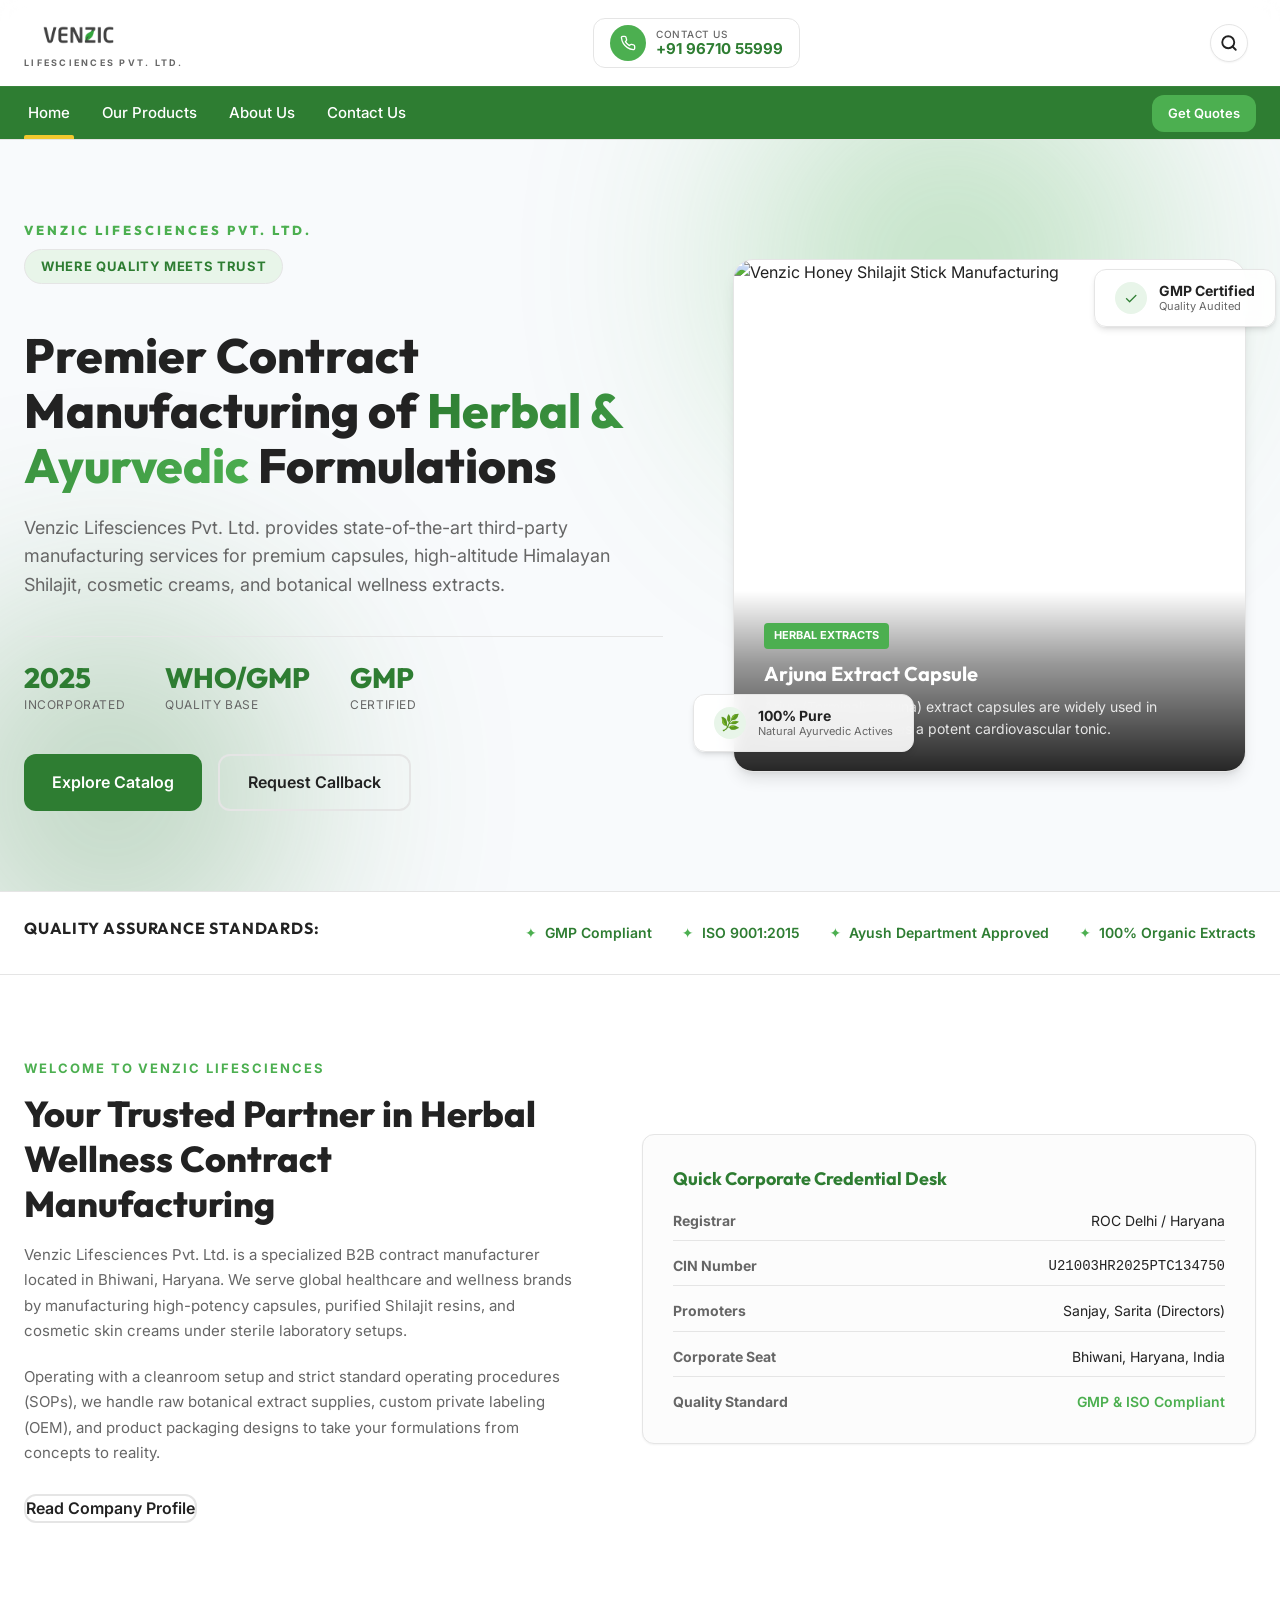
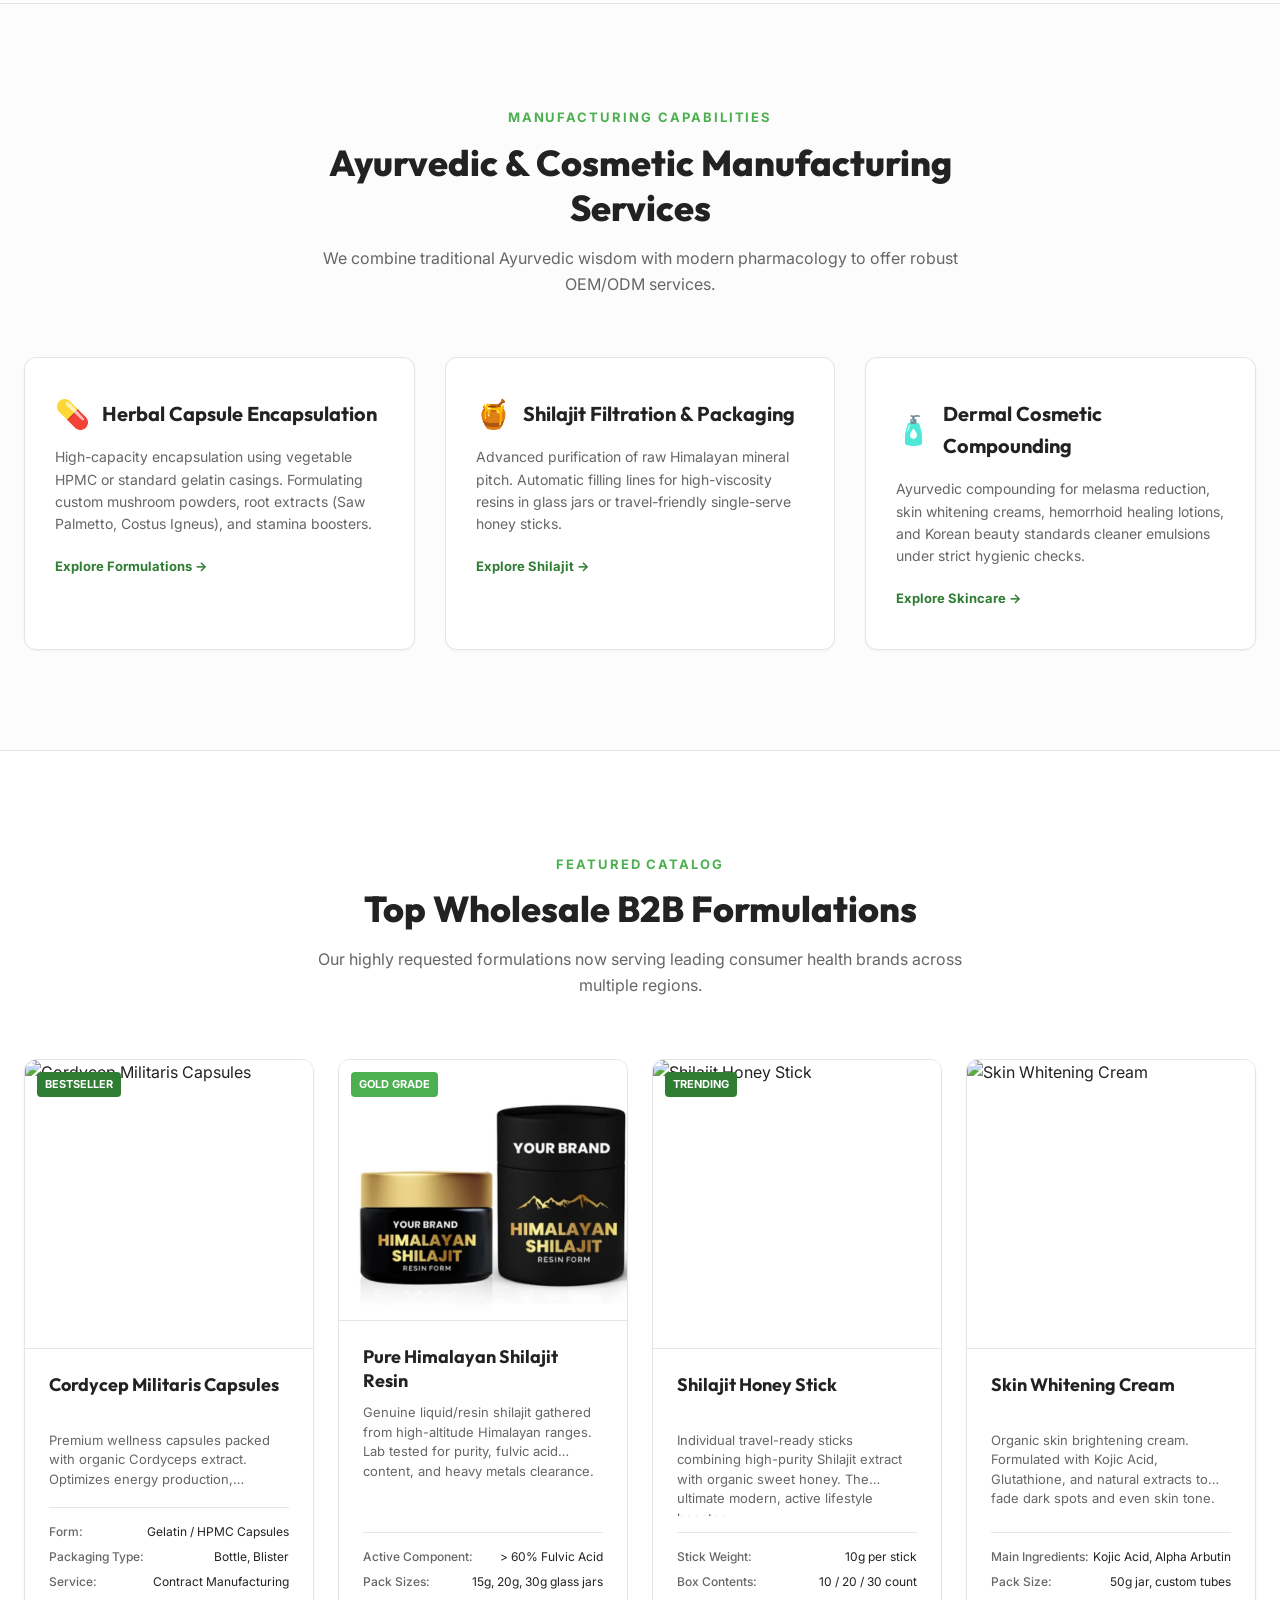
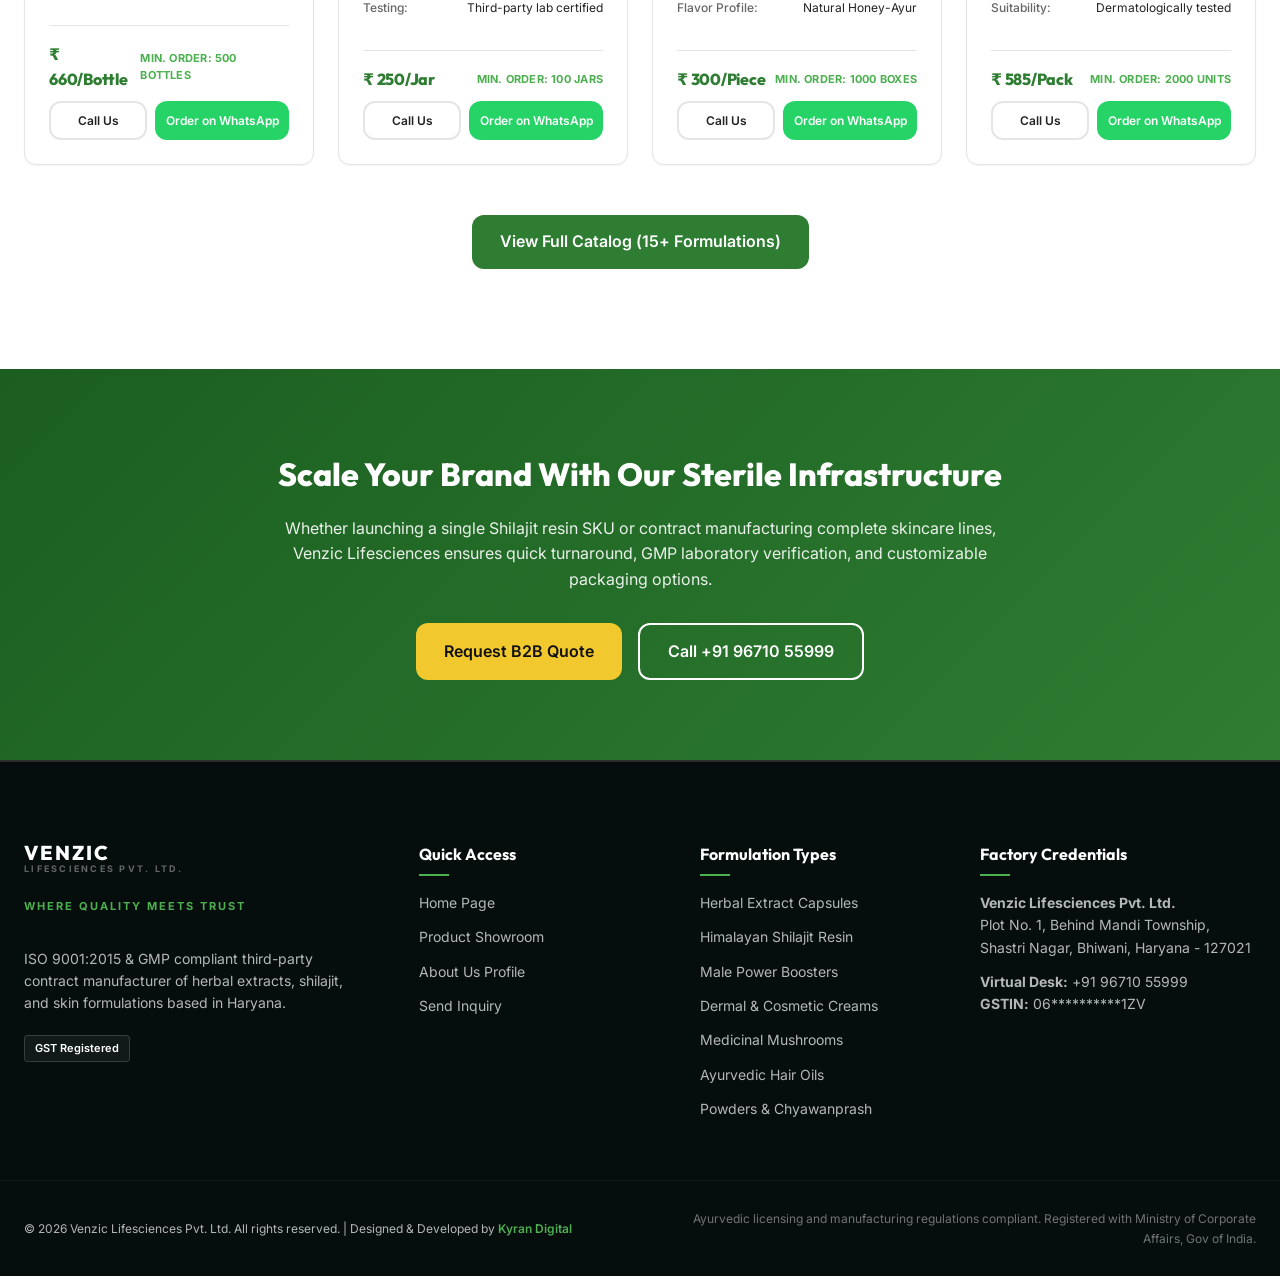
==== commit ab3370e4: "chore: Update footer developer credit name to Kyran Digital" ====
--- a/index.html
+++ b/index.html
@@ -510,7 +510,7 @@
 </div>
 <div class="footer-bottom">
 <div class="container footer-bottom-container">
-<p class="copyright">© 2026 Venzic Lifesciences Pvt. Ltd. All rights reserved. | Designed &amp; Developed by <a href="https://kyrandigital.com" rel="noopener" style="color: var(--color-accent); text-decoration: none; font-weight: 600; transition: color 0.2s ease;" target="_blank">Biz Automate Pro</a></p>
+<p class="copyright">© 2026 Venzic Lifesciences Pvt. Ltd. All rights reserved. | Designed &amp; Developed by <a href="https://kyrandigital.com" rel="noopener" style="color: var(--color-accent); text-decoration: none; font-weight: 600; transition: color 0.2s ease;" target="_blank">Kyran Digital</a></p>
 <p class="compliance">Ayurvedic licensing and manufacturing regulations compliant. Registered with Ministry of Corporate Affairs, Gov of India.</p>
 </div>
 </div>
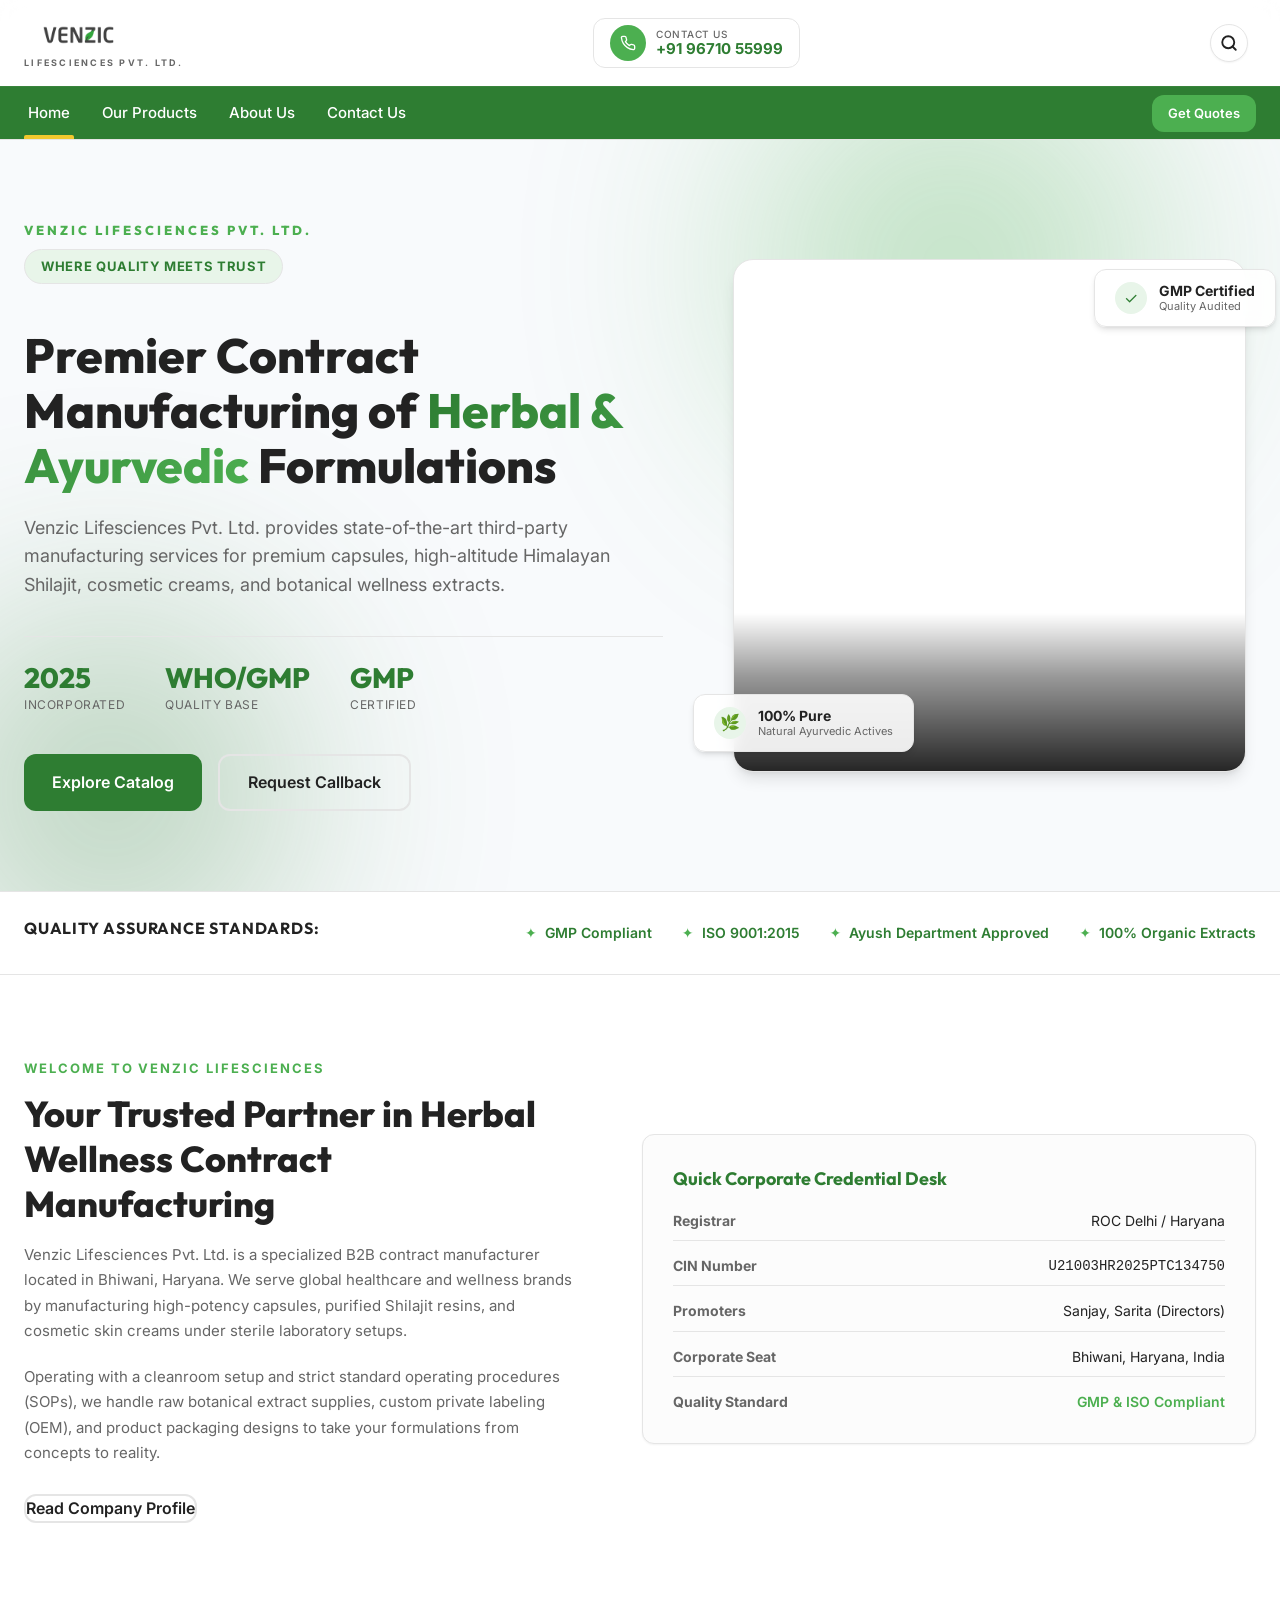
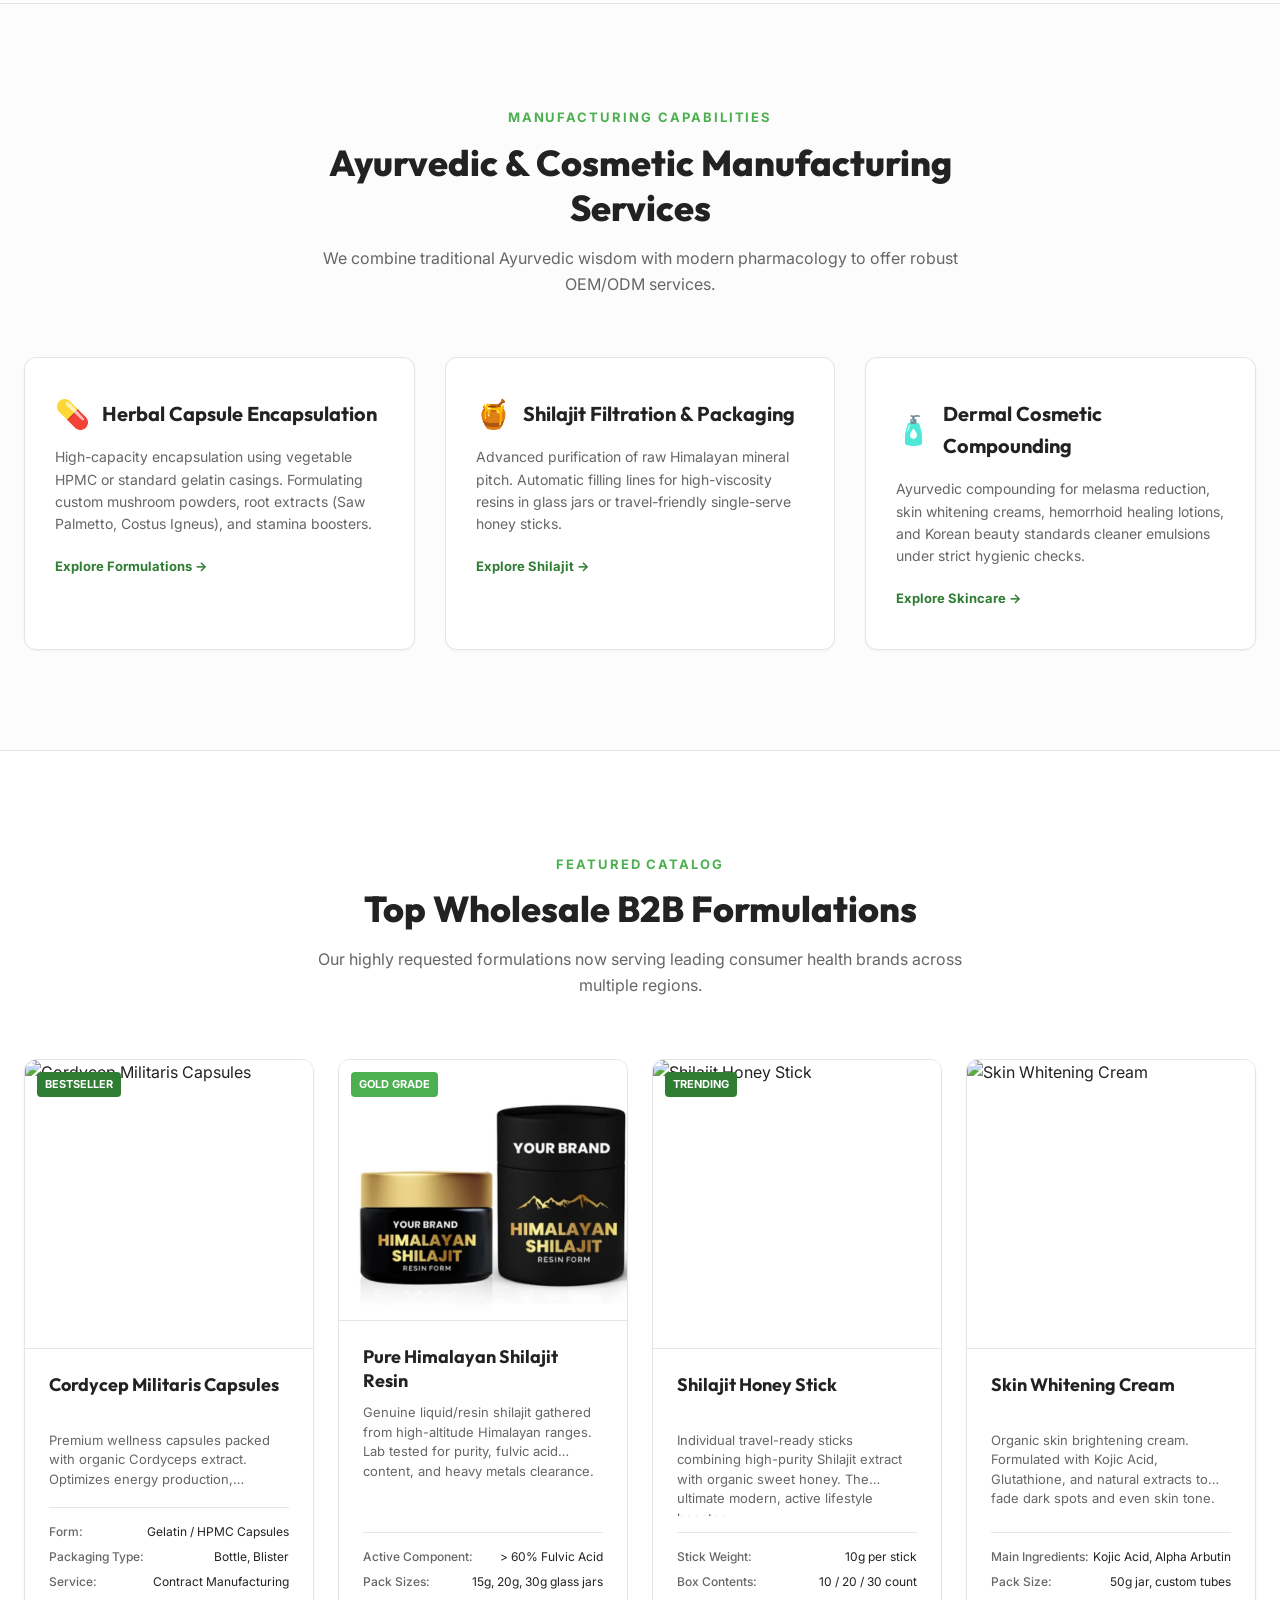
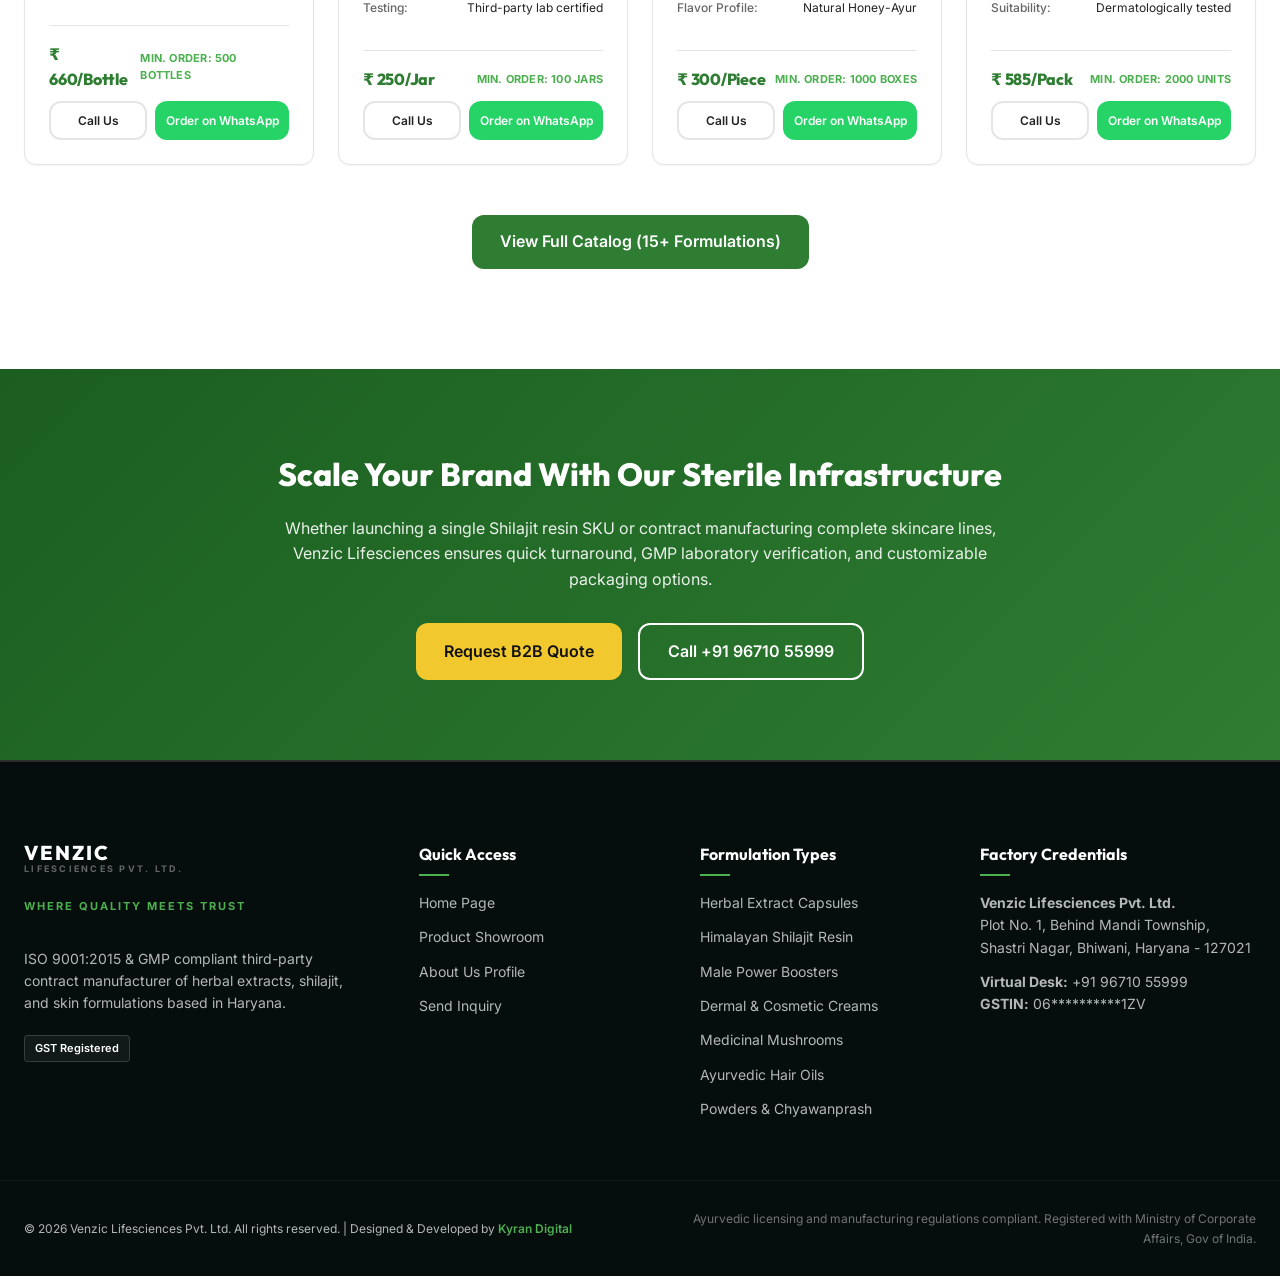
==== commit ea0cd453: "Update: Fix mobile categories layout wrapping alignment and shift scroll-to-top button up to prevent" ====
--- a/index.html
+++ b/index.html
@@ -19,7 +19,7 @@
 <link crossorigin="" href="https://fonts.gstatic.com" rel="preconnect"/>
 <link href="https://fonts.googleapis.com/css2?family=Inter:wght@300;400;500;600;700&amp;family=Outfit:wght@400;500;600;700;800&amp;display=swap" rel="stylesheet"/>
 <!-- Stylesheet -->
-<link href="style.css?v=2.3" rel="stylesheet"/>
+<link href="style.css?v=2.4" rel="stylesheet"/>
 </head>
 <body>
 <!-- Accessibility Skip Link -->
@@ -566,6 +566,6 @@
 </div>
 </div>
 <!-- JavaScript Files -->
-<script src="main.js?v=2.3"></script>
+<script src="main.js?v=2.4"></script>
 </body>
 </html>
--- a/style.css
+++ b/style.css
@@ -1881,19 +1881,26 @@
     }
     
     .category-menu {
-        flex-direction: row;
-        flex-wrap: wrap;
-        gap: 10px;
+        flex-direction: column;
+        gap: 8px;
     }
 
     .category-btn {
-        width: auto;
+        width: 100%;
     }
 
     .category-btn.active {
-        border-left: none;
-        border-bottom: 3px solid var(--color-primary);
-        padding-inline-start: 16px;
+        border-left: 4px solid var(--color-primary);
+        border-bottom: none;
+        background: var(--color-bg);
+        color: var(--color-primary);
+    }
+
+    .scroll-to-top {
+        bottom: 85px;
+        right: 20px;
+        width: 40px;
+        height: 40px;
     }
 
     .sidebar-b2b-card {
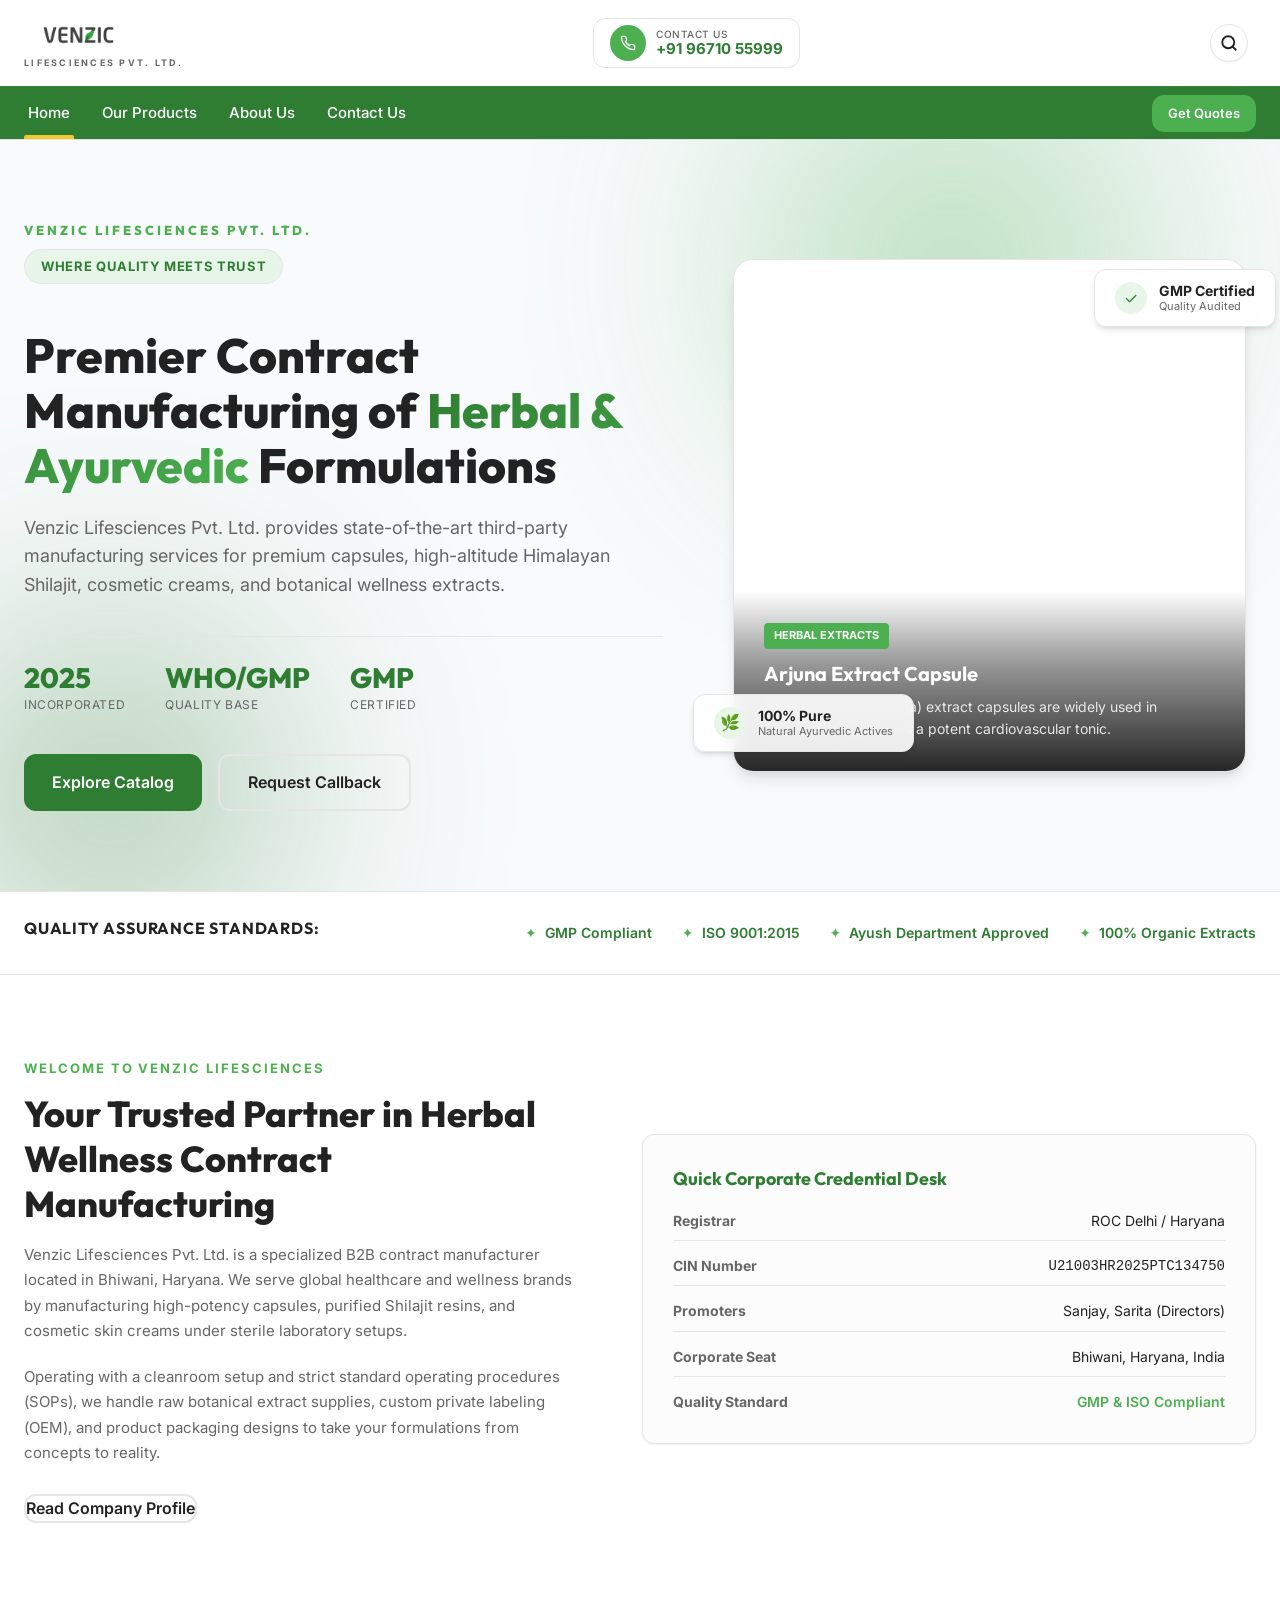
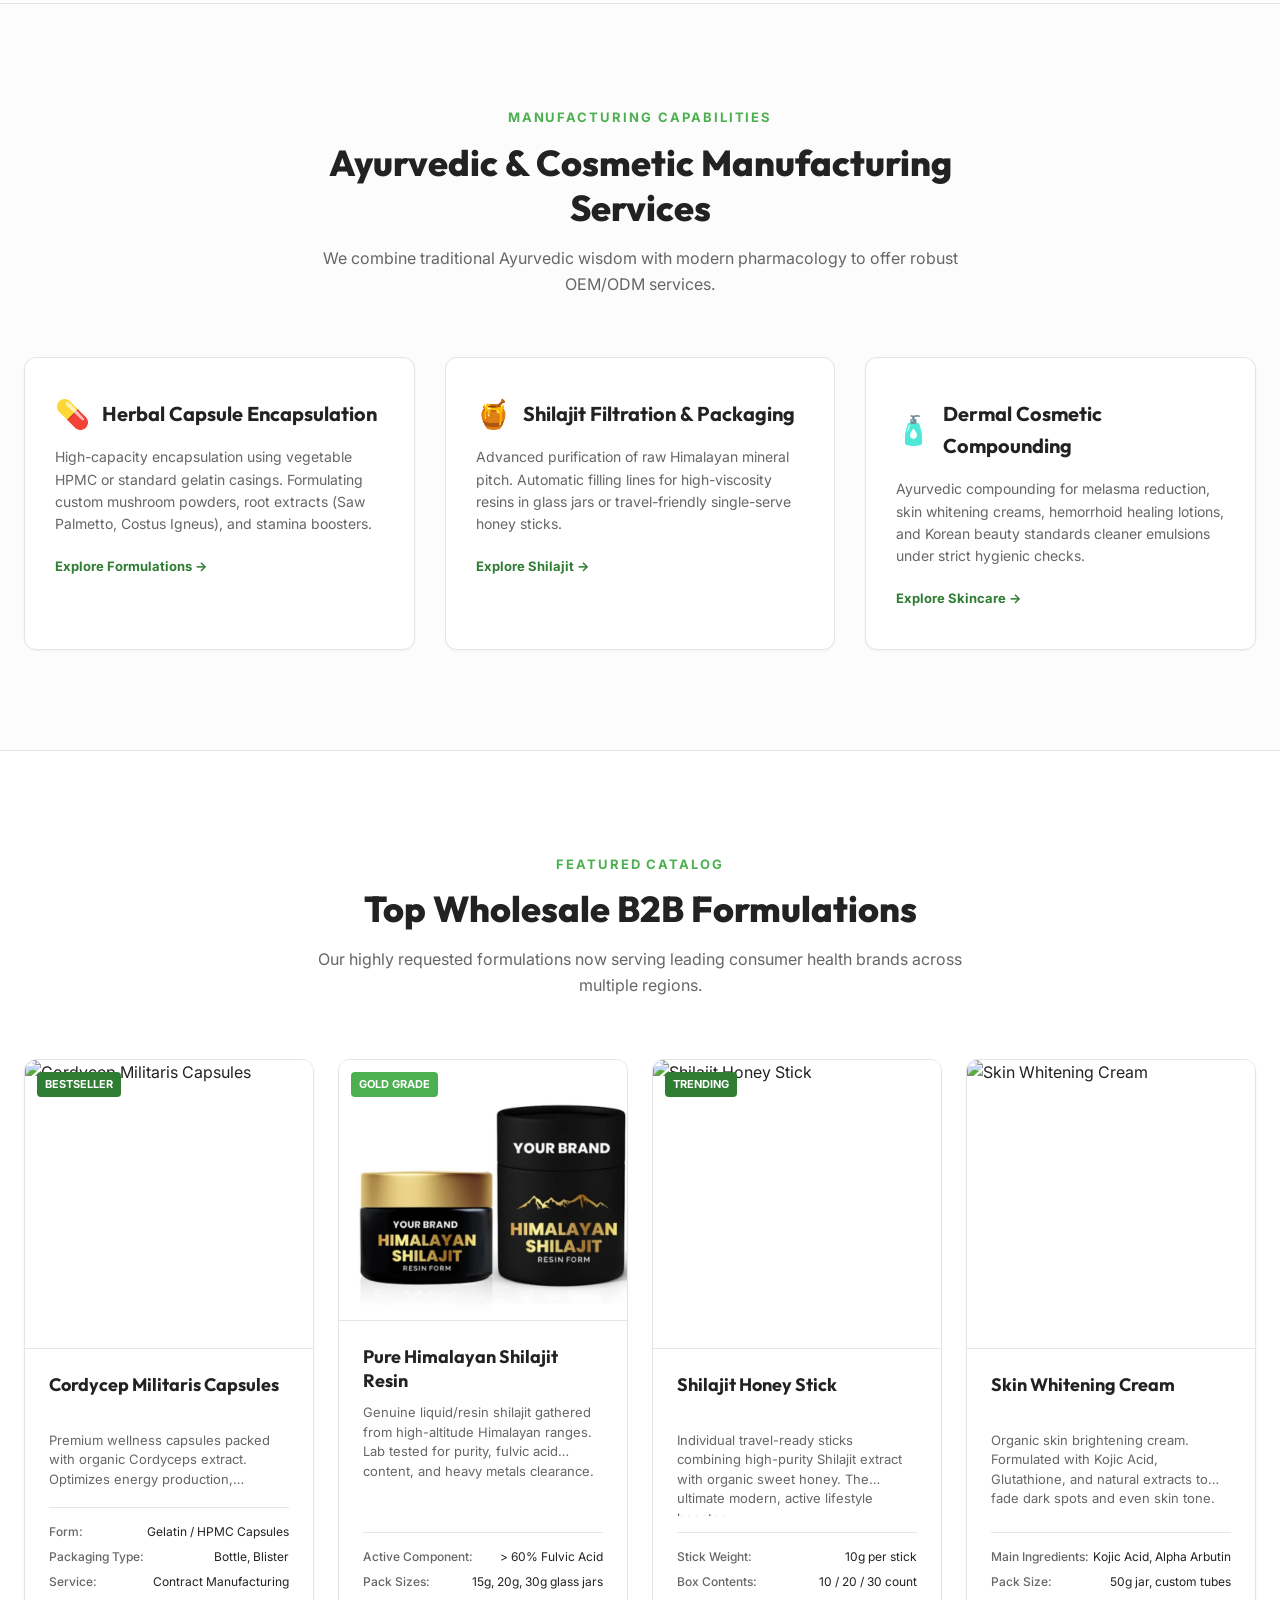
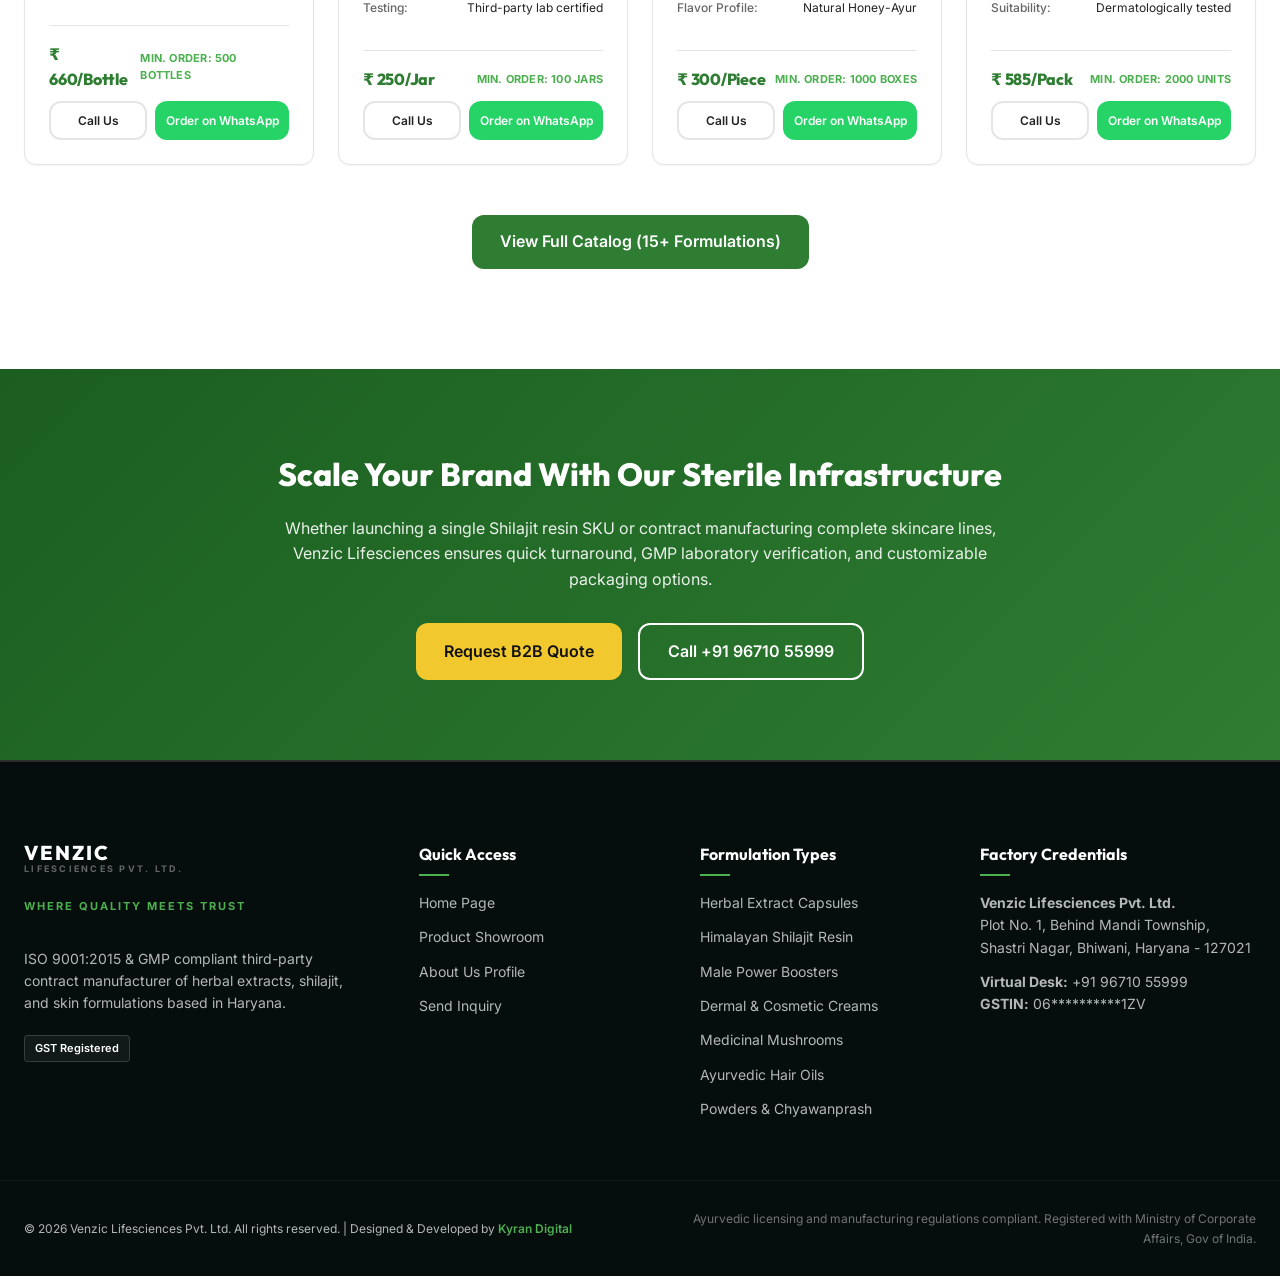
==== commit c5501b2e: "Update: Stack price and MOQ vertically on mobile to prevent layouts overlapping and clear right marg" ====
--- a/index.html
+++ b/index.html
@@ -19,7 +19,7 @@
 <link crossorigin="" href="https://fonts.gstatic.com" rel="preconnect"/>
 <link href="https://fonts.googleapis.com/css2?family=Inter:wght@300;400;500;600;700&amp;family=Outfit:wght@400;500;600;700;800&amp;display=swap" rel="stylesheet"/>
 <!-- Stylesheet -->
-<link href="style.css?v=2.4" rel="stylesheet"/>
+<link href="style.css?v=2.5" rel="stylesheet"/>
 </head>
 <body>
 <!-- Accessibility Skip Link -->
@@ -566,6 +566,6 @@
 </div>
 </div>
 <!-- JavaScript Files -->
-<script src="main.js?v=2.4"></script>
+<script src="main.js?v=2.5"></script>
 </body>
 </html>
--- a/style.css
+++ b/style.css
@@ -2863,6 +2863,11 @@
         grid-template-columns: 1fr;
         gap: 24px;
     }
+    .product-card-footer > div:first-of-type {
+        flex-direction: column !important;
+        align-items: flex-start !important;
+        gap: 6px !important;
+    }
 }
 
 .product-details-image {
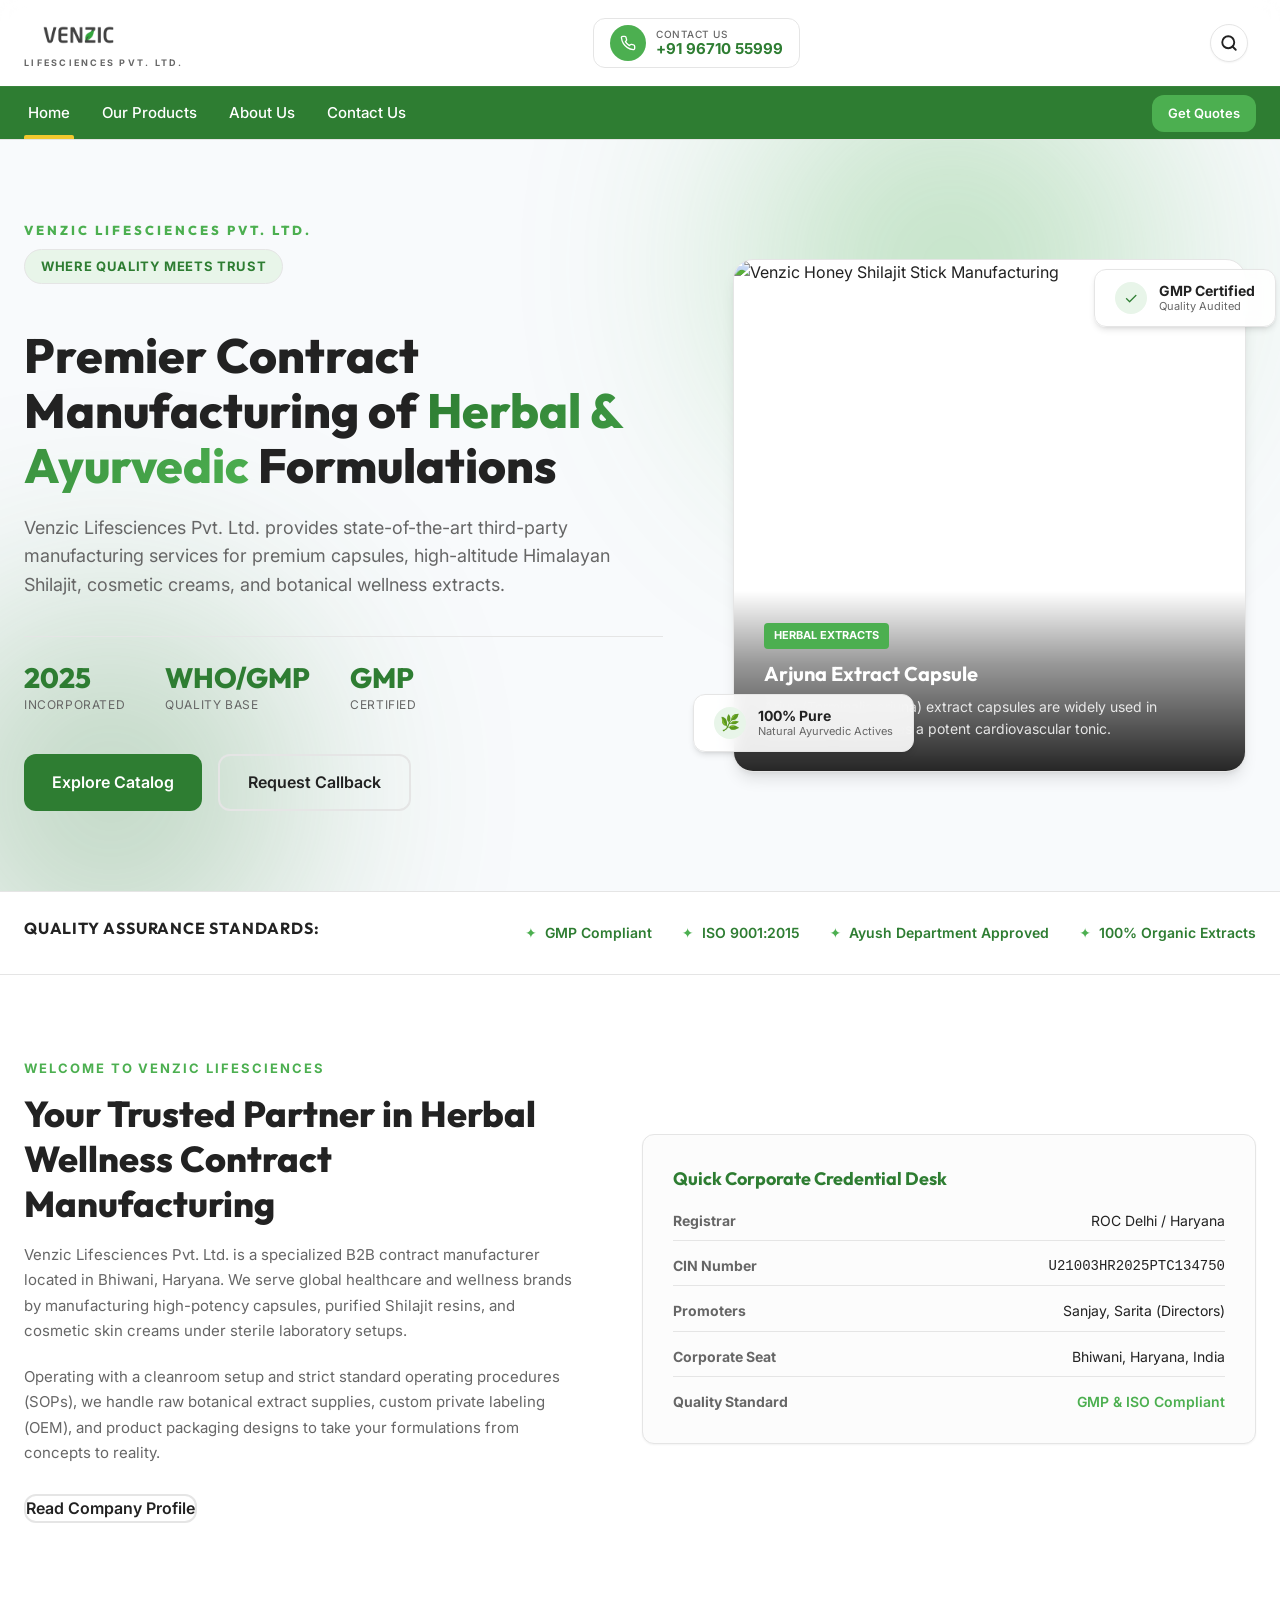
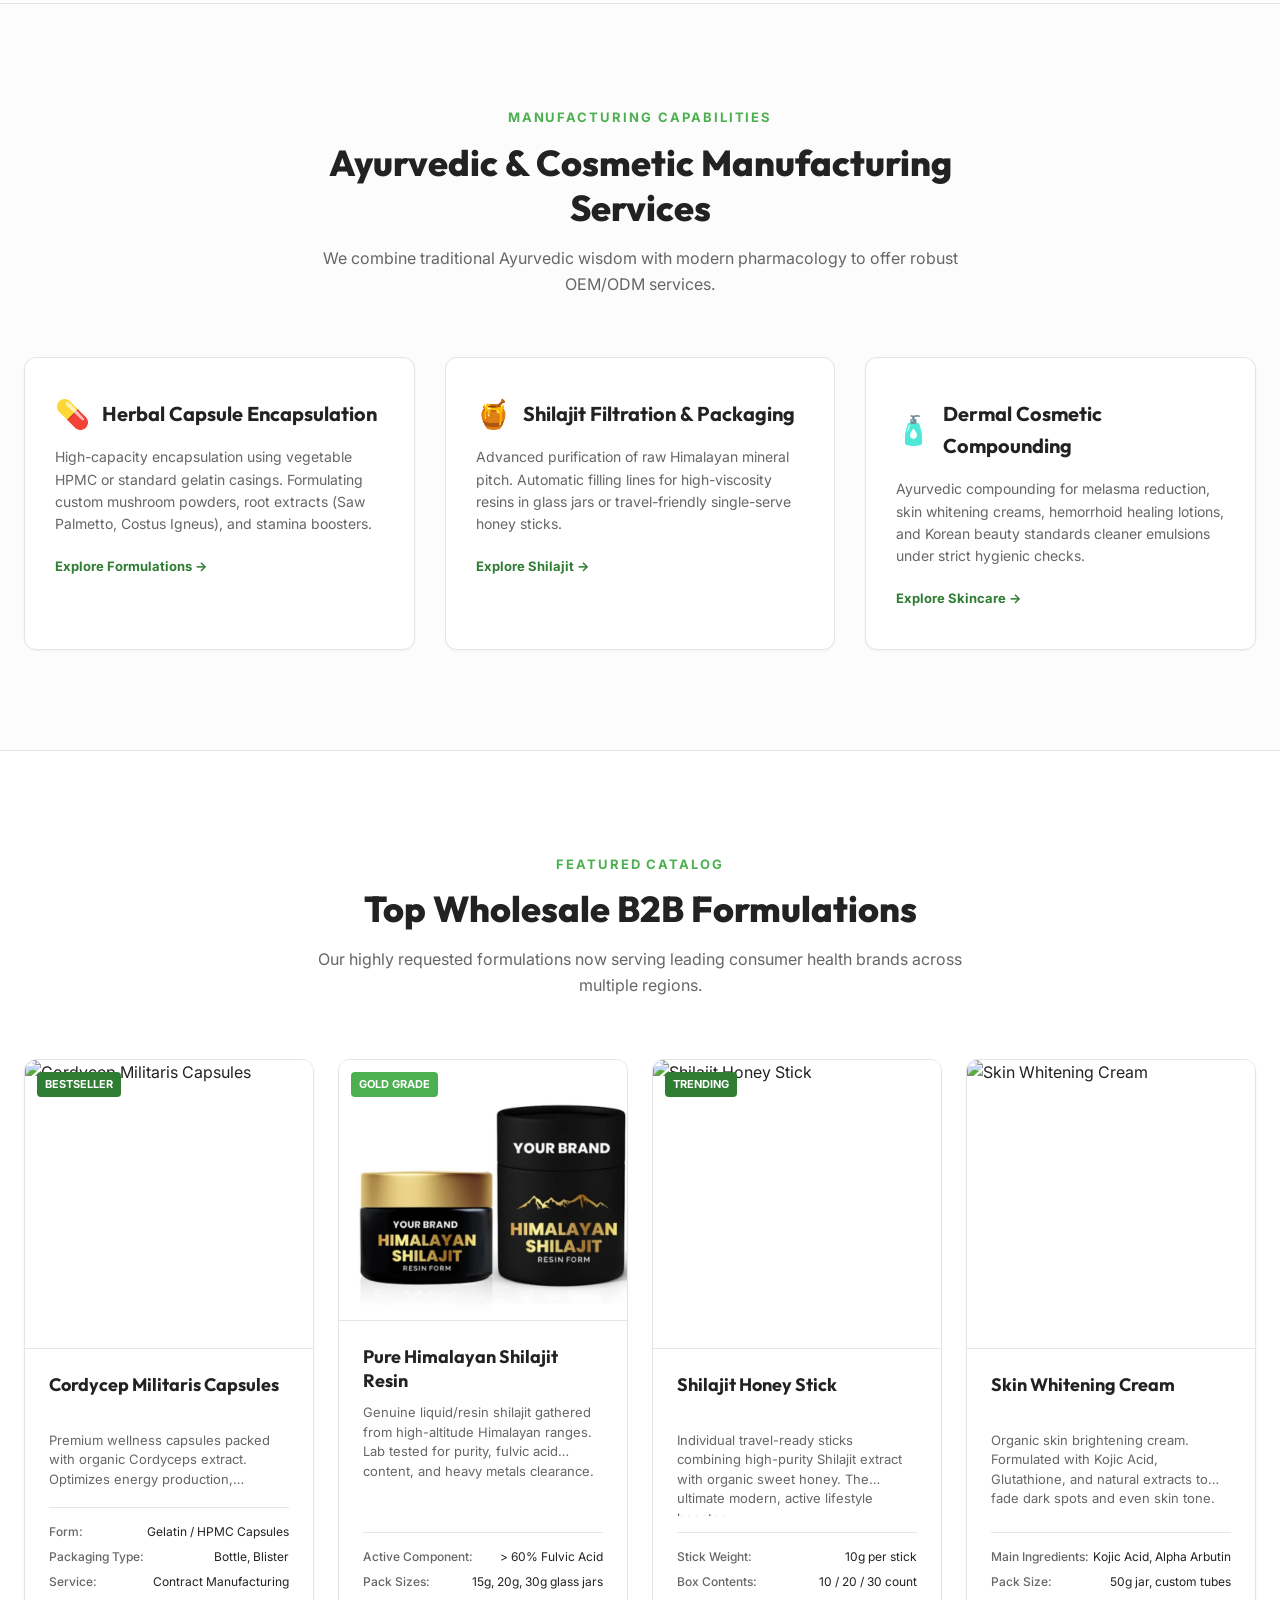
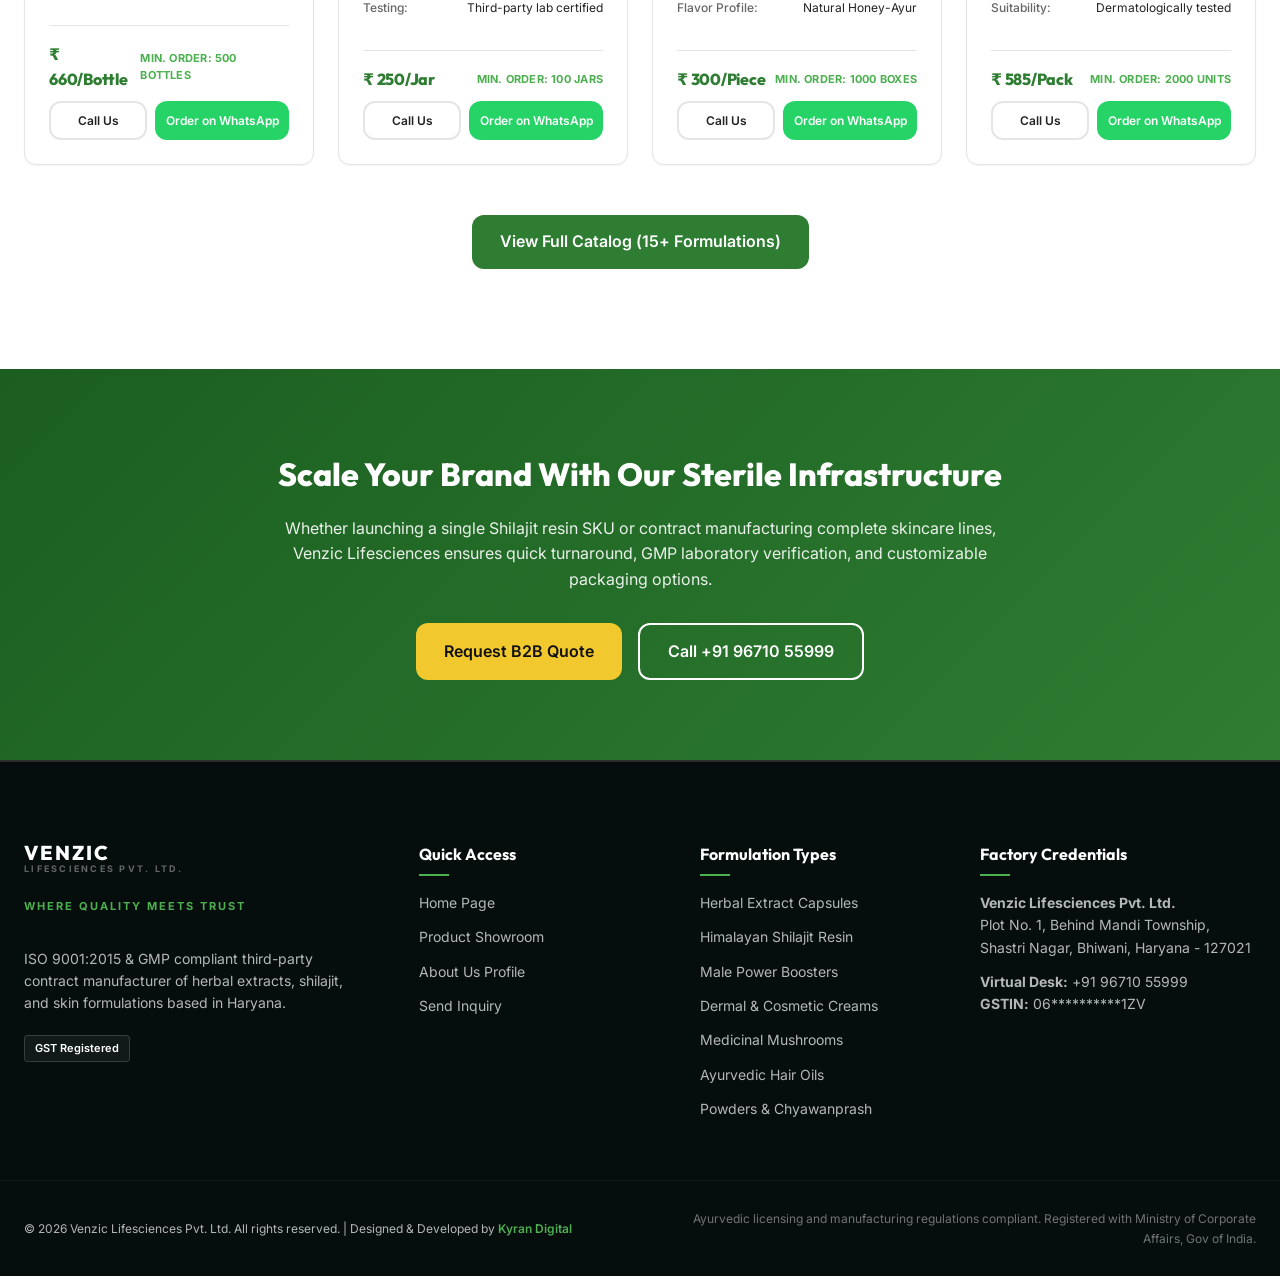
==== commit 5612199f: "Update: Add mobile menu close button and hook up logic in main.js" ====
--- a/index.html
+++ b/index.html
@@ -19,7 +19,7 @@
 <link crossorigin="" href="https://fonts.gstatic.com" rel="preconnect"/>
 <link href="https://fonts.googleapis.com/css2?family=Inter:wght@300;400;500;600;700&amp;family=Outfit:wght@400;500;600;700;800&amp;display=swap" rel="stylesheet"/>
 <!-- Stylesheet -->
-<link href="style.css?v=2.5" rel="stylesheet"/>
+<link href="style.css?v=2.6" rel="stylesheet"/>
 </head>
 <body>
 <!-- Accessibility Skip Link -->
@@ -64,6 +64,7 @@
 </div>
 <!-- Main Navigation Bar -->
 <nav aria-label="Primary Navigation" class="main-nav" id="main-nav">
+<button class="mobile-menu-close" aria-label="Close navigation menu">&times;</button>
 <div class="nav-container">
 <ul class="nav-list">
 <li><a class="nav-link active" href="index.html">Home</a></li>
@@ -566,6 +567,6 @@
 </div>
 </div>
 <!-- JavaScript Files -->
-<script src="main.js?v=2.5"></script>
+<script src="main.js?v=2.6"></script>
 </body>
 </html>
--- a/style.css
+++ b/style.css
@@ -189,6 +189,10 @@
         display: none;
     }
 
+    .mobile-menu-close {
+        display: none;
+    }
+
     .header-container {
         display: flex;
         align-items: center;
@@ -1939,6 +1943,30 @@
         background: transparent;
         border: none;
         z-index: 110;
+    }
+
+    .mobile-menu-close {
+        display: flex;
+        position: absolute;
+        top: 24px;
+        right: 24px;
+        background: none;
+        border: none;
+        color: white;
+        font-size: 36px;
+        cursor: pointer;
+        line-height: 1;
+        z-index: 115;
+        width: 44px;
+        height: 44px;
+        align-items: center;
+        justify-content: center;
+        opacity: 0.8;
+        transition: opacity 0.2s ease;
+    }
+
+    .mobile-menu-close:hover {
+        opacity: 1;
     }
 
     .hamburger-line {
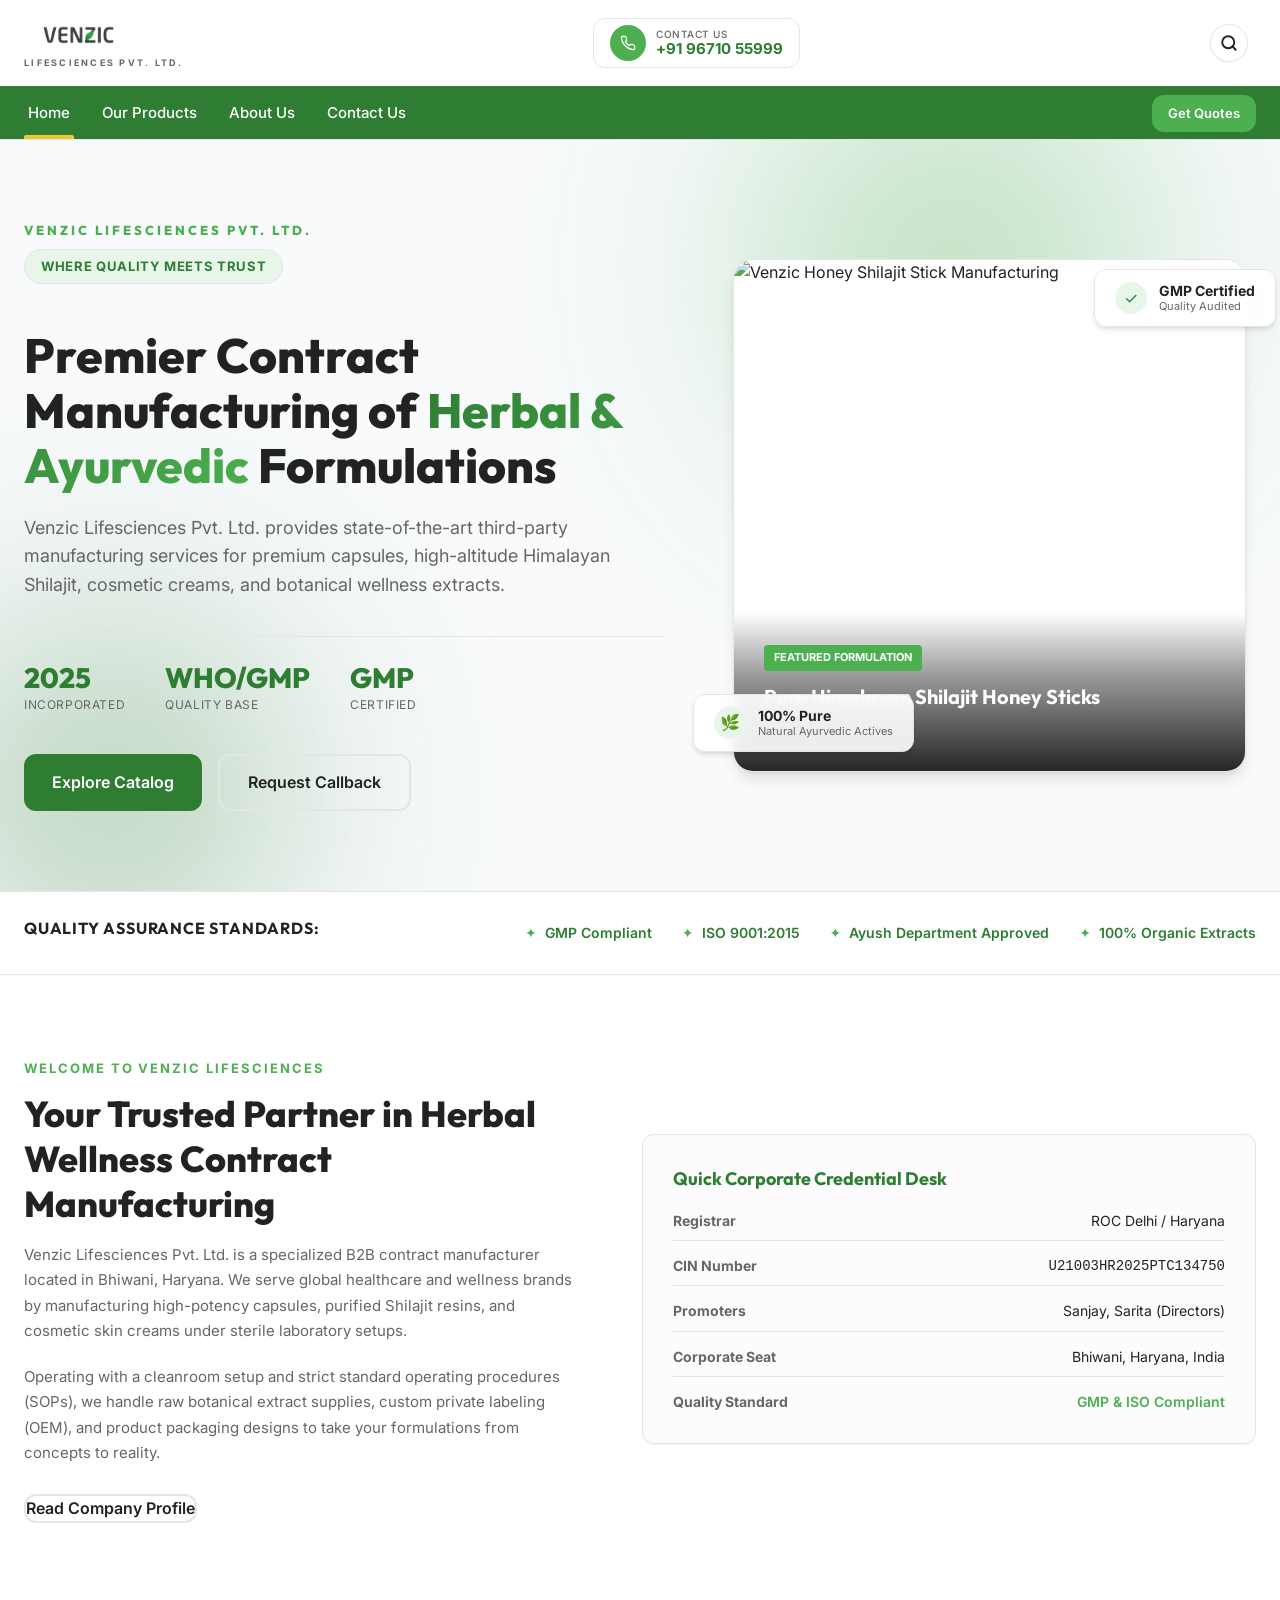
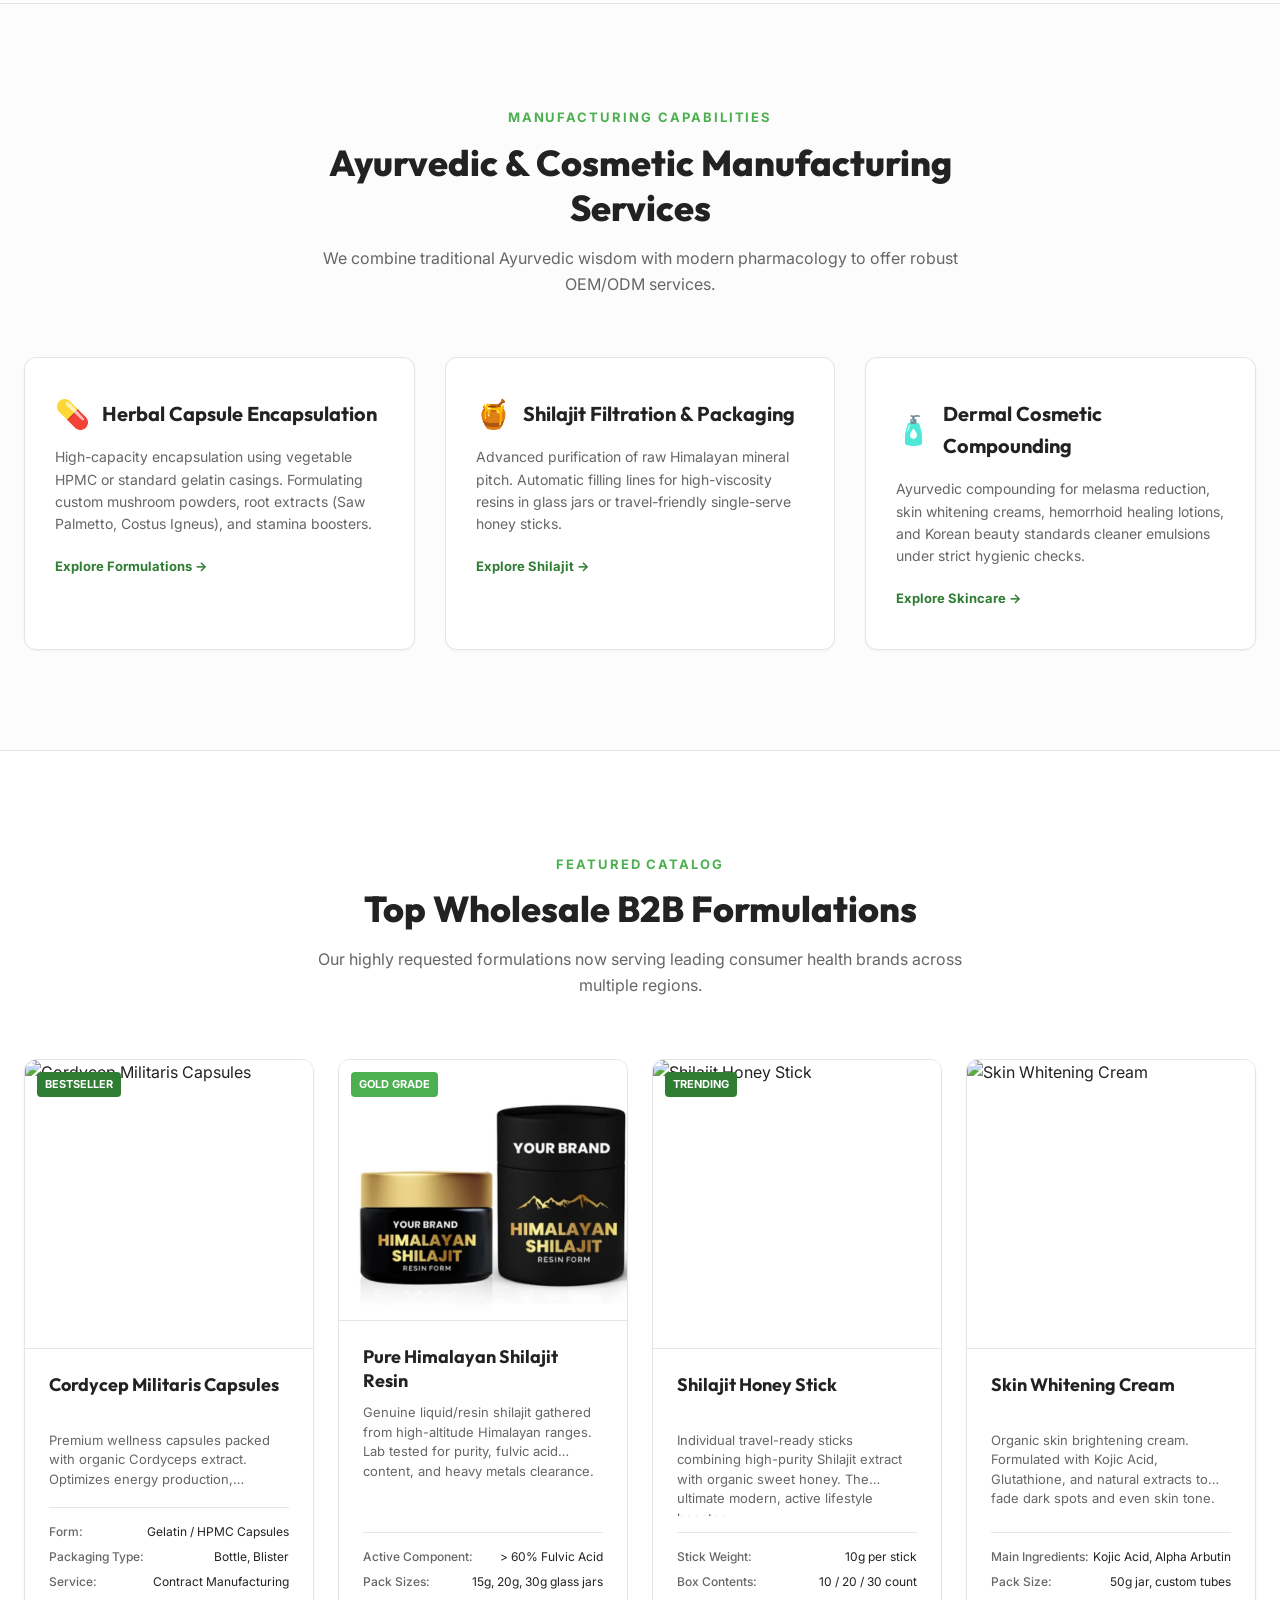
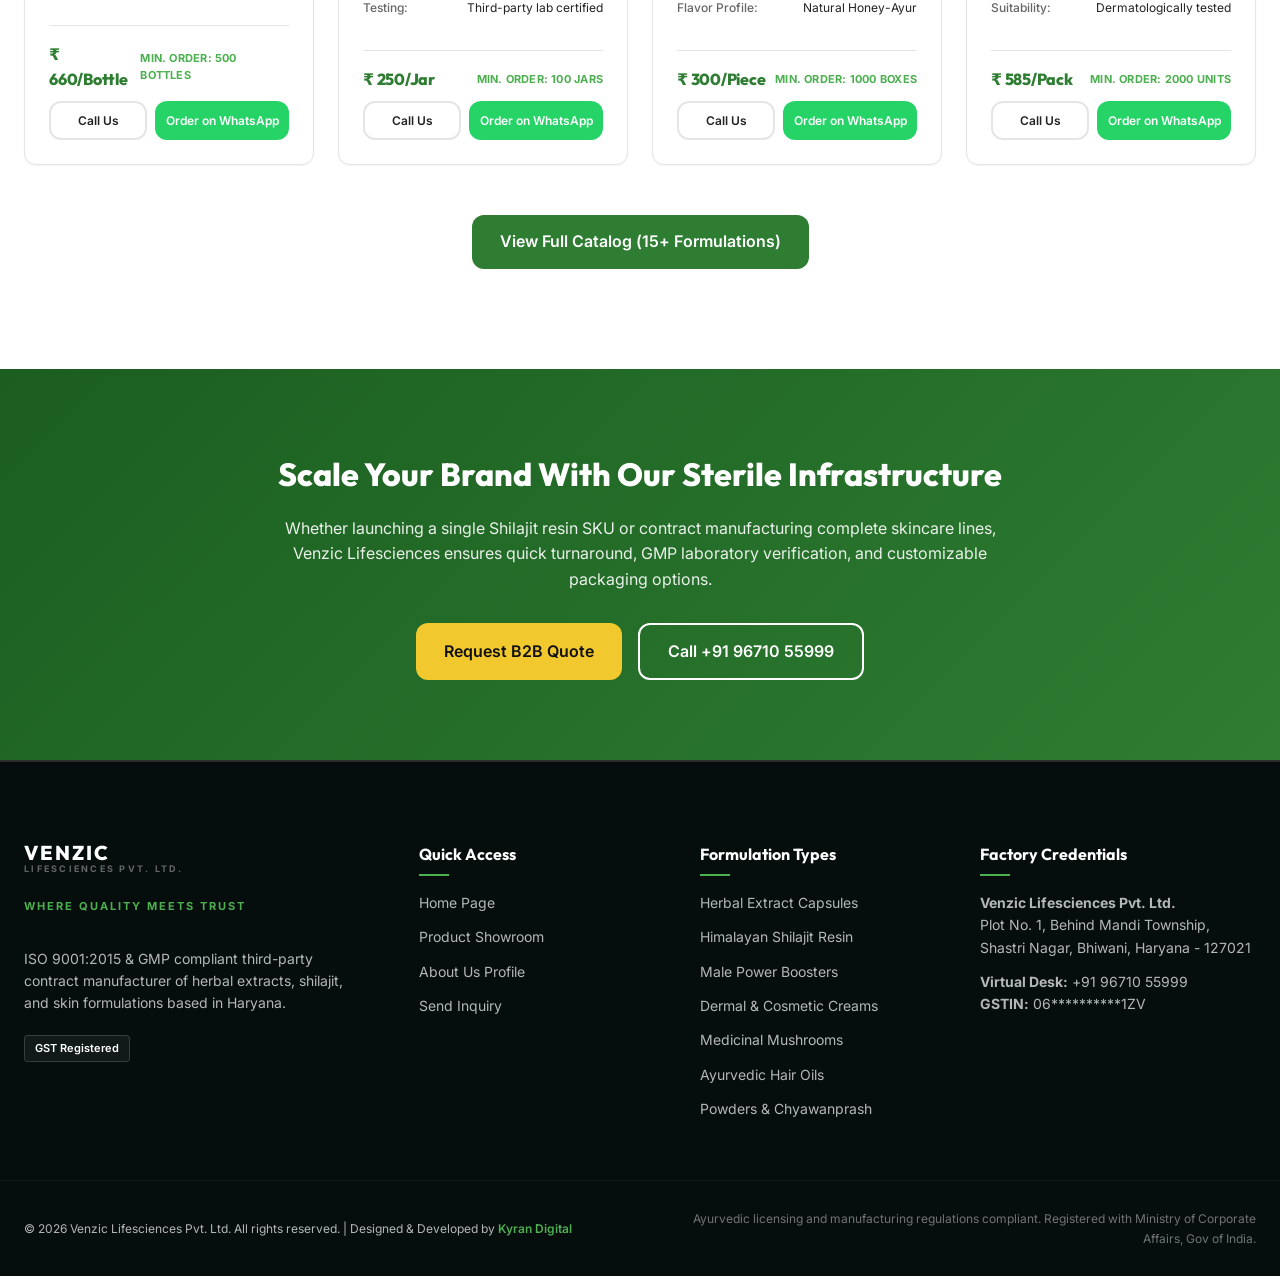
==== commit 07d2ee8d: "Update: Refine mobile product card specs, button sizing, and catalog toolbar layout and bump version" ====
--- a/index.html
+++ b/index.html
@@ -19,7 +19,7 @@
 <link crossorigin="" href="https://fonts.gstatic.com" rel="preconnect"/>
 <link href="https://fonts.googleapis.com/css2?family=Inter:wght@300;400;500;600;700&amp;family=Outfit:wght@400;500;600;700;800&amp;display=swap" rel="stylesheet"/>
 <!-- Stylesheet -->
-<link href="style.css?v=2.6" rel="stylesheet"/>
+<link href="style.css?v=2.9" rel="stylesheet"/>
 </head>
 <body>
 <!-- Accessibility Skip Link -->
@@ -567,6 +567,6 @@
 </div>
 </div>
 <!-- JavaScript Files -->
-<script src="main.js?v=2.6"></script>
+<script src="main.js?v=2.9"></script>
 </body>
 </html>
--- a/style.css
+++ b/style.css
@@ -2878,6 +2878,56 @@
 }
 
 @media (max-width: 768px) {
+    .container {
+        padding-inline: 16px !important;
+    }
+    .product-grid {
+        grid-template-columns: 1fr !important;
+        gap: 20px !important;
+    }
+    .product-card-info {
+        padding: 16px !important;
+    }
+    .product-specs {
+        min-height: auto !important;
+        margin-bottom: 16px !important;
+        padding-top: 10px !important;
+    }
+    .product-specs li {
+        display: block !important;
+        padding-block: 6px !important;
+        border-bottom: 1px dashed var(--color-border) !important;
+        font-size: 13px !important;
+        text-align: left !important;
+    }
+    .product-specs li:last-child {
+        border-bottom: none !important;
+    }
+    .product-specs strong {
+        color: var(--color-primary) !important;
+        font-weight: 700 !important;
+        margin-right: 6px !important;
+    }
+    .product-card-footer {
+        padding-top: 12px !important;
+    }
+    .product-card-footer .btn-sm {
+        padding: 8px 10px !important;
+        font-size: 12px !important;
+    }
+    .catalog-toolbar {
+        flex-direction: column !important;
+        align-items: flex-start !important;
+        gap: 12px !important;
+        padding: 12px 16px !important;
+    }
+    .sorting-controls {
+        width: 100% !important;
+        justify-content: space-between !important;
+    }
+    .sorting-controls label {
+        white-space: nowrap !important;
+    }
     .close-modal-btn {
         top: 12px;
         right: 12px;
